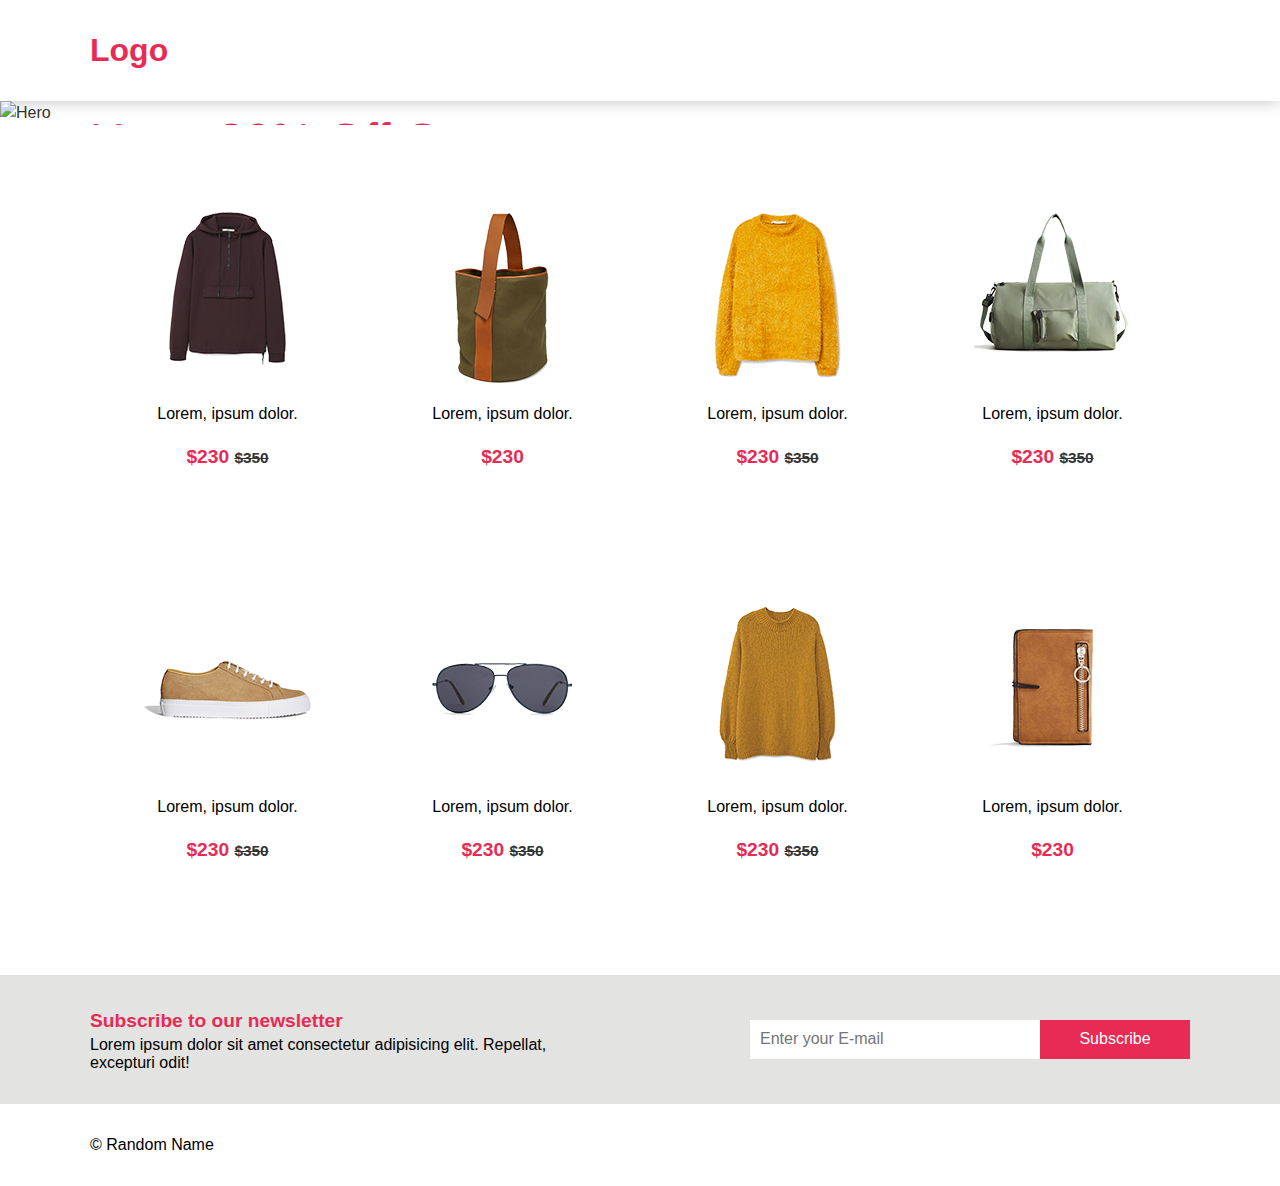
==== index.html @ e75d687c "Add Newsletter markup and style" ====
<!DOCTYPE html>
<html lang="en">
  <head>
    <meta charset="UTF-8" />
    <meta name="viewport" content="width=device-width, initial-scale=1.0" />
    <title>Shop</title>
    <link rel="stylesheet" href="css/style.min.css" />
  </head>
  <body>
    <!-- Main header -->
    <header class="main-header">
      <div class="row">
        <div class="main-header__logo">
          <h1>Logo</h1>
        </div>

        <nav class="main-header__nav">
          <ul>
            <li>
              <a href="#">
                <ion-icon name="person-outline" size="large"></ion-icon>
              </a>
            </li>
            <li>
              <a href="#">
                <ion-icon name="cart-outline" size="large"></ion-icon>
              </a>
            </li>
          </ul>
        </nav>
      </div>
    </header>

    <!-- Hero -->
    <div class="hero">
      <div class="hero__item">
        <img src="images/hero.jpg" alt="Hero" class="hero__item--image" />
        <div class="row">
          <div class="hero__item--content">
            <h2 class="hero__item--title">Up to 30% Off On New Arrivals</h2>
            <p class="hero__item--text">
              Lorem ipsum dolor sit, amet consectetur adipisicing elit. Tenetur,
              veritatis fugit pariatur voluptatem vero incidunt aspernatur.
            </p>
            <a href="#" class="hero__item--btn">Go to Store</a>
          </div>
        </div>
      </div>
    </div>

    <div class="products">
      <div class="row">
        <!-- Product 1 -->
        <div class="product">
          <figure>
            <img src="images/products/product_1.png" alt="Product" />
            <figcaption>Lorem, ipsum dolor.</figcaption>
          </figure>
          <p class="product__price">
            <span class="product__price--normal">$230</span>
            <span class="product__price--was">$350</span>
          </p>
          <button class="product__add-cart">
            <ion-icon name="cart-outline" size="large"></ion-icon>
          </button>
        </div>
        <!-- Product 1 -->
        <div class="product">
          <figure>
            <img src="images/products/product_2.png" alt="Product" />
            <figcaption>Lorem, ipsum dolor.</figcaption>
          </figure>
          <p class="product__price">
            <span class="product__price--normal">$230</span>
          </p>
          <button class="product__add-cart">
            <ion-icon name="cart-outline" size="large"></ion-icon>
          </button>
        </div>
        <!-- Product 1 -->
        <div class="product">
          <figure>
            <img src="images/products/product_3.png" alt="Product" />
            <figcaption>Lorem, ipsum dolor.</figcaption>
          </figure>
          <p class="product__price">
            <span class="product__price--normal">$230</span>
            <span class="product__price--was">$350</span>
          </p>
          <button class="product__add-cart">
            <ion-icon name="cart-outline" size="large"></ion-icon>
          </button>
        </div>
        <!-- Product 1 -->
        <div class="product">
          <figure>
            <img src="images/products/product_4.png" alt="Product" />
            <figcaption>Lorem, ipsum dolor.</figcaption>
          </figure>
          <p class="product__price">
            <span class="product__price--normal">$230</span>
            <span class="product__price--was">$350</span>
          </p>
          <button class="product__add-cart">
            <ion-icon name="cart-outline" size="large"></ion-icon>
          </button>
        </div>
        <!-- Product 1 -->
        <div class="product">
          <figure>
            <img src="images/products/product_5.png" alt="Product" />
            <figcaption>Lorem, ipsum dolor.</figcaption>
          </figure>
          <p class="product__price">
            <span class="product__price--normal">$230</span>
            <span class="product__price--was">$350</span>
          </p>
          <button class="product__add-cart">
            <ion-icon name="cart-outline" size="large"></ion-icon>
          </button>
        </div>
        <!-- Product 1 -->
        <div class="product">
          <figure>
            <img src="images/products/product_6.png" alt="Product" />
            <figcaption>Lorem, ipsum dolor.</figcaption>
          </figure>
          <p class="product__price">
            <span class="product__price--normal">$230</span>
            <span class="product__price--was">$350</span>
          </p>
          <button class="product__add-cart">
            <ion-icon name="cart-outline" size="large"></ion-icon>
          </button>
        </div>
        <!-- Product 1 -->
        <div class="product">
          <figure>
            <img src="images/products/product_7.png" alt="Product" />
            <figcaption>Lorem, ipsum dolor.</figcaption>
          </figure>
          <p class="product__price">
            <span class="product__price--normal">$230</span>
            <span class="product__price--was">$350</span>
          </p>
          <button class="product__add-cart">
            <ion-icon name="cart-outline" size="large"></ion-icon>
          </button>
        </div>
        <!-- Product 1 -->
        <div class="product">
          <figure>
            <img src="images/products/product_8.png" alt="Product" />
            <figcaption>Lorem, ipsum dolor.</figcaption>
          </figure>
          <p class="product__price">
            <span class="product__price--normal">$230</span>
          </p>
          <button class="product__add-cart">
            <ion-icon name="cart-outline" size="large"></ion-icon>
          </button>
        </div>
      </div>
    </div>

    <div class="newsletter">
      <div class="row">
        <div class="newsletter__content">
          <h2>Subscribe to our newsletter</h2>
          <p>
            Lorem ipsum dolor sit amet consectetur adipisicing elit. Repellat,
            excepturi odit!
          </p>
        </div>
        <div class="newsletter__form">
          <input
            type="email"
            name="email"
            class="newsletter__form--input newsletter__form--email"
            autocomplete="off"
            placeholder="Enter your E-mail"
          />
          <input
            type="submit"
            class="newsletter__form--input newsletter__form--submit"
            value="Subscribe"
          />
        </div>
      </div>
    </div>

    <!--  Main footer-->
    <footer class="main-footer">
      <div class="row">
        <p>
          &copy; Random Name
        </p>
      </div>
    </footer>
    <!-- <script src="https://unpkg.com/ionicons@5.0.0/dist/ionicons.js"></script> -->
  </body>
</html>
---- css/style.min.css ----
*:before,*:after,*{padding:0;margin:0;border:0;-webkit-box-sizing:border-box;box-sizing:border-box;font-size:100%;max-width:100%;background:none}li{list-style:none}a{text-decoration:none}input,::-webkit-input-placeholder{font-family:inherit;outline:none}input,:-ms-input-placeholder{font-family:inherit;outline:none}input,::-ms-input-placeholder{font-family:inherit;outline:none}input,::placeholder{font-family:inherit;outline:none}button,input[type="submit"]{cursor:pointer;font:inherit}body{font-family:-apple-system, BlinkMacSystemFont, "Segoe UI", Roboto, Oxygen, Ubuntu, Cantarell, "Open Sans", "Helvetica Neue", sans-serif}.row{margin:auto;max-width:1100px}.main-header{background:#fff;-webkit-box-shadow:0 0 16px rgba(0,0,0,0.25);box-shadow:0 0 16px rgba(0,0,0,0.25)}.main-header .row{padding:2rem 0;display:-webkit-box;display:-ms-flexbox;display:flex;-webkit-box-pack:justify;-ms-flex-pack:justify;justify-content:space-between;-webkit-box-align:center;-ms-flex-align:center;align-items:center}.main-header__nav,.main-header__logo{-webkit-box-flex:1;-ms-flex:1;flex:1}.main-header__logo{font-size:2rem;color:#e72b54}.main-header__nav{text-align:right}.main-header__nav li{display:inline-block;margin:0 1rem}.main-header__nav li a{color:#333}.hero{width:100%;position:relative;overflow:hidden}.hero .hero__item{color:#333;line-height:1.5}.hero .hero__item--content{width:30%;position:absolute;top:15%;z-index:10}.hero .hero__item--title{font-weight:lighter;font-size:3rem;color:#e72b54;margin-bottom:1rem}.hero .hero__item--text{margin-bottom:2rem}.hero .hero__item--btn{border:2px solid #e72b54;background:#e72b54;border-radius:2rem;color:#fff;padding:0.8rem 2rem;display:inline-block;font-weight:600;-webkit-transition:0.4s ease-out;transition:0.4s ease-out}.hero .hero__item--btn:hover{-webkit-transform:translateY(-5px);transform:translateY(-5px)}.hero__content{position:relative;z-index:1;width:30%}.products{padding:2rem 0}.products .row{display:-webkit-box;display:-ms-flexbox;display:flex;-ms-flex-wrap:wrap;flex-wrap:wrap;-webkit-box-align:center;-ms-flex-align:center;align-items:center;-ms-flex-pack:distribute;justify-content:space-around}.product{width:25%;margin-bottom:2rem;text-align:center;border:2px solid transparent;-webkit-transition:0.4s ease-out box-shadow;transition:0.4s ease-out box-shadow;border-radius:10px;overflow:hidden}.product:hover{-webkit-box-shadow:0 25px 29px rgba(63,78,100,0.15);box-shadow:0 25px 29px rgba(63,78,100,0.15);border-style:solid;border-color:#ebebeb}.product:hover .product__add-cart{opacity:1}.product__price{margin:1rem 0;font-weight:bold;color:#e72b54;font-size:120%}.product__price--was{font-size:80%;color:#333;text-decoration:line-through}.product figure figcaption{line-height:2}.product__add-cart{background:#e72b54;-webkit-transition:0.4s ease-out;transition:0.4s ease-out;pointer-events:all;color:#fff;display:block;width:100%;padding:1rem;opacity:0}.newsletter{background:#e3e3e1;padding:2rem 0}.newsletter .row{display:-webkit-box;display:-ms-flexbox;display:flex;-webkit-box-pack:justify;-ms-flex-pack:justify;justify-content:space-between;-webkit-box-align:center;-ms-flex-align:center;align-items:center}.newsletter__content{-webkit-box-flex:0.45;-ms-flex:0.45;flex:0.45}.newsletter__content h2{font-size:120%;color:#e72b54;line-height:1.5}.newsletter__form{display:-webkit-box;display:-ms-flexbox;display:flex;-webkit-box-flex:0.4;-ms-flex:0.4;flex:0.4}.newsletter__form--input{font-size:100%;-webkit-transition:0.4s ease-out;transition:0.4s ease-out}.newsletter__form--email{background:#fff;padding:10px;-webkit-box-flex:1.5;-ms-flex:1.5;flex:1.5;border-bottom:1px solid #fff}.newsletter__form--email:focus{border-color:#e72b54}.newsletter__form--submit{-webkit-box-flex:0.5;-ms-flex:0.5;flex:0.5;padding:10px 30px;background:#e72b54;color:#fff}.newsletter__form--submit:hover,.newsletter__form--submit:focus{background:rgba(231,43,84,0.5)}.main-footer{padding:2rem 0;background:#fff}@media (max-width: 700px){.main-header .row{display:block}.main-header__logo{text-align:center}}
/*# sourceMappingURL=style.min.css.map */
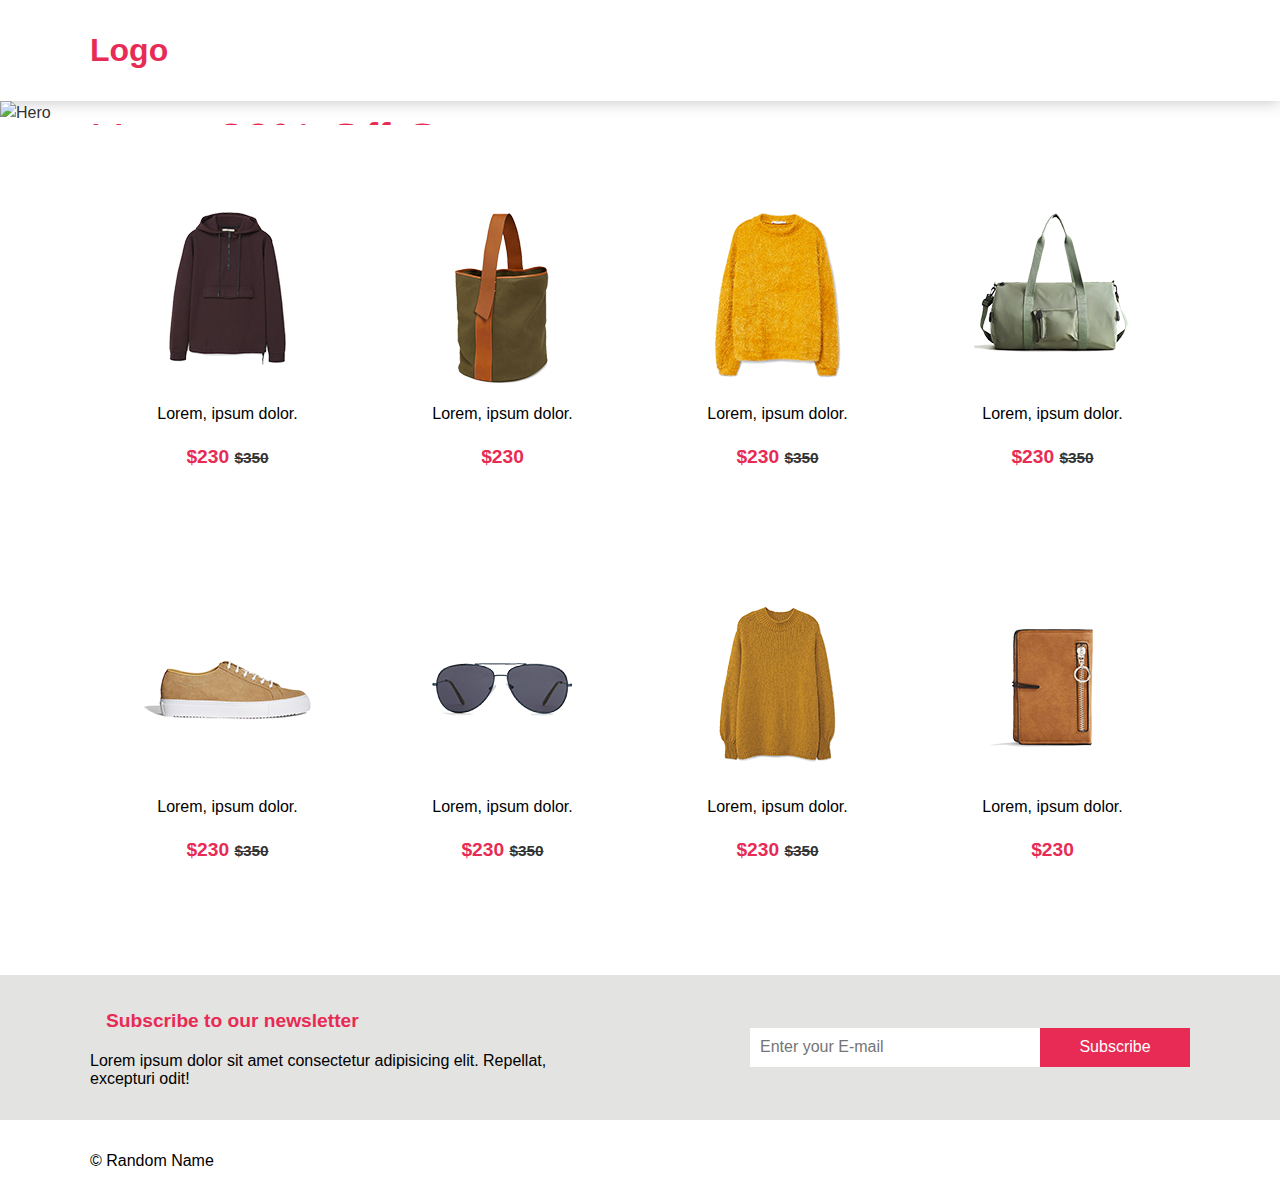
==== commit 57468522: "Add newsletter icon" ====
--- a/index.html
+++ b/index.html
@@ -166,7 +166,10 @@
     <div class="newsletter">
       <div class="row">
         <div class="newsletter__content">
-          <h2>Subscribe to our newsletter</h2>
+          <h2>
+            <ion-icon name="mail-outline" size="large"></ion-icon>
+            <span>Subscribe to our newsletter</span>
+          </h2>
           <p>
             Lorem ipsum dolor sit amet consectetur adipisicing elit. Repellat,
             excepturi odit!
@@ -197,6 +200,6 @@
         </p>
       </div>
     </footer>
-    <!-- <script src="https://unpkg.com/ionicons@5.0.0/dist/ionicons.js"></script> -->
+    <script src="https://unpkg.com/ionicons@5.0.0/dist/ionicons.js"></script>
   </body>
 </html>
--- a/css/style.min.css
+++ b/css/style.min.css
@@ -1,3 +1,3 @@
 *:before,*:after,*{padding:0;margin:0;border:0;-webkit-box-sizing:border-box;box-sizing:border-box;font-size:100%;max-width:100%;background:none}li{list-style:none}a{text-decoration:none}input,::-webkit-input-placeholder{font-family:inherit;outline:none}input,:-ms-input-placeholder{font-family:inherit;outline:none}input,::-ms-input-placeholder{font-family:inherit;outline:none}input,::placeholder{font-family:inherit;outline:none}button,input[type="submit"]{cursor:pointer;font:inherit}body{font-family:-apple-system, BlinkMacSystemFont, "Segoe UI", Roboto, Oxygen,- Ubuntu, Cantarell, "Open Sans", "Helvetica Neue", sans-serif}.row{margin:auto;max-width:1100px}.main-header{background:#fff;-webkit-box-shadow:0 0 16px rgba(0,0,0,0.25);box-shadow:0 0 16px rgba(0,0,0,0.25)}.main-header .row{padding:2rem 0;display:-webkit-box;display:-ms-flexbox;display:flex;-webkit-box-pack:justify;-ms-flex-pack:justify;justify-content:space-between;-webkit-box-align:center;-ms-flex-align:center;align-items:center}.main-header__nav,.main-header__logo{-webkit-box-flex:1;-ms-flex:1;flex:1}.main-header__logo{font-size:2rem;color:#e72b54}.main-header__nav{text-align:right}.main-header__nav li{display:inline-block;margin:0 1rem}.main-header__nav li a{color:#333}.hero{width:100%;position:relative;overflow:hidden}.hero .hero__item{color:#333;line-height:1.5}.hero .hero__item--content{width:30%;position:absolute;top:15%;z-index:10}.hero .hero__item--title{font-weight:lighter;font-size:3rem;color:#e72b54;margin-bottom:1rem}.hero .hero__item--text{margin-bottom:2rem}.hero .hero__item--btn{border:2px solid #e72b54;background:#e72b54;border-radius:2rem;color:#fff;padding:0.8rem 2rem;display:inline-block;font-weight:600;-webkit-transition:0.4s ease-out;transition:0.4s ease-out}.hero .hero__item--btn:hover{-webkit-transform:translateY(-5px);transform:translateY(-5px)}.hero__content{position:relative;z-index:1;width:30%}.products{padding:2rem 0}.products .row{display:-webkit-box;display:-ms-flexbox;display:flex;-ms-flex-wrap:wrap;flex-wrap:wrap;-webkit-box-align:center;-ms-flex-align:center;align-items:center;-ms-flex-pack:distribute;justify-content:space-around}.product{width:25%;margin-bottom:2rem;text-align:center;border:2px solid transparent;-webkit-transition:0.4s ease-out box-shadow;transition:0.4s ease-out box-shadow;border-radius:10px;overflow:hidden}.product:hover{-webkit-box-shadow:0 25px 29px rgba(63,78,100,0.15);box-shadow:0 25px 29px rgba(63,78,100,0.15);border-style:solid;border-color:#ebebeb}.product:hover .product__add-cart{opacity:1}.product__price{margin:1rem 0;font-weight:bold;color:#e72b54;font-size:120%}.product__price--was{font-size:80%;color:#333;text-decoration:line-through}.product figure figcaption{line-height:2}.product__add-cart{background:#e72b54;-webkit-transition:0.4s ease-out;transition:0.4s ease-out;pointer-events:all;color:#fff;display:block;width:100%;padding:1rem;opacity:0}.newsletter{background:#e3e3e1;padding:2rem 0}.newsletter .row{display:-webkit-box;display:-ms-flexbox;display:flex;-webkit-box-pack:justify;-ms-flex-pack:justify;justify-content:space-between;-webkit-box-align:center;-ms-flex-align:center;align-items:center}.newsletter__content{-webkit-box-flex:0.45;-ms-flex:0.45;flex:0.45}.newsletter__content h2{font-size:120%;color:#e72b54;line-height:1.5}.newsletter__form{display:-webkit-box;display:-ms-flexbox;display:flex;-webkit-box-flex:0.4;-ms-flex:0.4;flex:0.4}.newsletter__form--input{font-size:100%;-webkit-transition:0.4s ease-out;transition:0.4s ease-out}.newsletter__form--email{background:#fff;padding:10px;-webkit-box-flex:1.5;-ms-flex:1.5;flex:1.5;border-bottom:1px solid #fff}.newsletter__form--email:focus{border-color:#e72b54}.newsletter__form--submit{-webkit-box-flex:0.5;-ms-flex:0.5;flex:0.5;padding:10px 30px;background:#e72b54;color:#fff}.newsletter__form--submit:hover,.newsletter__form--submit:focus{background:rgba(231,43,84,0.5)}.main-footer{padding:2rem 0;background:#fff}@media (max-width: 700px){.main-header .row{display:block}.main-header__logo{text-align:center}}
+ Ubuntu, Cantarell, "Open Sans", "Helvetica Neue", sans-serif}.row{margin:auto;max-width:1100px}.main-header{background:#fff;-webkit-box-shadow:0 0 16px rgba(0,0,0,0.25);box-shadow:0 0 16px rgba(0,0,0,0.25)}.main-header .row{padding:2rem 0;display:-webkit-box;display:-ms-flexbox;display:flex;-webkit-box-pack:justify;-ms-flex-pack:justify;justify-content:space-between;-webkit-box-align:center;-ms-flex-align:center;align-items:center}.main-header__nav,.main-header__logo{-webkit-box-flex:1;-ms-flex:1;flex:1}.main-header__logo{font-size:2rem;color:#e72b54}.main-header__nav{text-align:right}.main-header__nav li{display:inline-block;margin:0 1rem}.main-header__nav li a{color:#333}.hero{width:100%;position:relative;overflow:hidden}.hero .hero__item{color:#333;line-height:1.5}.hero .hero__item--content{width:30%;position:absolute;top:15%;z-index:10}.hero .hero__item--title{font-weight:lighter;font-size:3rem;color:#e72b54;margin-bottom:1rem}.hero .hero__item--text{margin-bottom:2rem}.hero .hero__item--btn{border:2px solid #e72b54;background:#e72b54;border-radius:2rem;color:#fff;padding:0.8rem 2rem;display:inline-block;font-weight:600;-webkit-transition:0.4s ease-out;transition:0.4s ease-out}.hero .hero__item--btn:hover{-webkit-transform:translateY(-5px);transform:translateY(-5px)}.hero__content{position:relative;z-index:1;width:30%}.products{padding:2rem 0}.products .row{display:-webkit-box;display:-ms-flexbox;display:flex;-ms-flex-wrap:wrap;flex-wrap:wrap;-webkit-box-align:center;-ms-flex-align:center;align-items:center;-ms-flex-pack:distribute;justify-content:space-around}.product{width:25%;margin-bottom:2rem;text-align:center;border:2px solid transparent;-webkit-transition:0.4s ease-out box-shadow;transition:0.4s ease-out box-shadow;border-radius:10px;overflow:hidden}.product:hover{-webkit-box-shadow:0 25px 29px rgba(63,78,100,0.15);box-shadow:0 25px 29px rgba(63,78,100,0.15);border-style:solid;border-color:#ebebeb}.product:hover .product__add-cart{opacity:1}.product__price{margin:1rem 0;font-weight:bold;color:#e72b54;font-size:120%}.product__price--was{font-size:80%;color:#333;text-decoration:line-through}.product figure figcaption{line-height:2}.product__add-cart{background:#e72b54;-webkit-transition:0.4s ease-out;transition:0.4s ease-out;pointer-events:all;color:#fff;display:block;width:100%;padding:1rem;opacity:0}.newsletter{background:#e3e3e1;padding:2rem 0}.newsletter .row{display:-webkit-box;display:-ms-flexbox;display:flex;-webkit-box-pack:justify;-ms-flex-pack:justify;justify-content:space-between;-webkit-box-align:center;-ms-flex-align:center;align-items:center}.newsletter__content{-webkit-box-flex:0.45;-ms-flex:0.45;flex:0.45}.newsletter__content h2{font-size:120%;color:#e72b54;line-height:1.5;display:-webkit-box;display:-ms-flexbox;display:flex;-webkit-box-align:center;-ms-flex-align:center;align-items:center;margin-bottom:1rem}.newsletter__content h2 span{display:inline-block;margin-left:1rem}.newsletter__form{display:-webkit-box;display:-ms-flexbox;display:flex;-webkit-box-flex:0.4;-ms-flex:0.4;flex:0.4}.newsletter__form--input{font-size:100%;-webkit-transition:0.4s ease-out;transition:0.4s ease-out}.newsletter__form--email{background:#fff;padding:10px;-webkit-box-flex:1.5;-ms-flex:1.5;flex:1.5;border-bottom:1px solid #fff}.newsletter__form--email:focus{border-color:#e72b54}.newsletter__form--submit{-webkit-box-flex:0.5;-ms-flex:0.5;flex:0.5;padding:10px 30px;background:#e72b54;color:#fff}.newsletter__form--submit:hover,.newsletter__form--submit:focus{background:rgba(231,43,84,0.5)}.main-footer{padding:2rem 0;background:#fff}@media (max-width: 700px){.main-header .row{display:block}.main-header__logo{text-align:center}}
 /*# sourceMappingURL=style.min.css.map */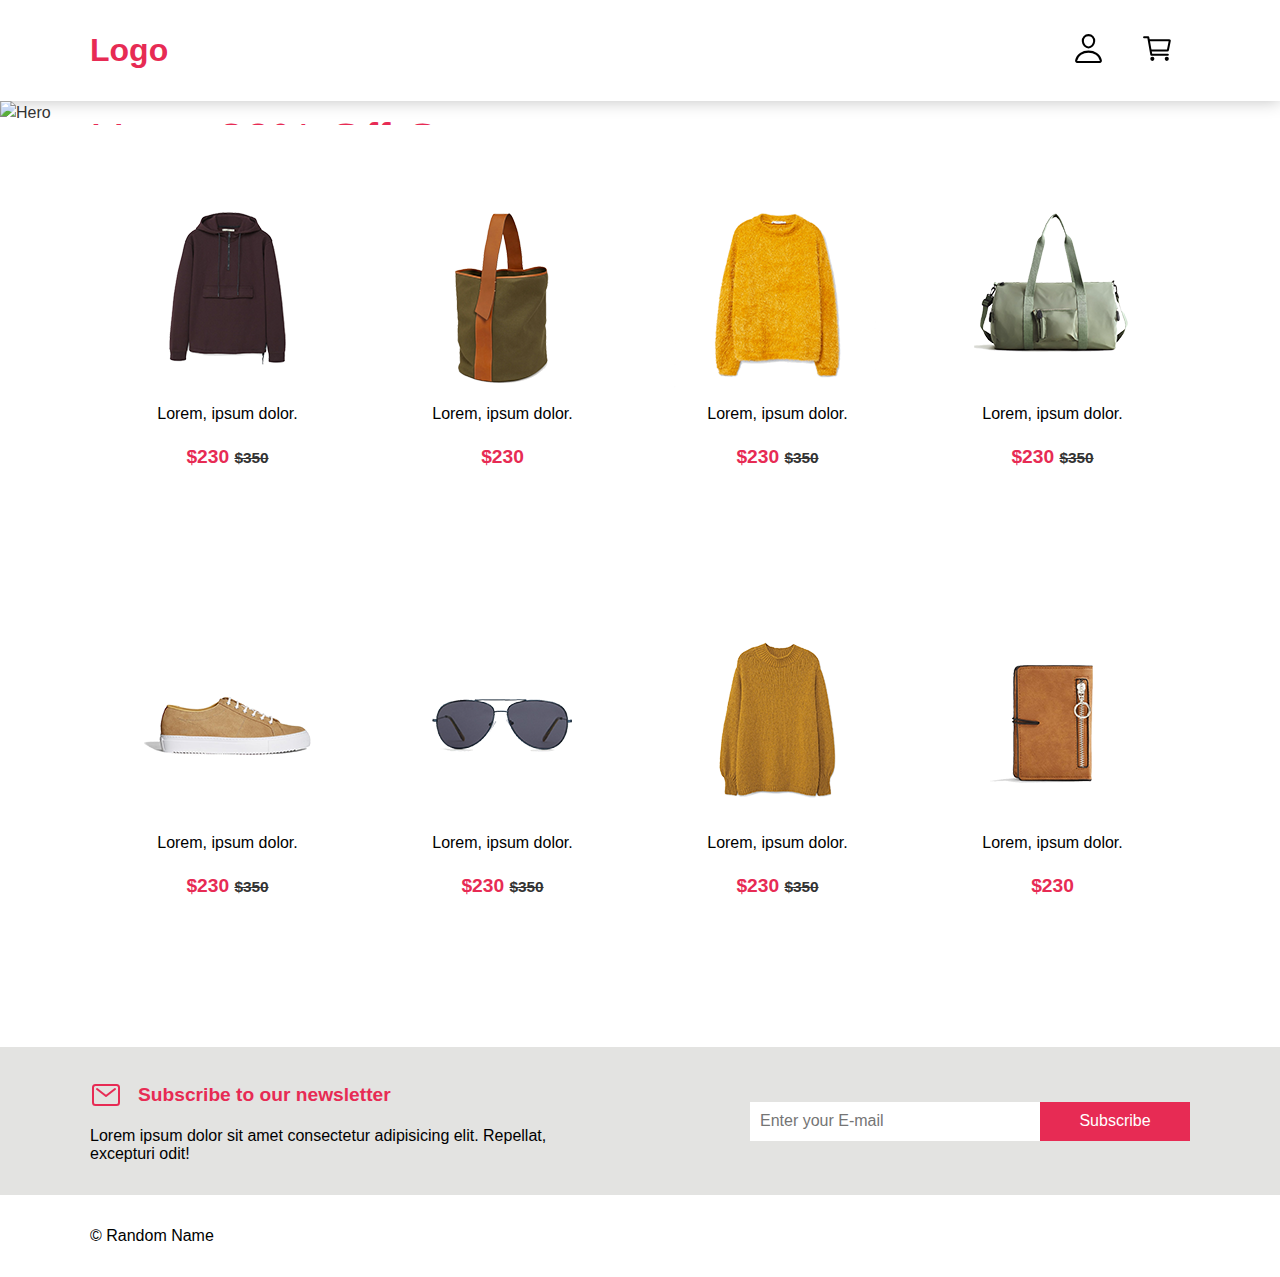
==== commit c3b6b02c: "Replace ionicon CDN with SVG on add to cart button" ====
--- a/index.html
+++ b/index.html
@@ -3,7 +3,7 @@
   <head>
     <meta charset="UTF-8" />
     <meta name="viewport" content="width=device-width, initial-scale=1.0" />
-    <title>Shop</title>
+    <title>Home</title>
     <link rel="stylesheet" href="css/style.min.css" />
   </head>
   <body>
@@ -18,12 +18,89 @@
           <ul>
             <li>
               <a href="#">
-                <ion-icon name="person-outline" size="large"></ion-icon>
+                <svg
+                  xmlns="http://www.w3.org/2000/svg"
+                  width="33px"
+                  height="33px"
+                  viewBox="0 0 512 512"
+                >
+                  <title>My Account</title>
+                  <path
+                    d="M344,144c-3.92,52.87-44,96-88,96s-84.15-43.12-88-96c-4-55,35-96,88-96S348,90,344,144Z"
+                    style="
+                      fill: none;
+                      stroke: #000;
+                      stroke-linecap: round;
+                      stroke-linejoin: round;
+                      stroke-width: 32px;
+                    "
+                  />
+                  <path
+                    d="M256,304c-87,0-175.3,48-191.64,138.6C62.39,453.52,68.57,464,80,464H432c11.44,0,17.62-10.48,15.65-21.4C431.3,352,343,304,256,304Z"
+                    style="
+                      fill: none;
+                      stroke: #000;
+                      stroke-miterlimit: 10;
+                      stroke-width: 32px;
+                    "
+                  />
+                </svg>
               </a>
             </li>
             <li>
               <a href="#">
-                <ion-icon name="cart-outline" size="large"></ion-icon>
+                <svg
+                  xmlns="http://www.w3.org/2000/svg"
+                  width="33px"
+                  height="33px"
+                  viewBox="0 0 512 512"
+                >
+                  <title>Cart</title>
+                  <circle
+                    cx="176"
+                    cy="416"
+                    r="16"
+                    style="
+                      fill: none;
+                      stroke: #000;
+                      stroke-linecap: round;
+                      stroke-linejoin: round;
+                      stroke-width: 32px;
+                    "
+                  />
+                  <circle
+                    cx="400"
+                    cy="416"
+                    r="16"
+                    style="
+                      fill: none;
+                      stroke: #000;
+                      stroke-linecap: round;
+                      stroke-linejoin: round;
+                      stroke-width: 32px;
+                    "
+                  />
+                  <polyline
+                    points="48 80 112 80 160 352 416 352"
+                    style="
+                      fill: none;
+                      stroke: #000;
+                      stroke-linecap: round;
+                      stroke-linejoin: round;
+                      stroke-width: 32px;
+                    "
+                  />
+                  <path
+                    d="M160,288H409.44a8,8,0,0,0,7.85-6.43l28.8-144a8,8,0,0,0-7.85-9.57H128"
+                    style="
+                      fill: none;
+                      stroke: #000;
+                      stroke-linecap: round;
+                      stroke-linejoin: round;
+                      stroke-width: 32px;
+                    "
+                  />
+                </svg>
               </a>
             </li>
           </ul>
@@ -61,7 +138,53 @@
             <span class="product__price--was">$350</span>
           </p>
           <button class="product__add-cart">
-            <ion-icon name="cart-outline" size="large"></ion-icon>
+            <svg
+              xmlns="http://www.w3.org/2000/svg"
+              width="32px"
+              height="32px"
+              viewBox="0 0 512 512"
+            >
+              <circle
+                cx="176"
+                cy="416"
+                r="16"
+                style="
+                  fill: none;
+                  stroke-linecap: round;
+                  stroke-linejoin: round;
+                  stroke-width: 32px;
+                "
+              />
+              <circle
+                cx="400"
+                cy="416"
+                r="16"
+                style="
+                  fill: none;
+                  stroke-linecap: round;
+                  stroke-linejoin: round;
+                  stroke-width: 32px;
+                "
+              />
+              <polyline
+                points="48 80 112 80 160 352 416 352"
+                style="
+                  fill: none;
+                  stroke-linecap: round;
+                  stroke-linejoin: round;
+                  stroke-width: 32px;
+                "
+              />
+              <path
+                d="M160,288H409.44a8,8,0,0,0,7.85-6.43l28.8-144a8,8,0,0,0-7.85-9.57H128"
+                style="
+                  fill: none;
+                  stroke-linecap: round;
+                  stroke-linejoin: round;
+                  stroke-width: 32px;
+                "
+              />
+            </svg>
           </button>
         </div>
         <!-- Product 1 -->
@@ -74,7 +197,53 @@
             <span class="product__price--normal">$230</span>
           </p>
           <button class="product__add-cart">
-            <ion-icon name="cart-outline" size="large"></ion-icon>
+            <svg
+              xmlns="http://www.w3.org/2000/svg"
+              width="32px"
+              height="32px"
+              viewBox="0 0 512 512"
+            >
+              <circle
+                cx="176"
+                cy="416"
+                r="16"
+                style="
+                  fill: none;
+                  stroke-linecap: round;
+                  stroke-linejoin: round;
+                  stroke-width: 32px;
+                "
+              />
+              <circle
+                cx="400"
+                cy="416"
+                r="16"
+                style="
+                  fill: none;
+                  stroke-linecap: round;
+                  stroke-linejoin: round;
+                  stroke-width: 32px;
+                "
+              />
+              <polyline
+                points="48 80 112 80 160 352 416 352"
+                style="
+                  fill: none;
+                  stroke-linecap: round;
+                  stroke-linejoin: round;
+                  stroke-width: 32px;
+                "
+              />
+              <path
+                d="M160,288H409.44a8,8,0,0,0,7.85-6.43l28.8-144a8,8,0,0,0-7.85-9.57H128"
+                style="
+                  fill: none;
+                  stroke-linecap: round;
+                  stroke-linejoin: round;
+                  stroke-width: 32px;
+                "
+              />
+            </svg>
           </button>
         </div>
         <!-- Product 1 -->
@@ -88,7 +257,53 @@
             <span class="product__price--was">$350</span>
           </p>
           <button class="product__add-cart">
-            <ion-icon name="cart-outline" size="large"></ion-icon>
+            <svg
+              xmlns="http://www.w3.org/2000/svg"
+              width="32px"
+              height="32px"
+              viewBox="0 0 512 512"
+            >
+              <circle
+                cx="176"
+                cy="416"
+                r="16"
+                style="
+                  fill: none;
+                  stroke-linecap: round;
+                  stroke-linejoin: round;
+                  stroke-width: 32px;
+                "
+              />
+              <circle
+                cx="400"
+                cy="416"
+                r="16"
+                style="
+                  fill: none;
+                  stroke-linecap: round;
+                  stroke-linejoin: round;
+                  stroke-width: 32px;
+                "
+              />
+              <polyline
+                points="48 80 112 80 160 352 416 352"
+                style="
+                  fill: none;
+                  stroke-linecap: round;
+                  stroke-linejoin: round;
+                  stroke-width: 32px;
+                "
+              />
+              <path
+                d="M160,288H409.44a8,8,0,0,0,7.85-6.43l28.8-144a8,8,0,0,0-7.85-9.57H128"
+                style="
+                  fill: none;
+                  stroke-linecap: round;
+                  stroke-linejoin: round;
+                  stroke-width: 32px;
+                "
+              />
+            </svg>
           </button>
         </div>
         <!-- Product 1 -->
@@ -102,7 +317,53 @@
             <span class="product__price--was">$350</span>
           </p>
           <button class="product__add-cart">
-            <ion-icon name="cart-outline" size="large"></ion-icon>
+            <svg
+              xmlns="http://www.w3.org/2000/svg"
+              width="32px"
+              height="32px"
+              viewBox="0 0 512 512"
+            >
+              <circle
+                cx="176"
+                cy="416"
+                r="16"
+                style="
+                  fill: none;
+                  stroke-linecap: round;
+                  stroke-linejoin: round;
+                  stroke-width: 32px;
+                "
+              />
+              <circle
+                cx="400"
+                cy="416"
+                r="16"
+                style="
+                  fill: none;
+                  stroke-linecap: round;
+                  stroke-linejoin: round;
+                  stroke-width: 32px;
+                "
+              />
+              <polyline
+                points="48 80 112 80 160 352 416 352"
+                style="
+                  fill: none;
+                  stroke-linecap: round;
+                  stroke-linejoin: round;
+                  stroke-width: 32px;
+                "
+              />
+              <path
+                d="M160,288H409.44a8,8,0,0,0,7.85-6.43l28.8-144a8,8,0,0,0-7.85-9.57H128"
+                style="
+                  fill: none;
+                  stroke-linecap: round;
+                  stroke-linejoin: round;
+                  stroke-width: 32px;
+                "
+              />
+            </svg>
           </button>
         </div>
         <!-- Product 1 -->
@@ -116,7 +377,53 @@
             <span class="product__price--was">$350</span>
           </p>
           <button class="product__add-cart">
-            <ion-icon name="cart-outline" size="large"></ion-icon>
+            <svg
+              xmlns="http://www.w3.org/2000/svg"
+              width="32px"
+              height="32px"
+              viewBox="0 0 512 512"
+            >
+              <circle
+                cx="176"
+                cy="416"
+                r="16"
+                style="
+                  fill: none;
+                  stroke-linecap: round;
+                  stroke-linejoin: round;
+                  stroke-width: 32px;
+                "
+              />
+              <circle
+                cx="400"
+                cy="416"
+                r="16"
+                style="
+                  fill: none;
+                  stroke-linecap: round;
+                  stroke-linejoin: round;
+                  stroke-width: 32px;
+                "
+              />
+              <polyline
+                points="48 80 112 80 160 352 416 352"
+                style="
+                  fill: none;
+                  stroke-linecap: round;
+                  stroke-linejoin: round;
+                  stroke-width: 32px;
+                "
+              />
+              <path
+                d="M160,288H409.44a8,8,0,0,0,7.85-6.43l28.8-144a8,8,0,0,0-7.85-9.57H128"
+                style="
+                  fill: none;
+                  stroke-linecap: round;
+                  stroke-linejoin: round;
+                  stroke-width: 32px;
+                "
+              />
+            </svg>
           </button>
         </div>
         <!-- Product 1 -->
@@ -130,7 +437,53 @@
             <span class="product__price--was">$350</span>
           </p>
           <button class="product__add-cart">
-            <ion-icon name="cart-outline" size="large"></ion-icon>
+            <svg
+              xmlns="http://www.w3.org/2000/svg"
+              width="32px"
+              height="32px"
+              viewBox="0 0 512 512"
+            >
+              <circle
+                cx="176"
+                cy="416"
+                r="16"
+                style="
+                  fill: none;
+                  stroke-linecap: round;
+                  stroke-linejoin: round;
+                  stroke-width: 32px;
+                "
+              />
+              <circle
+                cx="400"
+                cy="416"
+                r="16"
+                style="
+                  fill: none;
+                  stroke-linecap: round;
+                  stroke-linejoin: round;
+                  stroke-width: 32px;
+                "
+              />
+              <polyline
+                points="48 80 112 80 160 352 416 352"
+                style="
+                  fill: none;
+                  stroke-linecap: round;
+                  stroke-linejoin: round;
+                  stroke-width: 32px;
+                "
+              />
+              <path
+                d="M160,288H409.44a8,8,0,0,0,7.85-6.43l28.8-144a8,8,0,0,0-7.85-9.57H128"
+                style="
+                  fill: none;
+                  stroke-linecap: round;
+                  stroke-linejoin: round;
+                  stroke-width: 32px;
+                "
+              />
+            </svg>
           </button>
         </div>
         <!-- Product 1 -->
@@ -144,7 +497,53 @@
             <span class="product__price--was">$350</span>
           </p>
           <button class="product__add-cart">
-            <ion-icon name="cart-outline" size="large"></ion-icon>
+            <svg
+              xmlns="http://www.w3.org/2000/svg"
+              width="32px"
+              height="32px"
+              viewBox="0 0 512 512"
+            >
+              <circle
+                cx="176"
+                cy="416"
+                r="16"
+                style="
+                  fill: none;
+                  stroke-linecap: round;
+                  stroke-linejoin: round;
+                  stroke-width: 32px;
+                "
+              />
+              <circle
+                cx="400"
+                cy="416"
+                r="16"
+                style="
+                  fill: none;
+                  stroke-linecap: round;
+                  stroke-linejoin: round;
+                  stroke-width: 32px;
+                "
+              />
+              <polyline
+                points="48 80 112 80 160 352 416 352"
+                style="
+                  fill: none;
+                  stroke-linecap: round;
+                  stroke-linejoin: round;
+                  stroke-width: 32px;
+                "
+              />
+              <path
+                d="M160,288H409.44a8,8,0,0,0,7.85-6.43l28.8-144a8,8,0,0,0-7.85-9.57H128"
+                style="
+                  fill: none;
+                  stroke-linecap: round;
+                  stroke-linejoin: round;
+                  stroke-width: 32px;
+                "
+              />
+            </svg>
           </button>
         </div>
         <!-- Product 1 -->
@@ -157,7 +556,53 @@
             <span class="product__price--normal">$230</span>
           </p>
           <button class="product__add-cart">
-            <ion-icon name="cart-outline" size="large"></ion-icon>
+            <svg
+              xmlns="http://www.w3.org/2000/svg"
+              width="32px"
+              height="32px"
+              viewBox="0 0 512 512"
+            >
+              <circle
+                cx="176"
+                cy="416"
+                r="16"
+                style="
+                  fill: none;
+                  stroke-linecap: round;
+                  stroke-linejoin: round;
+                  stroke-width: 32px;
+                "
+              />
+              <circle
+                cx="400"
+                cy="416"
+                r="16"
+                style="
+                  fill: none;
+                  stroke-linecap: round;
+                  stroke-linejoin: round;
+                  stroke-width: 32px;
+                "
+              />
+              <polyline
+                points="48 80 112 80 160 352 416 352"
+                style="
+                  fill: none;
+                  stroke-linecap: round;
+                  stroke-linejoin: round;
+                  stroke-width: 32px;
+                "
+              />
+              <path
+                d="M160,288H409.44a8,8,0,0,0,7.85-6.43l28.8-144a8,8,0,0,0-7.85-9.57H128"
+                style="
+                  fill: none;
+                  stroke-linecap: round;
+                  stroke-linejoin: round;
+                  stroke-width: 32px;
+                "
+              />
+            </svg>
           </button>
         </div>
       </div>
@@ -167,7 +612,36 @@
       <div class="row">
         <div class="newsletter__content">
           <h2>
-            <ion-icon name="mail-outline" size="large"></ion-icon>
+            <svg
+              xmlns="http://www.w3.org/2000/svg"
+              width="32"
+              height="32"
+              viewBox="0 0 512 512"
+            >
+              <rect
+                x="48"
+                y="96"
+                width="416"
+                height="320"
+                rx="40"
+                ry="40"
+                style="
+                  fill: none;
+                  stroke-linecap: round;
+                  stroke-linejoin: round;
+                  stroke-width: 32px;
+                "
+              />
+              <polyline
+                points="112 160 256 272 400 160"
+                style="
+                  fill: none;
+                  stroke-linecap: round;
+                  stroke-linejoin: round;
+                  stroke-width: 32px;
+                "
+              />
+            </svg>
             <span>Subscribe to our newsletter</span>
           </h2>
           <p>
@@ -200,6 +674,5 @@
         </p>
       </div>
     </footer>
-    <script src="https://unpkg.com/ionicons@5.0.0/dist/ionicons.js"></script>
   </body>
 </html>
--- a/css/style.min.css
+++ b/css/style.min.css
@@ -1,3 +1,3 @@
-*:before,*:after,*{padding:0;margin:0;border:0;-webkit-box-sizing:border-box;box-sizing:border-box;font-size:100%;max-width:100%;background:none}li{list-style:none}a{text-decoration:none}input,::-webkit-input-placeholder{font-family:inherit;outline:none}input,:-ms-input-placeholder{font-family:inherit;outline:none}input,::-ms-input-placeholder{font-family:inherit;outline:none}input,::placeholder{font-family:inherit;outline:none}button,input[type="submit"]{cursor:pointer;font:inherit}body{font-family:-apple-system, BlinkMacSystemFont, "Segoe UI", Roboto, Oxygen,- Ubuntu, Cantarell, "Open Sans", "Helvetica Neue", sans-serif}.row{margin:auto;max-width:1100px}.main-header{background:#fff;-webkit-box-shadow:0 0 16px rgba(0,0,0,0.25);box-shadow:0 0 16px rgba(0,0,0,0.25)}.main-header .row{padding:2rem 0;display:-webkit-box;display:-ms-flexbox;display:flex;-webkit-box-pack:justify;-ms-flex-pack:justify;justify-content:space-between;-webkit-box-align:center;-ms-flex-align:center;align-items:center}.main-header__nav,.main-header__logo{-webkit-box-flex:1;-ms-flex:1;flex:1}.main-header__logo{font-size:2rem;color:#e72b54}.main-header__nav{text-align:right}.main-header__nav li{display:inline-block;margin:0 1rem}.main-header__nav li a{color:#333}.hero{width:100%;position:relative;overflow:hidden}.hero .hero__item{color:#333;line-height:1.5}.hero .hero__item--content{width:30%;position:absolute;top:15%;z-index:10}.hero .hero__item--title{font-weight:lighter;font-size:3rem;color:#e72b54;margin-bottom:1rem}.hero .hero__item--text{margin-bottom:2rem}.hero .hero__item--btn{border:2px solid #e72b54;background:#e72b54;border-radius:2rem;color:#fff;padding:0.8rem 2rem;display:inline-block;font-weight:600;-webkit-transition:0.4s ease-out;transition:0.4s ease-out}.hero .hero__item--btn:hover{-webkit-transform:translateY(-5px);transform:translateY(-5px)}.hero__content{position:relative;z-index:1;width:30%}.products{padding:2rem 0}.products .row{display:-webkit-box;display:-ms-flexbox;display:flex;-ms-flex-wrap:wrap;flex-wrap:wrap;-webkit-box-align:center;-ms-flex-align:center;align-items:center;-ms-flex-pack:distribute;justify-content:space-around}.product{width:25%;margin-bottom:2rem;text-align:center;border:2px solid transparent;-webkit-transition:0.4s ease-out box-shadow;transition:0.4s ease-out box-shadow;border-radius:10px;overflow:hidden}.product:hover{-webkit-box-shadow:0 25px 29px rgba(63,78,100,0.15);box-shadow:0 25px 29px rgba(63,78,100,0.15);border-style:solid;border-color:#ebebeb}.product:hover .product__add-cart{opacity:1}.product__price{margin:1rem 0;font-weight:bold;color:#e72b54;font-size:120%}.product__price--was{font-size:80%;color:#333;text-decoration:line-through}.product figure figcaption{line-height:2}.product__add-cart{background:#e72b54;-webkit-transition:0.4s ease-out;transition:0.4s ease-out;pointer-events:all;color:#fff;display:block;width:100%;padding:1rem;opacity:0}.newsletter{background:#e3e3e1;padding:2rem 0}.newsletter .row{display:-webkit-box;display:-ms-flexbox;display:flex;-webkit-box-pack:justify;-ms-flex-pack:justify;justify-content:space-between;-webkit-box-align:center;-ms-flex-align:center;align-items:center}.newsletter__content{-webkit-box-flex:0.45;-ms-flex:0.45;flex:0.45}.newsletter__content h2{font-size:120%;color:#e72b54;line-height:1.5;display:-webkit-box;display:-ms-flexbox;display:flex;-webkit-box-align:center;-ms-flex-align:center;align-items:center;margin-bottom:1rem}.newsletter__content h2 span{display:inline-block;margin-left:1rem}.newsletter__form{display:-webkit-box;display:-ms-flexbox;display:flex;-webkit-box-flex:0.4;-ms-flex:0.4;flex:0.4}.newsletter__form--input{font-size:100%;-webkit-transition:0.4s ease-out;transition:0.4s ease-out}.newsletter__form--email{background:#fff;padding:10px;-webkit-box-flex:1.5;-ms-flex:1.5;flex:1.5;border-bottom:1px solid #fff}.newsletter__form--email:focus{border-color:#e72b54}.newsletter__form--submit{-webkit-box-flex:0.5;-ms-flex:0.5;flex:0.5;padding:10px 30px;background:#e72b54;color:#fff}.newsletter__form--submit:hover,.newsletter__form--submit:focus{background:rgba(231,43,84,0.5)}.main-footer{padding:2rem 0;background:#fff}@media (max-width: 700px){.main-header .row{display:block}.main-header__logo{text-align:center}}
+*:before,*:after,*{padding:0;margin:0;border:0;-webkit-box-sizing:border-box;box-sizing:border-box;font-size:100%;max-width:100%;background:none}li{list-style:none}a{text-decoration:none}input,::-webkit-input-placeholder{font-family:inherit;outline:none}input,:-ms-input-placeholder{font-family:inherit;outline:none}input,::-ms-input-placeholder{font-family:inherit;outline:none}input,::placeholder{font-family:inherit;outline:none}button,input[type="submit"]{cursor:pointer;outline:none;font:inherit}body{font-family:-apple-system, BlinkMacSystemFont, "Segoe UI", Roboto, Oxygen,+ Ubuntu, Cantarell, "Open Sans", "Helvetica Neue", sans-serif}.row{margin:auto;max-width:1100px}.main-header{background:#fff;-webkit-box-shadow:0 0 16px rgba(0,0,0,0.25);box-shadow:0 0 16px rgba(0,0,0,0.25)}.main-header .row{padding:2rem 0;display:-webkit-box;display:-ms-flexbox;display:flex;-webkit-box-pack:justify;-ms-flex-pack:justify;justify-content:space-between;-webkit-box-align:center;-ms-flex-align:center;align-items:center}.main-header__nav,.main-header__logo{-webkit-box-flex:1;-ms-flex:1;flex:1}.main-header__logo{font-size:2rem;color:#e72b54}.main-header__nav{text-align:right}.main-header__nav li{display:inline-block;margin:0 1rem}.main-header__nav li a{color:#333}.hero{width:100%;position:relative;overflow:hidden}.hero .hero__item{color:#333;line-height:1.5}.hero .hero__item--content{width:30%;position:absolute;top:15%;z-index:10}.hero .hero__item--title{font-weight:lighter;font-size:3rem;color:#e72b54;margin-bottom:1rem}.hero .hero__item--text{margin-bottom:2rem}.hero .hero__item--btn{border:2px solid #e72b54;background:#e72b54;border-radius:2rem;color:#fff;padding:0.8rem 2rem;display:inline-block;font-weight:600;-webkit-transition:0.4s ease-out;transition:0.4s ease-out}.hero .hero__item--btn:hover{-webkit-transform:translateY(-5px);transform:translateY(-5px)}.hero__content{position:relative;z-index:1;width:30%}.products{padding:2rem 0}.products .row{display:-webkit-box;display:-ms-flexbox;display:flex;-ms-flex-wrap:wrap;flex-wrap:wrap;-webkit-box-align:center;-ms-flex-align:center;align-items:center;-ms-flex-pack:distribute;justify-content:space-around}.product{width:25%;margin-bottom:2rem;text-align:center;border:2px solid transparent;-webkit-transition:0.4s ease-out box-shadow;transition:0.4s ease-out box-shadow;border-radius:10px;overflow:hidden}.product:hover{-webkit-box-shadow:0 25px 29px rgba(63,78,100,0.15);box-shadow:0 25px 29px rgba(63,78,100,0.15);border-style:solid;border-color:#ebebeb}.product:hover .product__add-cart{opacity:1}.product__price{margin:1rem 0;font-weight:bold;color:#e72b54;font-size:120%}.product__price--was{font-size:80%;color:#333;text-decoration:line-through}.product figure figcaption{line-height:2}.product__add-cart{background:#e72b54;-webkit-transition:0.4s ease-out;transition:0.4s ease-out;pointer-events:all;color:#fff;display:block;width:100%;padding:1rem;opacity:0}.product__add-cart svg path,.product__add-cart svg circle,.product__add-cart svg polyline{stroke:#fff}.product__add-cart:hover{background:rgba(231,43,84,0.5)}.newsletter{background:#e3e3e1;padding:2rem 0}.newsletter .row{display:-webkit-box;display:-ms-flexbox;display:flex;-webkit-box-pack:justify;-ms-flex-pack:justify;justify-content:space-between;-webkit-box-align:center;-ms-flex-align:center;align-items:center}.newsletter__content{-webkit-box-flex:0.45;-ms-flex:0.45;flex:0.45}.newsletter__content svg rect,.newsletter__content svg polyline{stroke:#e72b54}.newsletter__content h2{font-size:120%;color:#e72b54;line-height:1.5;display:-webkit-box;display:-ms-flexbox;display:flex;-webkit-box-align:center;-ms-flex-align:center;align-items:center;margin-bottom:1rem}.newsletter__content h2 span{display:inline-block;margin-left:1rem}.newsletter__form{display:-webkit-box;display:-ms-flexbox;display:flex;-webkit-box-flex:0.4;-ms-flex:0.4;flex:0.4}.newsletter__form--input{font-size:100%;-webkit-transition:0.4s ease-out;transition:0.4s ease-out}.newsletter__form--email{background:#fff;padding:10px;-webkit-box-flex:1.5;-ms-flex:1.5;flex:1.5;border-bottom:1px solid #fff}.newsletter__form--email:focus{border-color:#e72b54}.newsletter__form--submit{-webkit-box-flex:0.5;-ms-flex:0.5;flex:0.5;padding:10px 30px;background:#e72b54;color:#fff}.newsletter__form--submit:hover,.newsletter__form--submit:focus{background:rgba(231,43,84,0.5)}.cart-item{display:-webkit-box;display:-ms-flexbox;display:flex;-webkit-box-align:center;-ms-flex-align:center;align-items:center;-webkit-box-pack:justify;-ms-flex-pack:justify;justify-content:space-between;border-bottom:1px solid #e3e3e1}.cart-item__product{display:-webkit-box;display:-ms-flexbox;display:flex;-webkit-box-align:center;-ms-flex-align:center;align-items:center}.cart-item__quantity{display:-webkit-box;display:-ms-flexbox;display:flex;-webkit-box-align:center;-ms-flex-align:center;align-items:center;font-size:150%}.cart-item__quantity--add:hover,.cart-item__quantity--reduce:hover{color:#e72b54}.cart-item__quantity--count{color:#333;margin:0 2rem;padding:0.5rem 1rem;border:#e3e3e1 2px solid}.cart-item__price{color:#e72b54;font-weight:bold}.cart-item__remove{font-size:150%;font-weight:bold}.cart-item__remove:hover{color:#e72b54}.cart__footer{margin:2rem 0;display:-webkit-box;display:-ms-flexbox;display:flex;-webkit-box-align:center;-ms-flex-align:center;align-items:center;-webkit-box-pack:justify;-ms-flex-pack:justify;justify-content:space-between}.cart__footer--to-home a{color:#e72b54;display:-webkit-box;display:-ms-flexbox;display:flex;-webkit-box-align:center;-ms-flex-align:center;align-items:center}.cart__footer--subtotal span{font-size:150%;font-weight:bold;color:#e72b54;margin-left:1rem}.main-footer{padding:2rem 0;background:#fff}@media (max-width: 700px){.main-header .row{display:block}.main-header__logo{text-align:center}}
 /*# sourceMappingURL=style.min.css.map */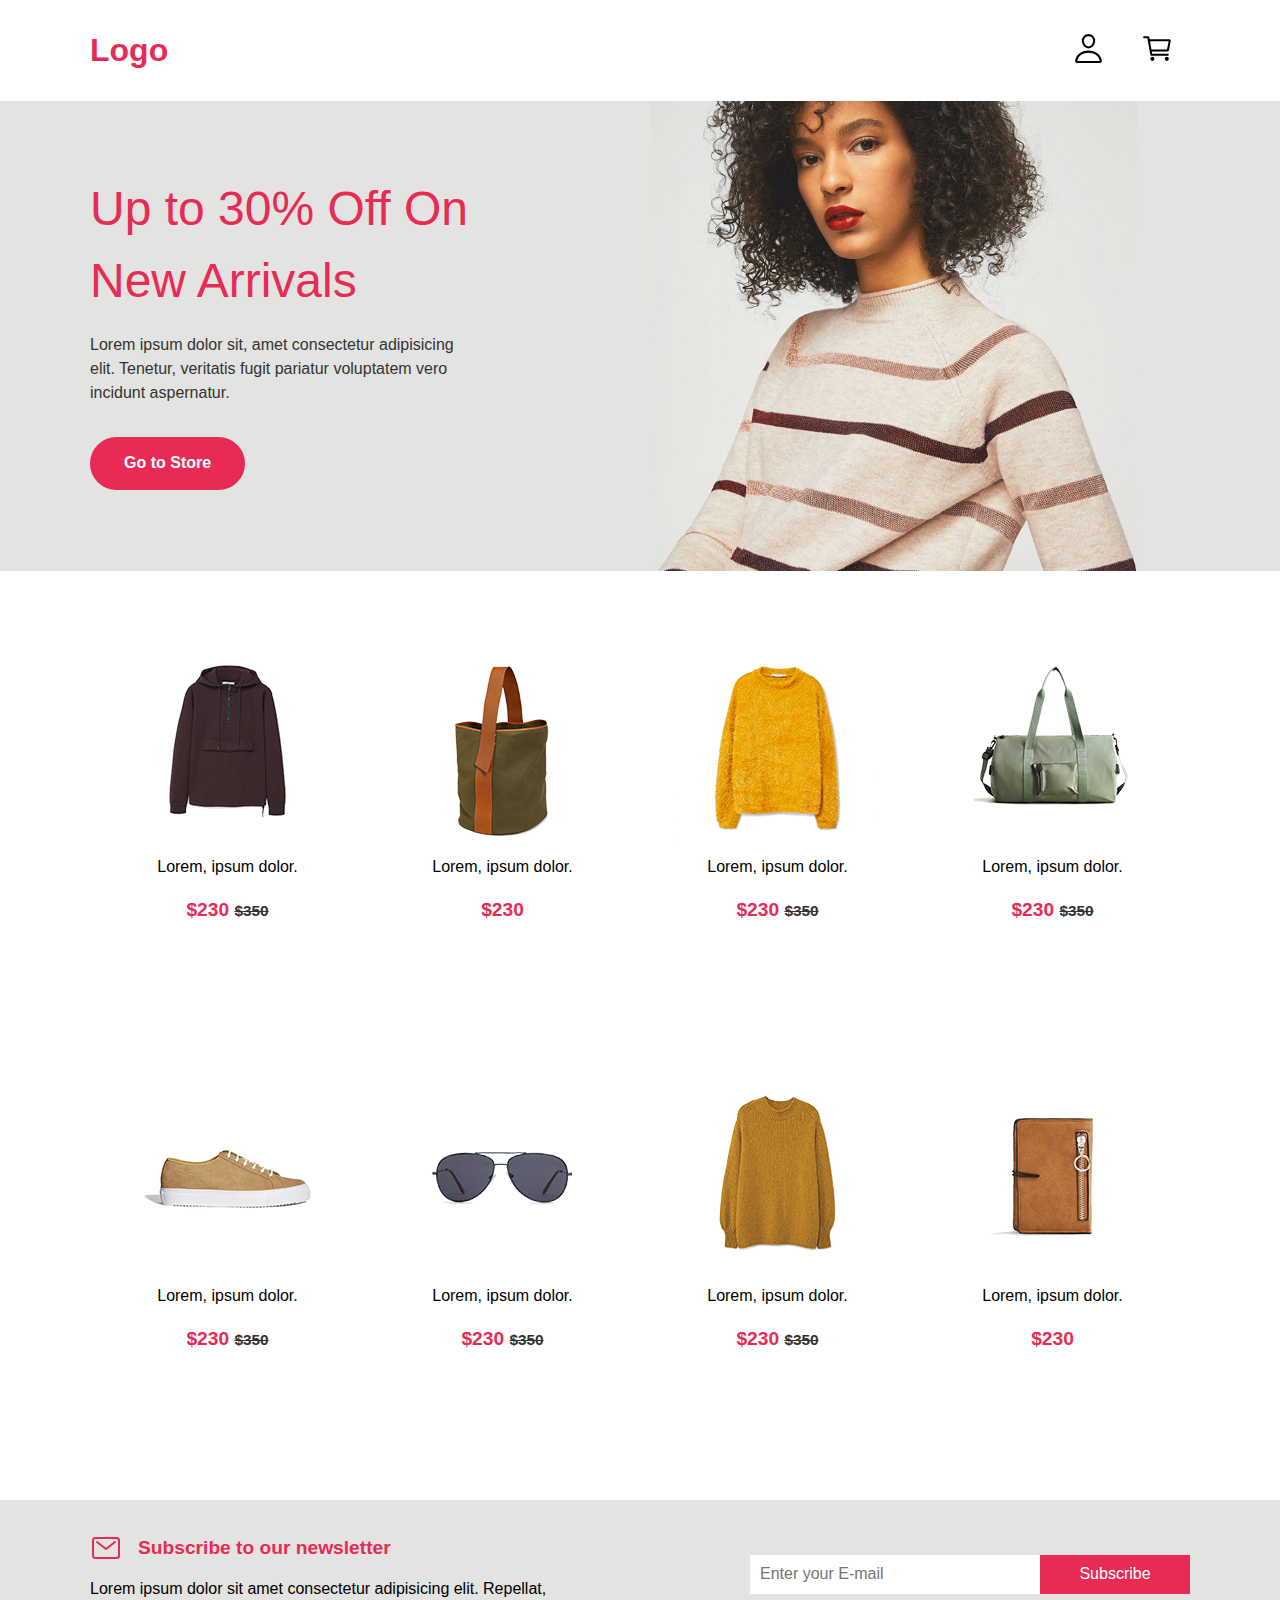
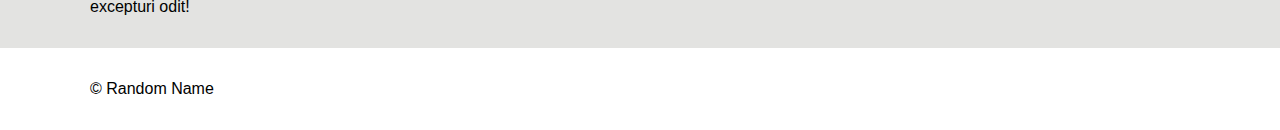
==== commit ae54d3ea: "Add product page" ====
--- a/index.html
+++ b/index.html
@@ -18,12 +18,7 @@
           <ul>
             <li>
               <a href="#">
-                <svg
-                  xmlns="http://www.w3.org/2000/svg"
-                  width="33px"
-                  height="33px"
-                  viewBox="0 0 512 512"
-                >
+                <svg width="33px" height="33px" viewBox="0 0 512 512">
                   <title>My Account</title>
                   <path
                     d="M344,144c-3.92,52.87-44,96-88,96s-84.15-43.12-88-96c-4-55,35-96,88-96S348,90,344,144Z"
@@ -48,13 +43,8 @@
               </a>
             </li>
             <li>
-              <a href="#">
-                <svg
-                  xmlns="http://www.w3.org/2000/svg"
-                  width="33px"
-                  height="33px"
-                  viewBox="0 0 512 512"
-                >
+              <a href="cart.html">
+                <svg width="33px" height="33px" viewBox="0 0 512 512">
                   <title>Cart</title>
                   <circle
                     cx="176"
@@ -111,7 +101,11 @@
     <!-- Hero -->
     <div class="hero">
       <div class="hero__item">
-        <img src="images/hero.jpg" alt="Hero" class="hero__item--image" />
+        <img
+          src="images/slide/slide-05.jpg"
+          alt="Hero"
+          class="hero__item--image"
+        />
         <div class="row">
           <div class="hero__item--content">
             <h2 class="hero__item--title">Up to 30% Off On New Arrivals</h2>
@@ -138,12 +132,7 @@
             <span class="product__price--was">$350</span>
           </p>
           <button class="product__add-cart">
-            <svg
-              xmlns="http://www.w3.org/2000/svg"
-              width="32px"
-              height="32px"
-              viewBox="0 0 512 512"
-            >
+            <svg width="32px" height="32px" viewBox="0 0 512 512">
               <circle
                 cx="176"
                 cy="416"
@@ -197,12 +186,7 @@
             <span class="product__price--normal">$230</span>
           </p>
           <button class="product__add-cart">
-            <svg
-              xmlns="http://www.w3.org/2000/svg"
-              width="32px"
-              height="32px"
-              viewBox="0 0 512 512"
-            >
+            <svg width="32px" height="32px" viewBox="0 0 512 512">
               <circle
                 cx="176"
                 cy="416"
@@ -257,12 +241,7 @@
             <span class="product__price--was">$350</span>
           </p>
           <button class="product__add-cart">
-            <svg
-              xmlns="http://www.w3.org/2000/svg"
-              width="32px"
-              height="32px"
-              viewBox="0 0 512 512"
-            >
+            <svg width="32px" height="32px" viewBox="0 0 512 512">
               <circle
                 cx="176"
                 cy="416"
@@ -317,12 +296,7 @@
             <span class="product__price--was">$350</span>
           </p>
           <button class="product__add-cart">
-            <svg
-              xmlns="http://www.w3.org/2000/svg"
-              width="32px"
-              height="32px"
-              viewBox="0 0 512 512"
-            >
+            <svg width="32px" height="32px" viewBox="0 0 512 512">
               <circle
                 cx="176"
                 cy="416"
@@ -377,12 +351,7 @@
             <span class="product__price--was">$350</span>
           </p>
           <button class="product__add-cart">
-            <svg
-              xmlns="http://www.w3.org/2000/svg"
-              width="32px"
-              height="32px"
-              viewBox="0 0 512 512"
-            >
+            <svg width="32px" height="32px" viewBox="0 0 512 512">
               <circle
                 cx="176"
                 cy="416"
@@ -437,12 +406,7 @@
             <span class="product__price--was">$350</span>
           </p>
           <button class="product__add-cart">
-            <svg
-              xmlns="http://www.w3.org/2000/svg"
-              width="32px"
-              height="32px"
-              viewBox="0 0 512 512"
-            >
+            <svg width="32px" height="32px" viewBox="0 0 512 512">
               <circle
                 cx="176"
                 cy="416"
@@ -497,12 +461,7 @@
             <span class="product__price--was">$350</span>
           </p>
           <button class="product__add-cart">
-            <svg
-              xmlns="http://www.w3.org/2000/svg"
-              width="32px"
-              height="32px"
-              viewBox="0 0 512 512"
-            >
+            <svg width="32px" height="32px" viewBox="0 0 512 512">
               <circle
                 cx="176"
                 cy="416"
@@ -556,12 +515,7 @@
             <span class="product__price--normal">$230</span>
           </p>
           <button class="product__add-cart">
-            <svg
-              xmlns="http://www.w3.org/2000/svg"
-              width="32px"
-              height="32px"
-              viewBox="0 0 512 512"
-            >
+            <svg width="32px" height="32px" viewBox="0 0 512 512">
               <circle
                 cx="176"
                 cy="416"
@@ -612,12 +566,7 @@
       <div class="row">
         <div class="newsletter__content">
           <h2>
-            <svg
-              xmlns="http://www.w3.org/2000/svg"
-              width="32"
-              height="32"
-              viewBox="0 0 512 512"
-            >
+            <svg width="32" height="32" viewBox="0 0 512 512">
               <rect
                 x="48"
                 y="96"
--- a/css/style.min.css
+++ b/css/style.min.css
@@ -1,3 +1,3 @@
 *:before,*:after,*{padding:0;margin:0;border:0;-webkit-box-sizing:border-box;box-sizing:border-box;font-size:100%;max-width:100%;background:none}li{list-style:none}a{text-decoration:none}input,::-webkit-input-placeholder{font-family:inherit;outline:none}input,:-ms-input-placeholder{font-family:inherit;outline:none}input,::-ms-input-placeholder{font-family:inherit;outline:none}input,::placeholder{font-family:inherit;outline:none}button,input[type="submit"]{cursor:pointer;outline:none;font:inherit}body{font-family:-apple-system, BlinkMacSystemFont, "Segoe UI", Roboto, Oxygen,- Ubuntu, Cantarell, "Open Sans", "Helvetica Neue", sans-serif}.row{margin:auto;max-width:1100px}.main-header{background:#fff;-webkit-box-shadow:0 0 16px rgba(0,0,0,0.25);box-shadow:0 0 16px rgba(0,0,0,0.25)}.main-header .row{padding:2rem 0;display:-webkit-box;display:-ms-flexbox;display:flex;-webkit-box-pack:justify;-ms-flex-pack:justify;justify-content:space-between;-webkit-box-align:center;-ms-flex-align:center;align-items:center}.main-header__nav,.main-header__logo{-webkit-box-flex:1;-ms-flex:1;flex:1}.main-header__logo{font-size:2rem;color:#e72b54}.main-header__nav{text-align:right}.main-header__nav li{display:inline-block;margin:0 1rem}.main-header__nav li a{color:#333}.hero{width:100%;position:relative;overflow:hidden}.hero .hero__item{color:#333;line-height:1.5}.hero .hero__item--content{width:30%;position:absolute;top:15%;z-index:10}.hero .hero__item--title{font-weight:lighter;font-size:3rem;color:#e72b54;margin-bottom:1rem}.hero .hero__item--text{margin-bottom:2rem}.hero .hero__item--btn{border:2px solid #e72b54;background:#e72b54;border-radius:2rem;color:#fff;padding:0.8rem 2rem;display:inline-block;font-weight:600;-webkit-transition:0.4s ease-out;transition:0.4s ease-out}.hero .hero__item--btn:hover{-webkit-transform:translateY(-5px);transform:translateY(-5px)}.hero__content{position:relative;z-index:1;width:30%}.products{padding:2rem 0}.products .row{display:-webkit-box;display:-ms-flexbox;display:flex;-ms-flex-wrap:wrap;flex-wrap:wrap;-webkit-box-align:center;-ms-flex-align:center;align-items:center;-ms-flex-pack:distribute;justify-content:space-around}.product{width:25%;margin-bottom:2rem;text-align:center;border:2px solid transparent;-webkit-transition:0.4s ease-out box-shadow;transition:0.4s ease-out box-shadow;border-radius:10px;overflow:hidden}.product:hover{-webkit-box-shadow:0 25px 29px rgba(63,78,100,0.15);box-shadow:0 25px 29px rgba(63,78,100,0.15);border-style:solid;border-color:#ebebeb}.product:hover .product__add-cart{opacity:1}.product__price{margin:1rem 0;font-weight:bold;color:#e72b54;font-size:120%}.product__price--was{font-size:80%;color:#333;text-decoration:line-through}.product figure figcaption{line-height:2}.product__add-cart{background:#e72b54;-webkit-transition:0.4s ease-out;transition:0.4s ease-out;pointer-events:all;color:#fff;display:block;width:100%;padding:1rem;opacity:0}.product__add-cart svg path,.product__add-cart svg circle,.product__add-cart svg polyline{stroke:#fff}.product__add-cart:hover{background:rgba(231,43,84,0.5)}.newsletter{background:#e3e3e1;padding:2rem 0}.newsletter .row{display:-webkit-box;display:-ms-flexbox;display:flex;-webkit-box-pack:justify;-ms-flex-pack:justify;justify-content:space-between;-webkit-box-align:center;-ms-flex-align:center;align-items:center}.newsletter__content{-webkit-box-flex:0.45;-ms-flex:0.45;flex:0.45}.newsletter__content svg rect,.newsletter__content svg polyline{stroke:#e72b54}.newsletter__content h2{font-size:120%;color:#e72b54;line-height:1.5;display:-webkit-box;display:-ms-flexbox;display:flex;-webkit-box-align:center;-ms-flex-align:center;align-items:center;margin-bottom:1rem}.newsletter__content h2 span{display:inline-block;margin-left:1rem}.newsletter__form{display:-webkit-box;display:-ms-flexbox;display:flex;-webkit-box-flex:0.4;-ms-flex:0.4;flex:0.4}.newsletter__form--input{font-size:100%;-webkit-transition:0.4s ease-out;transition:0.4s ease-out}.newsletter__form--email{background:#fff;padding:10px;-webkit-box-flex:1.5;-ms-flex:1.5;flex:1.5;border-bottom:1px solid #fff}.newsletter__form--email:focus{border-color:#e72b54}.newsletter__form--submit{-webkit-box-flex:0.5;-ms-flex:0.5;flex:0.5;padding:10px 30px;background:#e72b54;color:#fff}.newsletter__form--submit:hover,.newsletter__form--submit:focus{background:rgba(231,43,84,0.5)}.cart-item{display:-webkit-box;display:-ms-flexbox;display:flex;-webkit-box-align:center;-ms-flex-align:center;align-items:center;-webkit-box-pack:justify;-ms-flex-pack:justify;justify-content:space-between;border-bottom:1px solid #e3e3e1}.cart-item__product{display:-webkit-box;display:-ms-flexbox;display:flex;-webkit-box-align:center;-ms-flex-align:center;align-items:center}.cart-item__quantity{display:-webkit-box;display:-ms-flexbox;display:flex;-webkit-box-align:center;-ms-flex-align:center;align-items:center;font-size:150%}.cart-item__quantity--add:hover,.cart-item__quantity--reduce:hover{color:#e72b54}.cart-item__quantity--count{color:#333;margin:0 2rem;padding:0.5rem 1rem;border:#e3e3e1 2px solid}.cart-item__price{color:#e72b54;font-weight:bold}.cart-item__remove{font-size:150%;font-weight:bold}.cart-item__remove:hover{color:#e72b54}.cart__footer{margin:2rem 0;display:-webkit-box;display:-ms-flexbox;display:flex;-webkit-box-align:center;-ms-flex-align:center;align-items:center;-webkit-box-pack:justify;-ms-flex-pack:justify;justify-content:space-between}.cart__footer--to-home a{color:#e72b54;display:-webkit-box;display:-ms-flexbox;display:flex;-webkit-box-align:center;-ms-flex-align:center;align-items:center}.cart__footer--subtotal span{font-size:150%;font-weight:bold;color:#e72b54;margin-left:1rem}.main-footer{padding:2rem 0;background:#fff}@media (max-width: 700px){.main-header .row{display:block}.main-header__logo{text-align:center}}
+ Ubuntu, Cantarell, "Open Sans", "Helvetica Neue", sans-serif}.row{margin:auto;max-width:1100px}.main-header{background:#fff;-webkit-box-shadow:0 0 10px rgba(0,0,0,0.25);box-shadow:0 0 10px rgba(0,0,0,0.25)}.main-header .row{padding:2rem 0;display:-webkit-box;display:-ms-flexbox;display:flex;-webkit-box-pack:justify;-ms-flex-pack:justify;justify-content:space-between;-webkit-box-align:center;-ms-flex-align:center;align-items:center}.main-header__nav,.main-header__logo{-webkit-box-flex:1;-ms-flex:1;flex:1}.main-header__logo{font-size:2rem;color:#e72b54}.main-header__nav{text-align:right}.main-header__nav li{display:inline-block;margin:0 1rem}.main-header__nav li a{color:#333}.hero{width:100%;position:relative;overflow:hidden}.hero .hero__item{color:#333;line-height:1.5}.hero .hero__item--content{width:30%;position:absolute;top:15%;z-index:10}.hero .hero__item--title{font-weight:lighter;font-size:3rem;color:#e72b54;margin-bottom:1rem}.hero .hero__item--text{margin-bottom:2rem}.hero .hero__item--btn{border:2px solid #e72b54;background:#e72b54;border-radius:2rem;color:#fff;padding:0.8rem 2rem;display:inline-block;font-weight:600;-webkit-transition:0.4s ease-out;transition:0.4s ease-out}.hero .hero__item--btn:hover{-webkit-transform:translateY(-5px);transform:translateY(-5px)}.hero__content{position:relative;z-index:1;width:30%}.products{padding:2rem 0}.products .row{display:-webkit-box;display:-ms-flexbox;display:flex;-ms-flex-wrap:wrap;flex-wrap:wrap;-webkit-box-align:center;-ms-flex-align:center;align-items:center;-ms-flex-pack:distribute;justify-content:space-around}.product{width:25%;margin-bottom:2rem;text-align:center;border:2px solid transparent;-webkit-transition:0.4s ease-out box-shadow;transition:0.4s ease-out box-shadow;border-radius:10px;overflow:hidden}.product:hover,.product:focus{-webkit-box-shadow:0 25px 29px rgba(63,78,100,0.15);box-shadow:0 25px 29px rgba(63,78,100,0.15);border-style:solid;border-color:#ebebeb}.product:hover .product__add-cart,.product:focus .product__add-cart{opacity:1}.product__price{margin:1rem 0;font-weight:bold;color:#e72b54;font-size:120%}.product__price--was{font-size:80%;color:#333;text-decoration:line-through}.product figure figcaption{line-height:2}.product__add-cart{background:#e72b54;-webkit-transition:0.4s ease-out;transition:0.4s ease-out;pointer-events:all;color:#fff;display:block;width:100%;padding:1rem;opacity:0}.product__add-cart svg path,.product__add-cart svg circle,.product__add-cart svg polyline{stroke:#fff}.product__add-cart:hover{background:#b11436}.newsletter{background:#e3e3e1;padding:2rem 0}.newsletter .row{display:-webkit-box;display:-ms-flexbox;display:flex;-webkit-box-pack:justify;-ms-flex-pack:justify;justify-content:space-between;-webkit-box-align:center;-ms-flex-align:center;align-items:center}.newsletter__content{-webkit-box-flex:0.45;-ms-flex:0.45;flex:0.45}.newsletter__content svg rect,.newsletter__content svg polyline{stroke:#e72b54}.newsletter__content h2{font-size:120%;color:#e72b54;line-height:1.5;display:-webkit-box;display:-ms-flexbox;display:flex;-webkit-box-align:center;-ms-flex-align:center;align-items:center;margin-bottom:1rem}.newsletter__content h2 span{display:inline-block;margin-left:1rem}.newsletter__form{display:-webkit-box;display:-ms-flexbox;display:flex;-webkit-box-flex:0.4;-ms-flex:0.4;flex:0.4}.newsletter__form--input{font-size:100%;-webkit-transition:0.4s ease-out;transition:0.4s ease-out}.newsletter__form--email{background:#fff;padding:10px;-webkit-box-flex:1.5;-ms-flex:1.5;flex:1.5;border-bottom:1px solid #fff}.newsletter__form--email:focus{border-color:#e72b54}.newsletter__form--submit{-webkit-box-flex:0.5;-ms-flex:0.5;flex:0.5;padding:10px 30px;background:#e72b54;color:#fff}.newsletter__form--submit:hover,.newsletter__form--submit:focus{background:rgba(231,43,84,0.5)}.cart-item{display:-webkit-box;display:-ms-flexbox;display:flex;-webkit-box-align:center;-ms-flex-align:center;align-items:center;-webkit-box-pack:justify;-ms-flex-pack:justify;justify-content:space-between;border-bottom:1px solid #e3e3e1}.cart-item__product{display:-webkit-box;display:-ms-flexbox;display:flex;-webkit-box-align:center;-ms-flex-align:center;align-items:center}.cart-item__quantity{display:-webkit-box;display:-ms-flexbox;display:flex;-webkit-box-align:center;-ms-flex-align:center;align-items:center;font-size:120%}.cart-item__quantity--add,.cart-item__quantity--reduce{font-size:150%;-webkit-transition:0.4s ease-out color;transition:0.4s ease-out color}.cart-item__quantity--add:hover,.cart-item__quantity--reduce:hover{color:#e72b54}.cart-item__quantity--count{color:#333;margin:0 2rem;padding:0.5rem 1rem;border:#e3e3e1 2px solid}.cart-item__price{color:#e72b54;font-size:120%}.cart-item__remove{font-size:150%;font-weight:bold;-webkit-transition:0.4s ease-out color;transition:0.4s ease-out color;font-size:150%}.cart-item__remove:hover{color:#e72b54}.cart__footer{margin:2rem 0;display:-webkit-box;display:-ms-flexbox;display:flex;-webkit-box-align:center;-ms-flex-align:center;align-items:center;-webkit-box-pack:justify;-ms-flex-pack:justify;justify-content:space-between}.cart__footer--to-home a{color:#e72b54;display:-webkit-box;display:-ms-flexbox;display:flex;-webkit-box-align:center;-ms-flex-align:center;align-items:center}.cart__footer--to-home a svg{margin-right:0.5rem;-webkit-transition:0.4s ease-out transform;transition:0.4s ease-out transform}.cart__footer--to-home a svg polyline,.cart__footer--to-home a svg line,.cart__footer--to-home a svg path{stroke:#e72b54}.cart__footer--to-home a:hover svg{-webkit-transform:translateX(-8px);transform:translateX(-8px)}.cart__footer--checkout-btn{display:-webkit-box;display:-ms-flexbox;display:flex;font-size:150%;-webkit-box-align:center;-ms-flex-align:center;align-items:center;-webkit-box-pack:justify;-ms-flex-pack:justify;justify-content:space-between;background:#e72b54;padding:1rem 3rem;color:#fff;border-radius:5px;-webkit-transition:0.4s ease-out background;transition:0.4s ease-out background}.cart__footer--checkout-btn:hover{background:#9b112f}.cart__footer--checkout-btn svg{-webkit-transition:0.4s ease-out;transition:0.4s ease-out;margin-right:1.5rem}.cart__footer--checkout-btn svg path,.cart__footer--checkout-btn svg polyline{stroke:#fff}.cart__footer--subtotal span{font-size:150%;font-weight:bold;color:#e72b54;margin-left:1rem}.main-footer{padding:2rem 0;background:#fff}@media (max-width: 700px){.main-header .row{display:block}.main-header__logo{text-align:center}}
 /*# sourceMappingURL=style.min.css.map */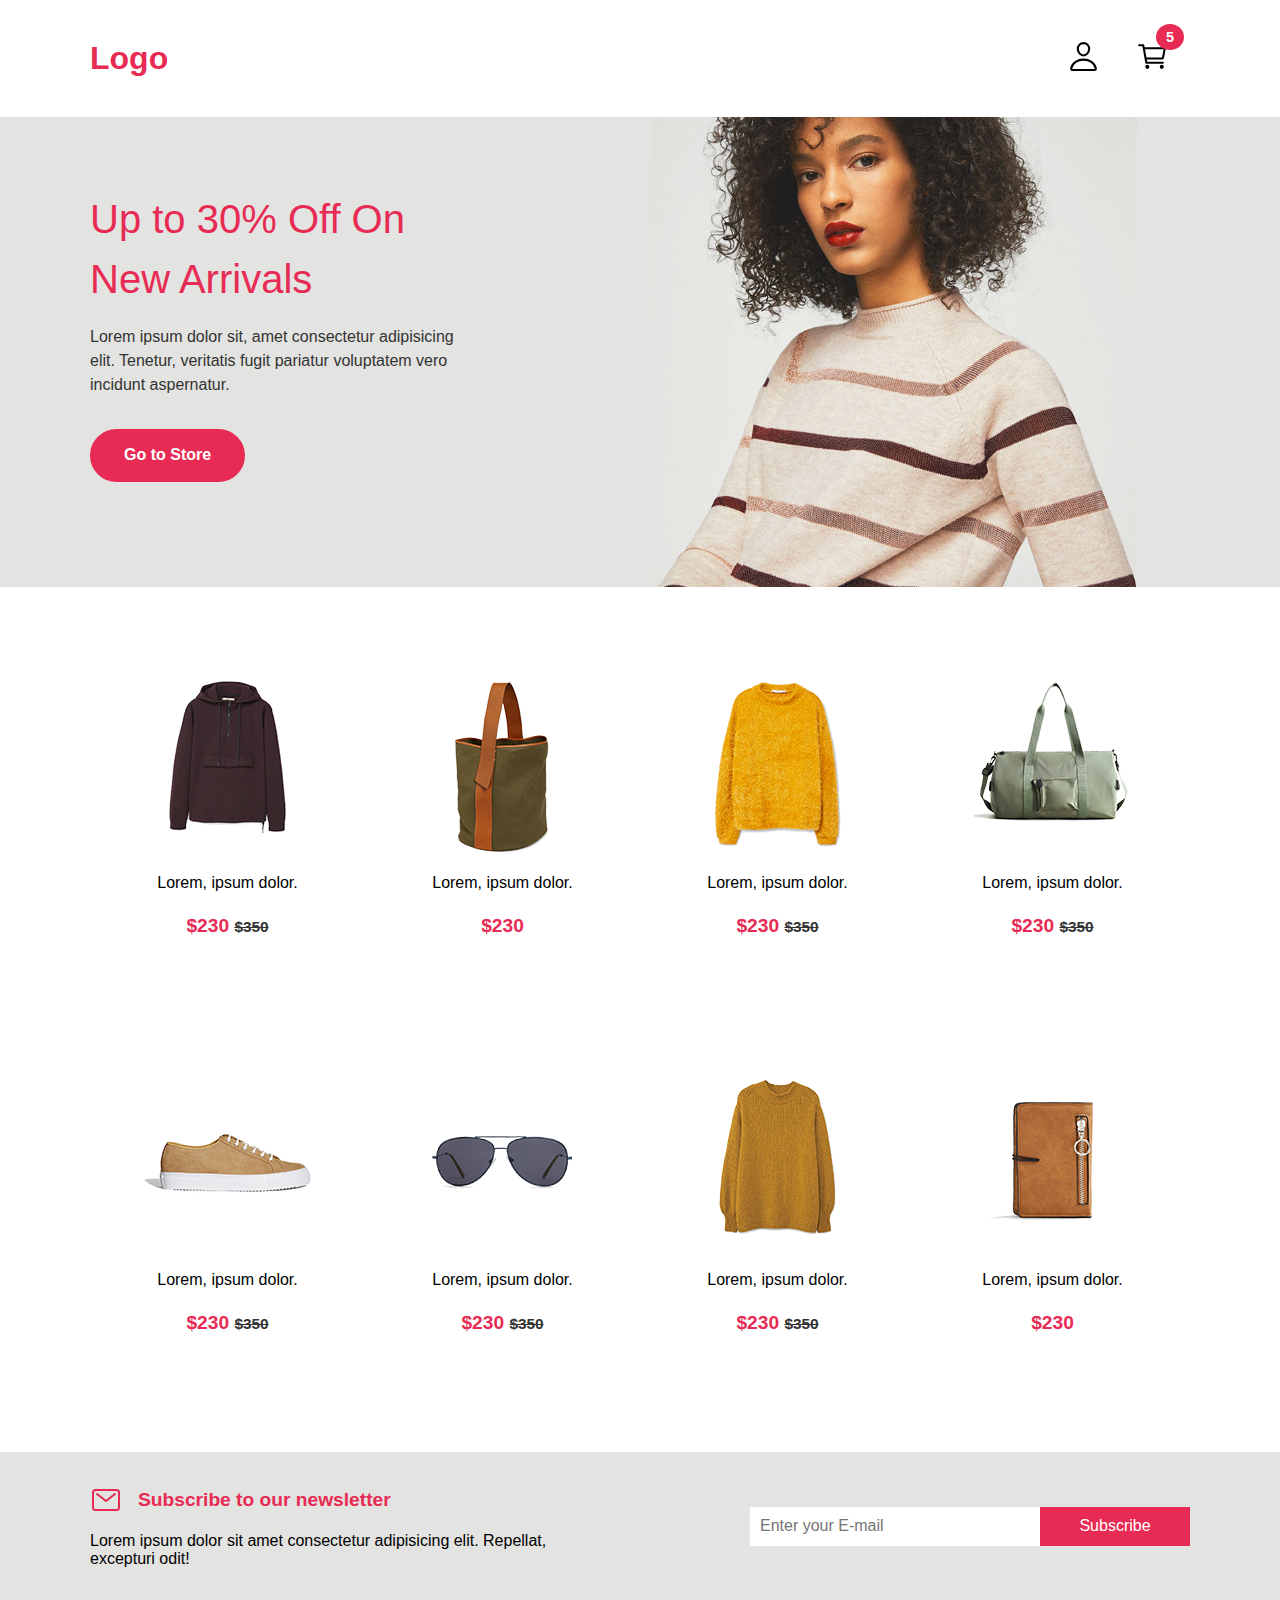
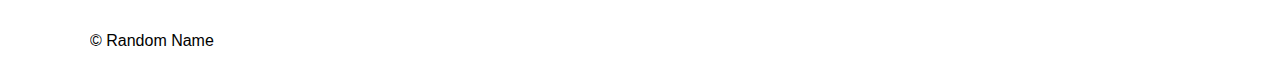
==== commit 512d8330: "Add CSS for cart badge" ====
--- a/index.html
+++ b/index.html
@@ -43,7 +43,10 @@
               </a>
             </li>
             <li>
-              <a href="cart.html">
+              <a href="cart.html" class="main-header__nav--cart-icon">
+                <span class="badge">
+                  5
+                </span>
                 <svg width="33px" height="33px" viewBox="0 0 512 512">
                   <title>Cart</title>
                   <circle
--- a/css/style.min.css
+++ b/css/style.min.css
@@ -1,3 +1,3 @@
 *:before,*:after,*{padding:0;margin:0;border:0;-webkit-box-sizing:border-box;box-sizing:border-box;font-size:100%;max-width:100%;background:none}li{list-style:none}a{text-decoration:none}input,::-webkit-input-placeholder{font-family:inherit;outline:none}input,:-ms-input-placeholder{font-family:inherit;outline:none}input,::-ms-input-placeholder{font-family:inherit;outline:none}input,::placeholder{font-family:inherit;outline:none}button,input[type="submit"]{cursor:pointer;outline:none;font:inherit}body{font-family:-apple-system, BlinkMacSystemFont, "Segoe UI", Roboto, Oxygen,- Ubuntu, Cantarell, "Open Sans", "Helvetica Neue", sans-serif}.row{margin:auto;max-width:1100px}.main-header{background:#fff;-webkit-box-shadow:0 0 10px rgba(0,0,0,0.25);box-shadow:0 0 10px rgba(0,0,0,0.25)}.main-header .row{padding:2rem 0;display:-webkit-box;display:-ms-flexbox;display:flex;-webkit-box-pack:justify;-ms-flex-pack:justify;justify-content:space-between;-webkit-box-align:center;-ms-flex-align:center;align-items:center}.main-header__nav,.main-header__logo{-webkit-box-flex:1;-ms-flex:1;flex:1}.main-header__logo{font-size:2rem;color:#e72b54}.main-header__nav{text-align:right}.main-header__nav li{display:inline-block;margin:0 1rem}.main-header__nav li a{color:#333}.hero{width:100%;position:relative;overflow:hidden}.hero .hero__item{color:#333;line-height:1.5}.hero .hero__item--content{width:30%;position:absolute;top:15%;z-index:10}.hero .hero__item--title{font-weight:lighter;font-size:3rem;color:#e72b54;margin-bottom:1rem}.hero .hero__item--text{margin-bottom:2rem}.hero .hero__item--btn{border:2px solid #e72b54;background:#e72b54;border-radius:2rem;color:#fff;padding:0.8rem 2rem;display:inline-block;font-weight:600;-webkit-transition:0.4s ease-out;transition:0.4s ease-out}.hero .hero__item--btn:hover{-webkit-transform:translateY(-5px);transform:translateY(-5px)}.hero__content{position:relative;z-index:1;width:30%}.products{padding:2rem 0}.products .row{display:-webkit-box;display:-ms-flexbox;display:flex;-ms-flex-wrap:wrap;flex-wrap:wrap;-webkit-box-align:center;-ms-flex-align:center;align-items:center;-ms-flex-pack:distribute;justify-content:space-around}.product{width:25%;margin-bottom:2rem;text-align:center;border:2px solid transparent;-webkit-transition:0.4s ease-out box-shadow;transition:0.4s ease-out box-shadow;border-radius:10px;overflow:hidden}.product:hover,.product:focus{-webkit-box-shadow:0 25px 29px rgba(63,78,100,0.15);box-shadow:0 25px 29px rgba(63,78,100,0.15);border-style:solid;border-color:#ebebeb}.product:hover .product__add-cart,.product:focus .product__add-cart{opacity:1}.product__price{margin:1rem 0;font-weight:bold;color:#e72b54;font-size:120%}.product__price--was{font-size:80%;color:#333;text-decoration:line-through}.product figure figcaption{line-height:2}.product__add-cart{background:#e72b54;-webkit-transition:0.4s ease-out;transition:0.4s ease-out;pointer-events:all;color:#fff;display:block;width:100%;padding:1rem;opacity:0}.product__add-cart svg path,.product__add-cart svg circle,.product__add-cart svg polyline{stroke:#fff}.product__add-cart:hover{background:#b11436}.newsletter{background:#e3e3e1;padding:2rem 0}.newsletter .row{display:-webkit-box;display:-ms-flexbox;display:flex;-webkit-box-pack:justify;-ms-flex-pack:justify;justify-content:space-between;-webkit-box-align:center;-ms-flex-align:center;align-items:center}.newsletter__content{-webkit-box-flex:0.45;-ms-flex:0.45;flex:0.45}.newsletter__content svg rect,.newsletter__content svg polyline{stroke:#e72b54}.newsletter__content h2{font-size:120%;color:#e72b54;line-height:1.5;display:-webkit-box;display:-ms-flexbox;display:flex;-webkit-box-align:center;-ms-flex-align:center;align-items:center;margin-bottom:1rem}.newsletter__content h2 span{display:inline-block;margin-left:1rem}.newsletter__form{display:-webkit-box;display:-ms-flexbox;display:flex;-webkit-box-flex:0.4;-ms-flex:0.4;flex:0.4}.newsletter__form--input{font-size:100%;-webkit-transition:0.4s ease-out;transition:0.4s ease-out}.newsletter__form--email{background:#fff;padding:10px;-webkit-box-flex:1.5;-ms-flex:1.5;flex:1.5;border-bottom:1px solid #fff}.newsletter__form--email:focus{border-color:#e72b54}.newsletter__form--submit{-webkit-box-flex:0.5;-ms-flex:0.5;flex:0.5;padding:10px 30px;background:#e72b54;color:#fff}.newsletter__form--submit:hover,.newsletter__form--submit:focus{background:rgba(231,43,84,0.5)}.cart-item{display:-webkit-box;display:-ms-flexbox;display:flex;-webkit-box-align:center;-ms-flex-align:center;align-items:center;-webkit-box-pack:justify;-ms-flex-pack:justify;justify-content:space-between;border-bottom:1px solid #e3e3e1}.cart-item__product{display:-webkit-box;display:-ms-flexbox;display:flex;-webkit-box-align:center;-ms-flex-align:center;align-items:center}.cart-item__quantity{display:-webkit-box;display:-ms-flexbox;display:flex;-webkit-box-align:center;-ms-flex-align:center;align-items:center;font-size:120%}.cart-item__quantity--add,.cart-item__quantity--reduce{font-size:150%;-webkit-transition:0.4s ease-out color;transition:0.4s ease-out color}.cart-item__quantity--add:hover,.cart-item__quantity--reduce:hover{color:#e72b54}.cart-item__quantity--count{color:#333;margin:0 2rem;padding:0.5rem 1rem;border:#e3e3e1 2px solid}.cart-item__price{color:#e72b54;font-size:120%}.cart-item__remove{font-size:150%;font-weight:bold;-webkit-transition:0.4s ease-out color;transition:0.4s ease-out color;font-size:150%}.cart-item__remove:hover{color:#e72b54}.cart__footer{margin:2rem 0;display:-webkit-box;display:-ms-flexbox;display:flex;-webkit-box-align:center;-ms-flex-align:center;align-items:center;-webkit-box-pack:justify;-ms-flex-pack:justify;justify-content:space-between}.cart__footer--to-home a{color:#e72b54;display:-webkit-box;display:-ms-flexbox;display:flex;-webkit-box-align:center;-ms-flex-align:center;align-items:center}.cart__footer--to-home a svg{margin-right:0.5rem;-webkit-transition:0.4s ease-out transform;transition:0.4s ease-out transform}.cart__footer--to-home a svg polyline,.cart__footer--to-home a svg line,.cart__footer--to-home a svg path{stroke:#e72b54}.cart__footer--to-home a:hover svg{-webkit-transform:translateX(-8px);transform:translateX(-8px)}.cart__footer--checkout-btn{display:-webkit-box;display:-ms-flexbox;display:flex;font-size:150%;-webkit-box-align:center;-ms-flex-align:center;align-items:center;-webkit-box-pack:justify;-ms-flex-pack:justify;justify-content:space-between;background:#e72b54;padding:1rem 3rem;color:#fff;border-radius:5px;-webkit-transition:0.4s ease-out background;transition:0.4s ease-out background}.cart__footer--checkout-btn:hover{background:#9b112f}.cart__footer--checkout-btn svg{-webkit-transition:0.4s ease-out;transition:0.4s ease-out;margin-right:1.5rem}.cart__footer--checkout-btn svg path,.cart__footer--checkout-btn svg polyline{stroke:#fff}.cart__footer--subtotal span{font-size:150%;font-weight:bold;color:#e72b54;margin-left:1rem}.main-footer{padding:2rem 0;background:#fff}@media (max-width: 700px){.main-header .row{display:block}.main-header__logo{text-align:center}}
+ Ubuntu, Cantarell, "Open Sans", "Helvetica Neue", sans-serif}.row{margin:auto;max-width:1100px;overflow:auto}.main-header{background:#fff;-webkit-box-shadow:0 0 10px rgba(0,0,0,0.25);box-shadow:0 0 10px rgba(0,0,0,0.25);padding:1.5rem 0}.main-header .row{display:-webkit-box;display:-ms-flexbox;display:flex;-webkit-box-pack:justify;-ms-flex-pack:justify;justify-content:space-between;-webkit-box-align:center;-ms-flex-align:center;align-items:center}.main-header__nav,.main-header__logo{-webkit-box-flex:1;-ms-flex:1;flex:1}.main-header__logo{font-size:2rem;color:#e72b54}.main-header__nav{text-align:right}.main-header__nav li{display:inline-block;margin:0 1rem}.main-header__nav--cart-icon{padding-right:0.3rem}.main-header__nav li a{color:#333;display:inline-block;position:relative;padding-top:1rem;margin-bottom:1rem}.main-header__nav li a .badge{background:#e72b54;font-size:90%;color:#fff;border-radius:50%;font-weight:bold;position:absolute;right:-10px;top:0;padding:5px 10px}.hero{width:100%;position:relative}.hero__item{color:#333;line-height:1.5}.hero__item--content{width:30%;position:absolute;top:15%;z-index:10}.hero__item--title{font-weight:lighter;font-size:250%;color:#e72b54;margin-bottom:1rem}.hero__item--text{margin-bottom:2rem}.hero__item--btn{border:2px solid #e72b54;background:#e72b54;border-radius:2rem;color:#fff;padding:0.8rem 2rem;display:inline-block;font-weight:600;-webkit-transition:0.4s ease-out;transition:0.4s ease-out}.hero__item--btn:hover{-webkit-transform:translateY(-5px);transform:translateY(-5px)}.products{padding:2rem 0}.products .row{display:-webkit-box;display:-ms-flexbox;display:flex;-ms-flex-wrap:wrap;flex-wrap:wrap;-webkit-box-align:center;-ms-flex-align:center;align-items:center;-ms-flex-pack:distribute;justify-content:space-around}.product{width:25%;text-align:center;border:2px solid transparent;-webkit-transition:0.4s ease-out box-shadow;transition:0.4s ease-out box-shadow;border-radius:10px;overflow:hidden}.product:hover,.product:focus{-webkit-box-shadow:0 25px 29px rgba(63,78,100,0.15);box-shadow:0 25px 29px rgba(63,78,100,0.15);border-style:solid;border-color:#ebebeb}.product:hover .product__add-cart,.product:focus .product__add-cart{opacity:1;pointer-events:all}.product__price{margin:1rem 0;font-weight:bold;color:#e72b54;font-size:120%}.product__price--was{font-size:80%;color:#333;text-decoration:line-through}.product figure figcaption{line-height:2}.product__add-cart{background:#e72b54;-webkit-transition:0.4s ease-out;transition:0.4s ease-out;pointer-events:none;color:#fff;display:block;width:100%;padding:1rem;opacity:0}.product__add-cart:hover{background:#b11436}.product svg path,.product svg circle,.product svg polyline{stroke:#fff}.newsletter{background:#e3e3e1;padding:2rem 0}.newsletter .row{display:-webkit-box;display:-ms-flexbox;display:flex;-webkit-box-pack:justify;-ms-flex-pack:justify;justify-content:space-between;-webkit-box-align:center;-ms-flex-align:center;align-items:center}.newsletter__content{-webkit-box-flex:0.45;-ms-flex:0.45;flex:0.45}.newsletter__content svg rect,.newsletter__content svg polyline{stroke:#e72b54}.newsletter__content h2{font-size:120%;color:#e72b54;line-height:1.5;display:-webkit-box;display:-ms-flexbox;display:flex;-webkit-box-align:center;-ms-flex-align:center;align-items:center;margin-bottom:1rem}.newsletter__content h2 span{display:inline-block;margin-left:1rem}.newsletter__form{display:-webkit-box;display:-ms-flexbox;display:flex;-webkit-box-flex:0.4;-ms-flex:0.4;flex:0.4}.newsletter__form--input{font-size:100%;-webkit-transition:0.4s ease-out;transition:0.4s ease-out}.newsletter__form--email{background:#fff;padding:10px;-webkit-box-flex:1.5;-ms-flex:1.5;flex:1.5;border-bottom:1px solid #fff}.newsletter__form--email:focus{border-color:#e72b54}.newsletter__form--submit{-webkit-box-flex:0.5;-ms-flex:0.5;flex:0.5;padding:10px 30px;background:#e72b54;color:#fff}.newsletter__form--submit:hover,.newsletter__form--submit:focus{background:rgba(231,43,84,0.5)}.cart-item{display:-webkit-box;display:-ms-flexbox;display:flex;-webkit-box-align:center;-ms-flex-align:center;align-items:center;-webkit-box-pack:justify;-ms-flex-pack:justify;justify-content:space-between;border-bottom:1px solid #e3e3e1}.cart-item__product{display:-webkit-box;display:-ms-flexbox;display:flex;-webkit-box-align:center;-ms-flex-align:center;align-items:center}.cart-item__quantity{display:-webkit-box;display:-ms-flexbox;display:flex;-webkit-box-align:center;-ms-flex-align:center;align-items:center;font-size:120%}.cart-item__quantity--add,.cart-item__quantity--reduce{font-size:150%;-webkit-transition:0.4s ease-out color;transition:0.4s ease-out color}.cart-item__quantity--add:hover,.cart-item__quantity--reduce:hover{color:#e72b54}.cart-item__quantity--count{color:#333;margin:0 2rem;padding:0.5rem 1rem;border:#e3e3e1 2px solid}.cart-item__price{color:#e72b54;font-size:120%}.cart-item__remove{font-size:150%;font-weight:bold;-webkit-transition:0.4s ease-out color;transition:0.4s ease-out color;font-size:150%}.cart-item__remove:hover{color:#e72b54}.cart__footer{margin:2rem 0;display:-webkit-box;display:-ms-flexbox;display:flex;-webkit-box-align:center;-ms-flex-align:center;align-items:center;-webkit-box-pack:justify;-ms-flex-pack:justify;justify-content:space-between}.cart__footer--to-home a{color:#e72b54;display:-webkit-box;display:-ms-flexbox;display:flex;-webkit-box-align:center;-ms-flex-align:center;align-items:center}.cart__footer--to-home a svg{margin-right:0.5rem;-webkit-transition:0.4s ease-out transform;transition:0.4s ease-out transform}.cart__footer--to-home a svg polyline,.cart__footer--to-home a svg line,.cart__footer--to-home a svg path{stroke:#e72b54}.cart__footer--to-home a:hover svg{-webkit-transform:translateX(-8px);transform:translateX(-8px)}.cart__footer--checkout-btn{display:-webkit-box;display:-ms-flexbox;display:flex;font-size:150%;-webkit-box-align:center;-ms-flex-align:center;align-items:center;-webkit-box-pack:justify;-ms-flex-pack:justify;justify-content:space-between;background:#e72b54;padding:1rem 3rem;color:#fff;border-radius:5px;-webkit-transition:0.4s ease-out background;transition:0.4s ease-out background}.cart__footer--checkout-btn:hover{background:#9b112f}.cart__footer--checkout-btn svg{-webkit-transition:0.4s ease-out;transition:0.4s ease-out;margin-right:1.5rem}.cart__footer--checkout-btn svg path,.cart__footer--checkout-btn svg polyline{stroke:#fff}.cart__footer--subtotal span{font-size:150%;font-weight:bold;color:#e72b54;margin-left:1rem}.product-detail{margin:3rem 0}.product-detail .row{display:-webkit-box;display:-ms-flexbox;display:flex;-webkit-box-pack:justify;-ms-flex-pack:justify;justify-content:space-between}.product-detail__add-to-cart{color:#fff;display:-webkit-box;display:-ms-flexbox;display:flex;-webkit-box-align:center;-ms-flex-align:center;align-items:center;font-size:150%;background:#e72b54;padding:0.8rem 1.5rem;border-radius:5px;-webkit-transition:0.4s ease-out background;transition:0.4s ease-out background}.product-detail__add-to-cart:hover{background:#9b112f}.product-detail__add-to-cart svg{margin-right:1rem}.product-detail__add-to-cart svg polyline,.product-detail__add-to-cart svg path,.product-detail__add-to-cart svg circle{stroke:#fff}.product-detail__content{width:45%}.product-detail__content--title{font-size:150%;line-height:2;color:#e72b54}.product-detail__content--description{line-height:2;margin-bottom:2rem}.product-detail__price{line-height:3;display:-webkit-box;display:-ms-flexbox;display:flex;-webkit-box-align:center;-ms-flex-align:center;align-items:center}.product-detail__price--normal{margin-right:1rem;font-size:2rem;color:#e72b54}.product-detail__price--old{text-decoration:line-through}.product-detail__preview{border-right:1px dashed #b2b2ac;padding-right:2rem;width:50%;display:-webkit-box;display:-ms-flexbox;display:flex}.product-detail__preview--image{-webkit-box-flex:1.5;-ms-flex:1.5;flex:1.5;margin-left:1rem}.product-detail__preview--thumbnails{-webkit-box-flex:0.4;-ms-flex:0.4;flex:0.4;display:-webkit-box;display:-ms-flexbox;display:flex;-webkit-box-orient:vertical;-webkit-box-direction:normal;-ms-flex-direction:column;flex-direction:column}.product-detail__preview--thumbnails img{cursor:pointer;margin-bottom:1rem}.main-footer{padding:2rem 0;background:#fff}@media (max-width: 1000px){.hero .row,.main-header .row,.newsletter .row,.main-footer .row{padding:0 2.5rem}.main-header{padding:1rem 0}.hero{width:100%;position:relative}.hero__item--content{width:50%;top:10%}.hero__item--btn{padding:0.5rem 1rem}.hero__item--title{font-size:180%}.hero__item--text{margin:1rem 0}.products .product{width:30%}.newsletter .row{-webkit-box-orient:vertical;-webkit-box-direction:normal;-ms-flex-direction:column;flex-direction:column}.newsletter__content{-webkit-box-flex:1;-ms-flex:1;flex:1;width:100%;text-align:center;margin-bottom:2rem}.newsletter__content h2{-webkit-box-orient:vertical;-webkit-box-direction:normal;-ms-flex-direction:column;flex-direction:column;-ms-flex-pack:distribute;justify-content:space-around;margin-bottom:1rem}.newsletter__content h2 svg{height:50px;width:50px}.newsletter__form{-webkit-box-flex:1;-ms-flex:1;flex:1;width:80%}}@media (max-width: 750px){.hero .hero__item--content{width:50%;top:10%}.hero .hero__item--title{font-size:150%}.products{padding:0 2rem;margin-bottom:1rem}.products .product{width:50%}}@media (max-width: 650px){.hero{width:100%;position:relative;margin-bottom:2rem}.hero .row{padding:0}.hero__item{min-height:100vh;background-image:url("../images/slide/slide-05-mobile.jpg");background-size:cover}.hero__item:after{content:"";background:rgba(0,0,0,0.6);position:absolute;height:100%;width:100%;top:0;left:0}.hero__item--title{font-weight:bold;color:#fff;font-size:200% !important}.hero__item--text{padding:1.5rem;color:#fff}.hero__item--image{display:none}.hero__item--content{text-align:center;width:90% !important;padding:10rem 0;margin:auto;position:relative;top:0}.newsletter__form{-webkit-box-flex:1;-ms-flex:1;flex:1;width:100%}}@media (max-width: 450px){.products .product{width:90%}.newsletter__form{-webkit-box-orient:vertical;-webkit-box-direction:normal;-ms-flex-direction:column;flex-direction:column}.newsletter__form--submit,.newsletter__form--email{-webkit-box-flex:1;-ms-flex:1;flex:1}}
 /*# sourceMappingURL=style.min.css.map */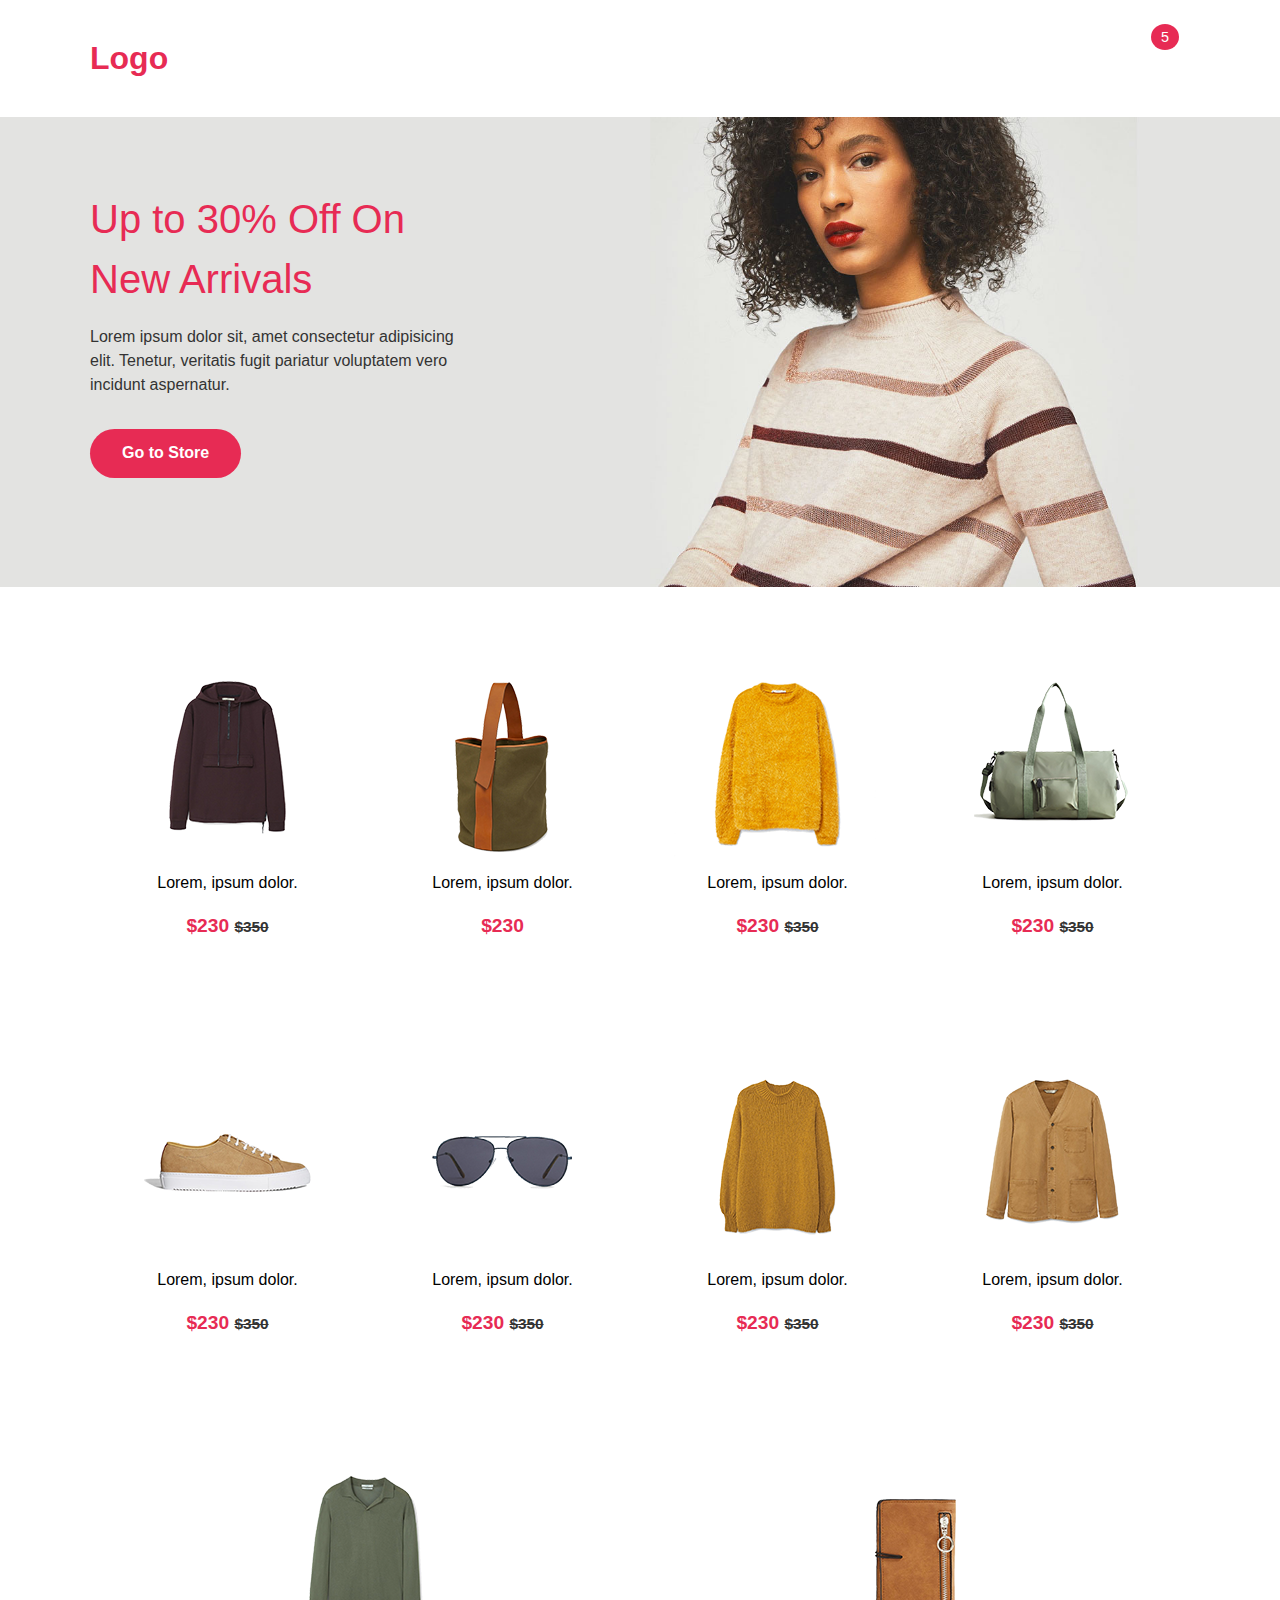
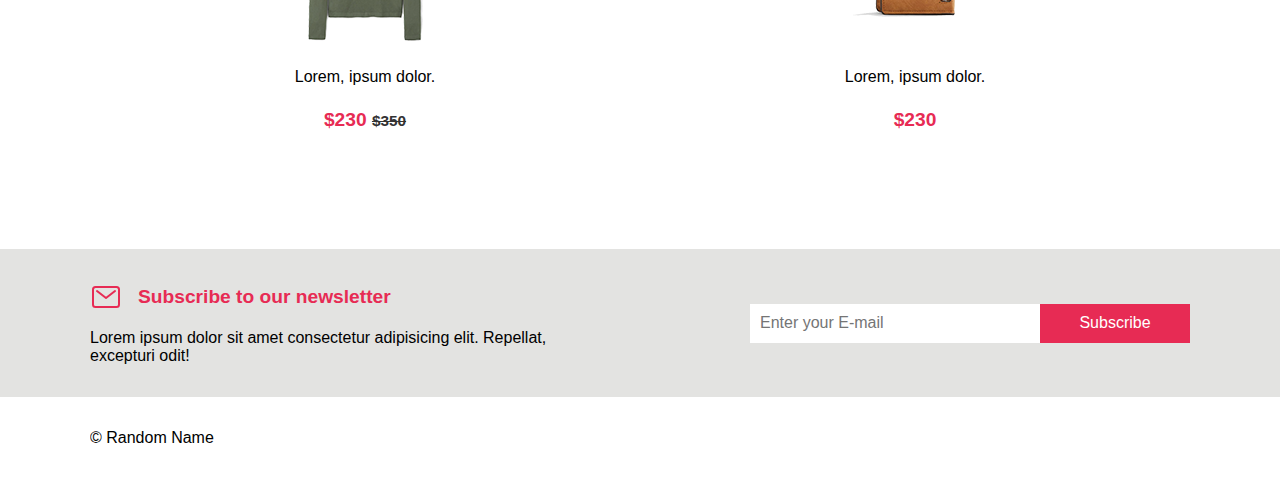
==== commit 1ab088af: "Add theme-color meta tag" ====
--- a/index.html
+++ b/index.html
@@ -4,6 +4,7 @@
     <meta charset="UTF-8" />
     <meta name="viewport" content="width=device-width, initial-scale=1.0" />
     <title>Home</title>
+    <meta name="theme-color" content="#e72b54" />
     <link rel="stylesheet" href="css/style.min.css" />
   </head>
   <body>
@@ -11,20 +12,18 @@
     <header class="main-header">
       <div class="row">
         <div class="main-header__logo">
-          <h1>Logo</h1>
-        </div>
-
+          <h1><a href="/">Logo</a></h1>
+        </div>
         <nav class="main-header__nav">
           <ul>
             <li>
-              <a href="#">
+              <a href="/login.html">
                 <svg width="33px" height="33px" viewBox="0 0 512 512">
                   <title>My Account</title>
                   <path
                     d="M344,144c-3.92,52.87-44,96-88,96s-84.15-43.12-88-96c-4-55,35-96,88-96S348,90,344,144Z"
                     style="
                       fill: none;
-                      stroke: #000;
                       stroke-linecap: round;
                       stroke-linejoin: round;
                       stroke-width: 32px;
@@ -34,7 +33,6 @@
                     d="M256,304c-87,0-175.3,48-191.64,138.6C62.39,453.52,68.57,464,80,464H432c11.44,0,17.62-10.48,15.65-21.4C431.3,352,343,304,256,304Z"
                     style="
                       fill: none;
-                      stroke: #000;
                       stroke-miterlimit: 10;
                       stroke-width: 32px;
                     "
@@ -55,7 +53,6 @@
                     r="16"
                     style="
                       fill: none;
-                      stroke: #000;
                       stroke-linecap: round;
                       stroke-linejoin: round;
                       stroke-width: 32px;
@@ -67,7 +64,6 @@
                     r="16"
                     style="
                       fill: none;
-                      stroke: #000;
                       stroke-linecap: round;
                       stroke-linejoin: round;
                       stroke-width: 32px;
@@ -77,7 +73,6 @@
                     points="48 80 112 80 160 352 416 352"
                     style="
                       fill: none;
-                      stroke: #000;
                       stroke-linecap: round;
                       stroke-linejoin: round;
                       stroke-width: 32px;
@@ -87,7 +82,6 @@
                     d="M160,288H409.44a8,8,0,0,0,7.85-6.43l28.8-144a8,8,0,0,0-7.85-9.57H128"
                     style="
                       fill: none;
-                      stroke: #000;
                       stroke-linecap: round;
                       stroke-linejoin: round;
                       stroke-width: 32px;
@@ -128,7 +122,11 @@
         <div class="product">
           <figure>
             <img src="images/products/product_1.png" alt="Product" />
-            <figcaption>Lorem, ipsum dolor.</figcaption>
+            <a href="product.html">
+              <a href="product.html">
+                <figcaption>Lorem, ipsum dolor.</figcaption>
+              </a>
+            </a>
           </figure>
           <p class="product__price">
             <span class="product__price--normal">$230</span>
@@ -183,7 +181,9 @@
         <div class="product">
           <figure>
             <img src="images/products/product_2.png" alt="Product" />
-            <figcaption>Lorem, ipsum dolor.</figcaption>
+            <a href="product.html">
+              <figcaption>Lorem, ipsum dolor.</figcaption>
+            </a>
           </figure>
           <p class="product__price">
             <span class="product__price--normal">$230</span>
@@ -237,7 +237,9 @@
         <div class="product">
           <figure>
             <img src="images/products/product_3.png" alt="Product" />
-            <figcaption>Lorem, ipsum dolor.</figcaption>
+            <a href="product.html">
+              <figcaption>Lorem, ipsum dolor.</figcaption>
+            </a>
           </figure>
           <p class="product__price">
             <span class="product__price--normal">$230</span>
@@ -292,7 +294,9 @@
         <div class="product">
           <figure>
             <img src="images/products/product_4.png" alt="Product" />
-            <figcaption>Lorem, ipsum dolor.</figcaption>
+            <a href="product.html">
+              <figcaption>Lorem, ipsum dolor.</figcaption>
+            </a>
           </figure>
           <p class="product__price">
             <span class="product__price--normal">$230</span>
@@ -347,7 +351,9 @@
         <div class="product">
           <figure>
             <img src="images/products/product_5.png" alt="Product" />
-            <figcaption>Lorem, ipsum dolor.</figcaption>
+            <a href="product.html">
+              <figcaption>Lorem, ipsum dolor.</figcaption>
+            </a>
           </figure>
           <p class="product__price">
             <span class="product__price--normal">$230</span>
@@ -402,7 +408,9 @@
         <div class="product">
           <figure>
             <img src="images/products/product_6.png" alt="Product" />
-            <figcaption>Lorem, ipsum dolor.</figcaption>
+            <a href="product.html">
+              <figcaption>Lorem, ipsum dolor.</figcaption>
+            </a>
           </figure>
           <p class="product__price">
             <span class="product__price--normal">$230</span>
@@ -457,7 +465,9 @@
         <div class="product">
           <figure>
             <img src="images/products/product_7.png" alt="Product" />
-            <figcaption>Lorem, ipsum dolor.</figcaption>
+            <a href="product.html">
+              <figcaption>Lorem, ipsum dolor.</figcaption>
+            </a>
           </figure>
           <p class="product__price">
             <span class="product__price--normal">$230</span>
@@ -508,11 +518,127 @@
             </svg>
           </button>
         </div>
+        <!-- Product -->
+        <div class="product">
+          <figure>
+            <img src="images/products/product_9.png" alt="Product" />
+            <a href="product.html">
+              <figcaption>Lorem, ipsum dolor.</figcaption>
+            </a>
+          </figure>
+          <p class="product__price">
+            <span class="product__price--normal">$230</span>
+            <span class="product__price--was">$350</span>
+          </p>
+          <button class="product__add-cart">
+            <svg width="32px" height="32px" viewBox="0 0 512 512">
+              <circle
+                cx="176"
+                cy="416"
+                r="16"
+                style="
+                  fill: none;
+                  stroke-linecap: round;
+                  stroke-linejoin: round;
+                  stroke-width: 32px;
+                "
+              />
+              <circle
+                cx="400"
+                cy="416"
+                r="16"
+                style="
+                  fill: none;
+                  stroke-linecap: round;
+                  stroke-linejoin: round;
+                  stroke-width: 32px;
+                "
+              />
+              <polyline
+                points="48 80 112 80 160 352 416 352"
+                style="
+                  fill: none;
+                  stroke-linecap: round;
+                  stroke-linejoin: round;
+                  stroke-width: 32px;
+                "
+              />
+              <path
+                d="M160,288H409.44a8,8,0,0,0,7.85-6.43l28.8-144a8,8,0,0,0-7.85-9.57H128"
+                style="
+                  fill: none;
+                  stroke-linecap: round;
+                  stroke-linejoin: round;
+                  stroke-width: 32px;
+                "
+              />
+            </svg>
+          </button>
+        </div>
+        <!-- Product -->
+        <div class="product">
+          <figure>
+            <img src="images/products/product_10.png" alt="Product" />
+            <a href="product.html">
+              <figcaption>Lorem, ipsum dolor.</figcaption>
+            </a>
+          </figure>
+          <p class="product__price">
+            <span class="product__price--normal">$230</span>
+            <span class="product__price--was">$350</span>
+          </p>
+          <button class="product__add-cart">
+            <svg width="32px" height="32px" viewBox="0 0 512 512">
+              <circle
+                cx="176"
+                cy="416"
+                r="16"
+                style="
+                  fill: none;
+                  stroke-linecap: round;
+                  stroke-linejoin: round;
+                  stroke-width: 32px;
+                "
+              />
+              <circle
+                cx="400"
+                cy="416"
+                r="16"
+                style="
+                  fill: none;
+                  stroke-linecap: round;
+                  stroke-linejoin: round;
+                  stroke-width: 32px;
+                "
+              />
+              <polyline
+                points="48 80 112 80 160 352 416 352"
+                style="
+                  fill: none;
+                  stroke-linecap: round;
+                  stroke-linejoin: round;
+                  stroke-width: 32px;
+                "
+              />
+              <path
+                d="M160,288H409.44a8,8,0,0,0,7.85-6.43l28.8-144a8,8,0,0,0-7.85-9.57H128"
+                style="
+                  fill: none;
+                  stroke-linecap: round;
+                  stroke-linejoin: round;
+                  stroke-width: 32px;
+                "
+              />
+            </svg>
+          </button>
+        </div>
         <!-- Product 1 -->
         <div class="product">
           <figure>
             <img src="images/products/product_8.png" alt="Product" />
-            <figcaption>Lorem, ipsum dolor.</figcaption>
+            <a href="product.html">
+              <figcaption>Lorem, ipsum dolor.</figcaption>
+            </a>
           </figure>
           <p class="product__price">
             <span class="product__price--normal">$230</span>
--- a/css/style.min.css
+++ b/css/style.min.css
@@ -1,3 +1,3 @@
-*:before,*:after,*{padding:0;margin:0;border:0;-webkit-box-sizing:border-box;box-sizing:border-box;font-size:100%;max-width:100%;background:none}li{list-style:none}a{text-decoration:none}input,::-webkit-input-placeholder{font-family:inherit;outline:none}input,:-ms-input-placeholder{font-family:inherit;outline:none}input,::-ms-input-placeholder{font-family:inherit;outline:none}input,::placeholder{font-family:inherit;outline:none}button,input[type="submit"]{cursor:pointer;outline:none;font:inherit}body{font-family:-apple-system, BlinkMacSystemFont, "Segoe UI", Roboto, Oxygen,- Ubuntu, Cantarell, "Open Sans", "Helvetica Neue", sans-serif}.row{margin:auto;max-width:1100px;overflow:auto}.main-header{background:#fff;-webkit-box-shadow:0 0 10px rgba(0,0,0,0.25);box-shadow:0 0 10px rgba(0,0,0,0.25);padding:1.5rem 0}.main-header .row{display:-webkit-box;display:-ms-flexbox;display:flex;-webkit-box-pack:justify;-ms-flex-pack:justify;justify-content:space-between;-webkit-box-align:center;-ms-flex-align:center;align-items:center}.main-header__nav,.main-header__logo{-webkit-box-flex:1;-ms-flex:1;flex:1}.main-header__logo{font-size:2rem;color:#e72b54}.main-header__nav{text-align:right}.main-header__nav li{display:inline-block;margin:0 1rem}.main-header__nav--cart-icon{padding-right:0.3rem}.main-header__nav li a{color:#333;display:inline-block;position:relative;padding-top:1rem;margin-bottom:1rem}.main-header__nav li a .badge{background:#e72b54;font-size:90%;color:#fff;border-radius:50%;font-weight:bold;position:absolute;right:-10px;top:0;padding:5px 10px}.hero{width:100%;position:relative}.hero__item{color:#333;line-height:1.5}.hero__item--content{width:30%;position:absolute;top:15%;z-index:10}.hero__item--title{font-weight:lighter;font-size:250%;color:#e72b54;margin-bottom:1rem}.hero__item--text{margin-bottom:2rem}.hero__item--btn{border:2px solid #e72b54;background:#e72b54;border-radius:2rem;color:#fff;padding:0.8rem 2rem;display:inline-block;font-weight:600;-webkit-transition:0.4s ease-out;transition:0.4s ease-out}.hero__item--btn:hover{-webkit-transform:translateY(-5px);transform:translateY(-5px)}.products{padding:2rem 0}.products .row{display:-webkit-box;display:-ms-flexbox;display:flex;-ms-flex-wrap:wrap;flex-wrap:wrap;-webkit-box-align:center;-ms-flex-align:center;align-items:center;-ms-flex-pack:distribute;justify-content:space-around}.product{width:25%;text-align:center;border:2px solid transparent;-webkit-transition:0.4s ease-out box-shadow;transition:0.4s ease-out box-shadow;border-radius:10px;overflow:hidden}.product:hover,.product:focus{-webkit-box-shadow:0 25px 29px rgba(63,78,100,0.15);box-shadow:0 25px 29px rgba(63,78,100,0.15);border-style:solid;border-color:#ebebeb}.product:hover .product__add-cart,.product:focus .product__add-cart{opacity:1;pointer-events:all}.product__price{margin:1rem 0;font-weight:bold;color:#e72b54;font-size:120%}.product__price--was{font-size:80%;color:#333;text-decoration:line-through}.product figure figcaption{line-height:2}.product__add-cart{background:#e72b54;-webkit-transition:0.4s ease-out;transition:0.4s ease-out;pointer-events:none;color:#fff;display:block;width:100%;padding:1rem;opacity:0}.product__add-cart:hover{background:#b11436}.product svg path,.product svg circle,.product svg polyline{stroke:#fff}.newsletter{background:#e3e3e1;padding:2rem 0}.newsletter .row{display:-webkit-box;display:-ms-flexbox;display:flex;-webkit-box-pack:justify;-ms-flex-pack:justify;justify-content:space-between;-webkit-box-align:center;-ms-flex-align:center;align-items:center}.newsletter__content{-webkit-box-flex:0.45;-ms-flex:0.45;flex:0.45}.newsletter__content svg rect,.newsletter__content svg polyline{stroke:#e72b54}.newsletter__content h2{font-size:120%;color:#e72b54;line-height:1.5;display:-webkit-box;display:-ms-flexbox;display:flex;-webkit-box-align:center;-ms-flex-align:center;align-items:center;margin-bottom:1rem}.newsletter__content h2 span{display:inline-block;margin-left:1rem}.newsletter__form{display:-webkit-box;display:-ms-flexbox;display:flex;-webkit-box-flex:0.4;-ms-flex:0.4;flex:0.4}.newsletter__form--input{font-size:100%;-webkit-transition:0.4s ease-out;transition:0.4s ease-out}.newsletter__form--email{background:#fff;padding:10px;-webkit-box-flex:1.5;-ms-flex:1.5;flex:1.5;border-bottom:1px solid #fff}.newsletter__form--email:focus{border-color:#e72b54}.newsletter__form--submit{-webkit-box-flex:0.5;-ms-flex:0.5;flex:0.5;padding:10px 30px;background:#e72b54;color:#fff}.newsletter__form--submit:hover,.newsletter__form--submit:focus{background:rgba(231,43,84,0.5)}.cart-item{display:-webkit-box;display:-ms-flexbox;display:flex;-webkit-box-align:center;-ms-flex-align:center;align-items:center;-webkit-box-pack:justify;-ms-flex-pack:justify;justify-content:space-between;border-bottom:1px solid #e3e3e1}.cart-item__product{display:-webkit-box;display:-ms-flexbox;display:flex;-webkit-box-align:center;-ms-flex-align:center;align-items:center}.cart-item__quantity{display:-webkit-box;display:-ms-flexbox;display:flex;-webkit-box-align:center;-ms-flex-align:center;align-items:center;font-size:120%}.cart-item__quantity--add,.cart-item__quantity--reduce{font-size:150%;-webkit-transition:0.4s ease-out color;transition:0.4s ease-out color}.cart-item__quantity--add:hover,.cart-item__quantity--reduce:hover{color:#e72b54}.cart-item__quantity--count{color:#333;margin:0 2rem;padding:0.5rem 1rem;border:#e3e3e1 2px solid}.cart-item__price{color:#e72b54;font-size:120%}.cart-item__remove{font-size:150%;font-weight:bold;-webkit-transition:0.4s ease-out color;transition:0.4s ease-out color;font-size:150%}.cart-item__remove:hover{color:#e72b54}.cart__footer{margin:2rem 0;display:-webkit-box;display:-ms-flexbox;display:flex;-webkit-box-align:center;-ms-flex-align:center;align-items:center;-webkit-box-pack:justify;-ms-flex-pack:justify;justify-content:space-between}.cart__footer--to-home a{color:#e72b54;display:-webkit-box;display:-ms-flexbox;display:flex;-webkit-box-align:center;-ms-flex-align:center;align-items:center}.cart__footer--to-home a svg{margin-right:0.5rem;-webkit-transition:0.4s ease-out transform;transition:0.4s ease-out transform}.cart__footer--to-home a svg polyline,.cart__footer--to-home a svg line,.cart__footer--to-home a svg path{stroke:#e72b54}.cart__footer--to-home a:hover svg{-webkit-transform:translateX(-8px);transform:translateX(-8px)}.cart__footer--checkout-btn{display:-webkit-box;display:-ms-flexbox;display:flex;font-size:150%;-webkit-box-align:center;-ms-flex-align:center;align-items:center;-webkit-box-pack:justify;-ms-flex-pack:justify;justify-content:space-between;background:#e72b54;padding:1rem 3rem;color:#fff;border-radius:5px;-webkit-transition:0.4s ease-out background;transition:0.4s ease-out background}.cart__footer--checkout-btn:hover{background:#9b112f}.cart__footer--checkout-btn svg{-webkit-transition:0.4s ease-out;transition:0.4s ease-out;margin-right:1.5rem}.cart__footer--checkout-btn svg path,.cart__footer--checkout-btn svg polyline{stroke:#fff}.cart__footer--subtotal span{font-size:150%;font-weight:bold;color:#e72b54;margin-left:1rem}.product-detail{margin:3rem 0}.product-detail .row{display:-webkit-box;display:-ms-flexbox;display:flex;-webkit-box-pack:justify;-ms-flex-pack:justify;justify-content:space-between}.product-detail__add-to-cart{color:#fff;display:-webkit-box;display:-ms-flexbox;display:flex;-webkit-box-align:center;-ms-flex-align:center;align-items:center;font-size:150%;background:#e72b54;padding:0.8rem 1.5rem;border-radius:5px;-webkit-transition:0.4s ease-out background;transition:0.4s ease-out background}.product-detail__add-to-cart:hover{background:#9b112f}.product-detail__add-to-cart svg{margin-right:1rem}.product-detail__add-to-cart svg polyline,.product-detail__add-to-cart svg path,.product-detail__add-to-cart svg circle{stroke:#fff}.product-detail__content{width:45%}.product-detail__content--title{font-size:150%;line-height:2;color:#e72b54}.product-detail__content--description{line-height:2;margin-bottom:2rem}.product-detail__price{line-height:3;display:-webkit-box;display:-ms-flexbox;display:flex;-webkit-box-align:center;-ms-flex-align:center;align-items:center}.product-detail__price--normal{margin-right:1rem;font-size:2rem;color:#e72b54}.product-detail__price--old{text-decoration:line-through}.product-detail__preview{border-right:1px dashed #b2b2ac;padding-right:2rem;width:50%;display:-webkit-box;display:-ms-flexbox;display:flex}.product-detail__preview--image{-webkit-box-flex:1.5;-ms-flex:1.5;flex:1.5;margin-left:1rem}.product-detail__preview--thumbnails{-webkit-box-flex:0.4;-ms-flex:0.4;flex:0.4;display:-webkit-box;display:-ms-flexbox;display:flex;-webkit-box-orient:vertical;-webkit-box-direction:normal;-ms-flex-direction:column;flex-direction:column}.product-detail__preview--thumbnails img{cursor:pointer;margin-bottom:1rem}.main-footer{padding:2rem 0;background:#fff}@media (max-width: 1000px){.hero .row,.main-header .row,.newsletter .row,.main-footer .row{padding:0 2.5rem}.main-header{padding:1rem 0}.hero{width:100%;position:relative}.hero__item--content{width:50%;top:10%}.hero__item--btn{padding:0.5rem 1rem}.hero__item--title{font-size:180%}.hero__item--text{margin:1rem 0}.products .product{width:30%}.newsletter .row{-webkit-box-orient:vertical;-webkit-box-direction:normal;-ms-flex-direction:column;flex-direction:column}.newsletter__content{-webkit-box-flex:1;-ms-flex:1;flex:1;width:100%;text-align:center;margin-bottom:2rem}.newsletter__content h2{-webkit-box-orient:vertical;-webkit-box-direction:normal;-ms-flex-direction:column;flex-direction:column;-ms-flex-pack:distribute;justify-content:space-around;margin-bottom:1rem}.newsletter__content h2 svg{height:50px;width:50px}.newsletter__form{-webkit-box-flex:1;-ms-flex:1;flex:1;width:80%}}@media (max-width: 750px){.hero .hero__item--content{width:50%;top:10%}.hero .hero__item--title{font-size:150%}.products{padding:0 2rem;margin-bottom:1rem}.products .product{width:50%}}@media (max-width: 650px){.hero{width:100%;position:relative;margin-bottom:2rem}.hero .row{padding:0}.hero__item{min-height:100vh;background-image:url("../images/slide/slide-05-mobile.jpg");background-size:cover}.hero__item:after{content:"";background:rgba(0,0,0,0.6);position:absolute;height:100%;width:100%;top:0;left:0}.hero__item--title{font-weight:bold;color:#fff;font-size:200% !important}.hero__item--text{padding:1.5rem;color:#fff}.hero__item--image{display:none}.hero__item--content{text-align:center;width:90% !important;padding:10rem 0;margin:auto;position:relative;top:0}.newsletter__form{-webkit-box-flex:1;-ms-flex:1;flex:1;width:100%}}@media (max-width: 450px){.products .product{width:90%}.newsletter__form{-webkit-box-orient:vertical;-webkit-box-direction:normal;-ms-flex-direction:column;flex-direction:column}.newsletter__form--submit,.newsletter__form--email{-webkit-box-flex:1;-ms-flex:1;flex:1}}
+*:before,*:after,*{padding:0;margin:0;border:0;-webkit-box-sizing:border-box;box-sizing:border-box;font-size:100%;max-width:100%;background:none}li{list-style:none}a{text-decoration:none;color:inherit;cursor:pointer}input,::-webkit-input-placeholder{font-family:inherit;outline:none}input,:-ms-input-placeholder{font-family:inherit;outline:none}input,::-ms-input-placeholder{font-family:inherit;outline:none}input,::placeholder{font-family:inherit;outline:none}button,input[type="submit"]{cursor:pointer;outline:none;font:inherit}body{font-family:-apple-system, BlinkMacSystemFont, "Segoe UI", Roboto, Oxygen,+ Ubuntu, Cantarell, "Open Sans", "Helvetica Neue", sans-serif}.row{margin:auto;max-width:1100px;overflow:auto}.main-header{background:#fff;-webkit-box-shadow:0 0 10px rgba(0,0,0,0.25);box-shadow:0 0 10px rgba(0,0,0,0.25);padding:1.5rem 0}.main-header .row{display:-webkit-box;display:-ms-flexbox;display:flex;-webkit-box-pack:justify;-ms-flex-pack:justify;justify-content:space-between;-webkit-box-align:center;-ms-flex-align:center;align-items:center}.main-header__nav,.main-header__logo{-webkit-box-flex:1;-ms-flex:1;flex:1}.main-header__logo{font-size:2rem;color:#e72b54}.main-header__nav{text-align:right}.main-header__nav li{display:inline-block;margin:0 1rem}.main-header__nav--cart-icon{padding-right:0.3rem}.main-header__nav li a{color:#333;display:inline-block;position:relative;padding-top:1rem;margin-bottom:1rem}.main-header__nav li a .badge{background:#e72b54;font-size:90%;color:#fff;border-radius:50%;position:absolute;right:-5px;top:0;padding:5px 10px}.hero{width:100%;position:relative}.hero__item{color:#333;line-height:1.5}.hero__item--content{width:30%;position:absolute;top:15%;z-index:10}.hero__item--title{font-weight:lighter;font-size:250%;color:#e72b54;margin-bottom:1rem}.hero__item--text{margin-bottom:2rem}.hero__item--btn{background:#e72b54;-webkit-transition:0.4s ease-out background;transition:0.4s ease-out background;border-radius:2rem;color:#fff;padding:0.8rem 2rem;display:inline-block;font-weight:600}.hero__item--btn:hover,.hero__item--btn:focus{background:#9b112f}.products{padding:2rem 0}.products .row{display:-webkit-box;display:-ms-flexbox;display:flex;-ms-flex-wrap:wrap;flex-wrap:wrap;-webkit-box-align:center;-ms-flex-align:center;align-items:center;-ms-flex-pack:distribute;justify-content:space-around}.product{width:25%;text-align:center;border:2px solid transparent;-webkit-transition:0.4s ease-out border;transition:0.4s ease-out border;border-radius:10px;overflow:hidden}.product:hover,.product:focus{-webkit-box-shadow:0 25px 29px rgba(63,78,100,0.15);box-shadow:0 25px 29px rgba(63,78,100,0.15);border-style:solid;border-color:#ebebeb}.product:hover .product__add-cart,.product:focus .product__add-cart{opacity:1;pointer-events:all}.product__price{margin:1rem 0;font-weight:bold;color:#e72b54;font-size:120%}.product__price--was{font-size:80%;color:#333;text-decoration:line-through}.product figure figcaption{line-height:2}.product__add-cart{pointer-events:none;color:#fff;display:block;width:100%;padding:1rem;opacity:0;background:#e72b54;-webkit-transition:0.4s ease-out background;transition:0.4s ease-out background}.product__add-cart:hover,.product__add-cart:focus{background:#9b112f}.product svg path,.product svg circle,.product svg polyline{stroke:#fff}.newsletter{background:#e3e3e1;padding:2rem 0}.newsletter .row{display:-webkit-box;display:-ms-flexbox;display:flex;-webkit-box-pack:justify;-ms-flex-pack:justify;justify-content:space-between;-webkit-box-align:center;-ms-flex-align:center;align-items:center}.newsletter__content{-webkit-box-flex:0.45;-ms-flex:0.45;flex:0.45}.newsletter__content svg rect,.newsletter__content svg polyline{stroke:#e72b54}.newsletter__content h2{font-size:120%;color:#e72b54;line-height:1.5;display:-webkit-box;display:-ms-flexbox;display:flex;-webkit-box-align:center;-ms-flex-align:center;align-items:center;margin-bottom:1rem}.newsletter__content h2 span{display:inline-block;margin-left:1rem}.newsletter__form{display:-webkit-box;display:-ms-flexbox;display:flex;-webkit-box-flex:0.4;-ms-flex:0.4;flex:0.4}.newsletter__form--input{font-size:100%;-webkit-transition:0.4s ease-out;transition:0.4s ease-out}.newsletter__form--email{background:#fff;padding:10px;-webkit-box-flex:1.5;-ms-flex:1.5;flex:1.5;border-bottom:1px solid #fff}.newsletter__form--email:focus{border-color:#e72b54}.newsletter__form--submit{-webkit-box-flex:0.5;-ms-flex:0.5;flex:0.5;padding:10px 30px;color:#fff;background:#e72b54;-webkit-transition:0.4s ease-out background;transition:0.4s ease-out background}.newsletter__form--submit:hover,.newsletter__form--submit:focus{background:#9b112f}.cart-item{display:-webkit-box;display:-ms-flexbox;display:flex;-webkit-box-align:center;-ms-flex-align:center;align-items:center;-webkit-box-pack:justify;-ms-flex-pack:justify;justify-content:space-between;border-bottom:1px solid #e3e3e1;padding:1rem;position:relative}.cart-item__product{display:-webkit-box;display:-ms-flexbox;display:flex;-webkit-box-orient:vertical;-webkit-box-direction:normal;-ms-flex-direction:column;flex-direction:column;margin-right:1rem;-webkit-box-align:center;-ms-flex-align:center;align-items:center;text-align:center}.cart-item__product--link:hover{color:#e72b54}.cart-item__quantity--add,.cart-item__quantity--reduce{font-size:120%;font-weight:bolder;-webkit-transition:0.4s ease-out color;transition:0.4s ease-out color}.cart-item__quantity--add:hover,.cart-item__quantity--reduce:hover{color:#e72b54}.cart-item__quantity--count{width:25%;border:#e3e3e1 2px solid;padding:10px;text-align:center;color:#333;margin:0 2rem}.cart-item__price{color:#e72b54;font-size:120%;right:15%;bottom:15%}.cart-item__remove{padding:0 1rem;font-size:150%;font-weight:bold;-webkit-transition:0.4s ease-out color;transition:0.4s ease-out color;font-size:150%}.cart-item__remove:hover{color:#e72b54}.cart__footer{margin:2rem 0;display:-webkit-box;display:-ms-flexbox;display:flex;-webkit-box-align:center;-ms-flex-align:center;align-items:center;-webkit-box-pack:justify;-ms-flex-pack:justify;justify-content:space-between}.cart__footer--to-home{padding-left:1rem}.cart__footer--to-home a{color:#e72b54;display:-webkit-box;display:-ms-flexbox;display:flex;-webkit-box-align:center;-ms-flex-align:center;align-items:center}.cart__footer--to-home a svg{margin-right:0.5rem;-webkit-transition:0.4s ease-out transform;transition:0.4s ease-out transform}.cart__footer--to-home a svg polyline,.cart__footer--to-home a svg line,.cart__footer--to-home a svg path{stroke:#e72b54}.cart__footer--to-home a:hover svg{-webkit-transform:translateX(-8px);transform:translateX(-8px)}.cart__footer--checkout-btn{display:-webkit-box;display:-ms-flexbox;display:flex;font-size:150%;-webkit-box-align:center;-ms-flex-align:center;align-items:center;-webkit-box-pack:justify;-ms-flex-pack:justify;justify-content:space-between;padding:1rem 3rem;color:#fff;border-radius:5px;background:#e72b54;-webkit-transition:0.4s ease-out background;transition:0.4s ease-out background}.cart__footer--checkout-btn:hover,.cart__footer--checkout-btn:focus{background:#9b112f}.cart__footer--checkout-btn svg{-webkit-transition:0.4s ease-out;transition:0.4s ease-out;margin-right:1.5rem}.cart__footer--checkout-btn svg path,.cart__footer--checkout-btn svg polyline{stroke:#fff}.cart__footer--subtotal span{font-size:150%;font-weight:bold;color:#e72b54;margin-left:1rem}.product-detail{margin:3rem 0}.product-detail .row{display:-webkit-box;display:-ms-flexbox;display:flex;-webkit-box-pack:justify;-ms-flex-pack:justify;justify-content:space-between;-webkit-box-align:stretch;-ms-flex-align:stretch;align-items:stretch}.product-detail__add-to-cart{color:#fff;display:-webkit-box;display:-ms-flexbox;display:flex;-webkit-box-align:center;-ms-flex-align:center;align-items:center;font-size:150%;padding:0.8rem 1.5rem;border-radius:5px;background:#e72b54;-webkit-transition:0.4s ease-out background;transition:0.4s ease-out background}.product-detail__add-to-cart:hover,.product-detail__add-to-cart:focus{background:#9b112f}.product-detail__add-to-cart svg{margin-right:1rem}.product-detail__add-to-cart svg polyline,.product-detail__add-to-cart svg path,.product-detail__add-to-cart svg circle{stroke:#fff}.product-detail__content{width:45%}.product-detail__content--title{font-size:150%;line-height:2;color:#e72b54}.product-detail__content--description{line-height:2;margin-bottom:2rem}.product-detail__price{line-height:3;display:-webkit-box;display:-ms-flexbox;display:flex;-webkit-box-align:center;-ms-flex-align:center;align-items:center}.product-detail__price--normal{margin-right:1rem;font-size:2rem;color:#e72b54}.product-detail__price--old{text-decoration:line-through}.product-detail__preview{border-right:1px dashed #b2b2ac;padding-right:2rem;width:50%;display:-webkit-box;display:-ms-flexbox;display:flex}.product-detail__preview--image{-webkit-box-flex:1.5;-ms-flex:1.5;flex:1.5;margin-left:1rem}.product-detail__preview--thumbnails{-webkit-box-flex:0.4;-ms-flex:0.4;flex:0.4;display:-webkit-box;display:-ms-flexbox;display:flex;-webkit-box-orient:vertical;-webkit-box-direction:normal;-ms-flex-direction:column;flex-direction:column}.product-detail__preview--thumbnails img{max-height:150px;cursor:pointer;margin-bottom:1rem}.auth{background:#e5e5e3}.auth-form__wrap{background:#fff;border-radius:5px;max-width:600px;margin:4rem auto;-webkit-box-shadow:rgba(0,0,0,0.05) 0px 1.5rem 3rem 1rem;box-shadow:rgba(0,0,0,0.05) 0px 1.5rem 3rem 1rem;padding:2rem 3rem}.auth-form__wrap--title{color:#e72b54;font-size:150%}.auth-form__field{display:-webkit-box;display:-ms-flexbox;display:flex;-webkit-box-orient:vertical;-webkit-box-direction:normal;-ms-flex-direction:column;flex-direction:column;margin:2rem 0}.auth-form__input{background:#e3e3e1;padding:1rem;-webkit-box-flex:1;-ms-flex:1;flex:1;border-radius:5px;-webkit-transition:0.4s ease-out border;transition:0.4s ease-out border;border-bottom:2px solid transparent}.auth-form__input:focus{border-bottom-color:#e72b54}.auth-form__label{line-height:2}.auth-form__submit{color:#fff;border-radius:5px;padding:1rem 2rem;font-size:100% !important;background:#e72b54;-webkit-transition:0.4s ease-out background;transition:0.4s ease-out background}.auth-form__submit:hover,.auth-form__submit:focus{background:#9b112f}.auth-form__footer{display:-webkit-box;display:-ms-flexbox;display:flex;-webkit-box-pack:justify;-ms-flex-pack:justify;justify-content:space-between}.auth-form__footer a:hover{color:#e72b54}.main-footer{padding:2rem 0;background:#fff}@media (max-width: 1000px){.hero .row,.main-header .row,.newsletter .row,.main-footer .row,.product-detail .row,.cart .row{padding:0 2.5rem}.main-header{padding:1rem 0}.hero{width:100%;position:relative}.hero__item--content{width:50%;top:10%}.hero__item--btn{padding:0.5rem 1rem}.hero__item--title{font-size:180%}.hero__item--text{margin:1rem 0}.products .product{width:30%}.newsletter .row{-webkit-box-orient:vertical;-webkit-box-direction:normal;-ms-flex-direction:column;flex-direction:column}.newsletter__content{-webkit-box-flex:1;-ms-flex:1;flex:1;width:100%;text-align:center;margin-bottom:2rem}.newsletter__content h2{-webkit-box-orient:vertical;-webkit-box-direction:normal;-ms-flex-direction:column;flex-direction:column;-ms-flex-pack:distribute;justify-content:space-around;margin-bottom:1rem}.newsletter__content h2 svg{height:50px;width:50px}.newsletter__form{-webkit-box-flex:1;-ms-flex:1;flex:1;width:80%}}@media (max-width: 800px){.product-detail{margin:3rem 0}.product-detail .row{display:-webkit-box;display:-ms-flexbox;display:flex;-webkit-box-pack:justify;-ms-flex-pack:justify;justify-content:space-between;-webkit-box-orient:vertical;-webkit-box-direction:normal;-ms-flex-direction:column;flex-direction:column}.product-detail__price{line-height:1.5}.product-detail__content{margin:0;width:100%}.product-detail__preview{border-right:0;margin-bottom:1rem;padding-right:0;width:100%;display:-webkit-box;display:-ms-flexbox;display:flex;-webkit-box-orient:vertical;-webkit-box-direction:reverse;-ms-flex-direction:column-reverse;flex-direction:column-reverse}.product-detail__preview--image{-webkit-box-flex:1;-ms-flex:1;flex:1;margin-left:0}.product-detail__preview--thumbnails{width:100%;overflow-x:scroll;-webkit-box-flex:0.4;-ms-flex:0.4;flex:0.4;display:-webkit-box;display:-ms-flexbox;display:flex;-webkit-box-orient:horizontal;-webkit-box-direction:normal;-ms-flex-direction:row;flex-direction:row}.product-detail__preview--thumbnails img{margin:0.5rem 0.5rem 0 0}.cart-item__quantity{display:-webkit-box;display:-ms-flexbox;display:flex;-webkit-box-orient:vertical;-webkit-box-direction:reverse;-ms-flex-direction:column-reverse;flex-direction:column-reverse;-webkit-box-align:center;-ms-flex-align:center;align-items:center}.cart-item__quantity--add,.cart-item__quantity--reduce{margin:0.5rem 0}.cart-item__quantity--count{width:35%}.cart-item__price{font-size:100%;margin-right:1rem}}@media (max-width: 750px){.hero .hero__item--content{width:50%;top:10%}.hero .hero__item--title{font-size:150%}.products{padding:0 2rem;margin-bottom:1rem}.products .product{width:50%}}@media (max-width: 650px){.hero{width:100%;position:relative;margin-bottom:2rem}.hero .row{padding:0}.hero__item{min-height:80vh;background-image:url("../images/slide/slide-05-mobile.jpg");background-size:cover}.hero__item:after{content:"";background:rgba(0,0,0,0.6);position:absolute;height:100%;width:100%;top:0;left:0}.hero__item--title{font-weight:bold;color:#fff;font-size:200% !important}.hero__item--text{padding:1.5rem;color:#fff}.hero__item--image{display:none}.hero__item--content{text-align:center;width:90% !important;padding:10rem 0;margin:auto;position:relative;top:0}.newsletter__form{-webkit-box-flex:1;-ms-flex:1;flex:1;width:100%}.auth-form__wrap{width:100%;margin:auto;-webkit-box-shadow:none;box-shadow:none}}@media (max-width: 450px){.products .product{width:90%}.newsletter__form{-webkit-box-orient:vertical;-webkit-box-direction:normal;-ms-flex-direction:column;flex-direction:column}.newsletter__form--submit,.newsletter__form--email{-webkit-box-flex:1;-ms-flex:1;flex:1}}
 /*# sourceMappingURL=style.min.css.map */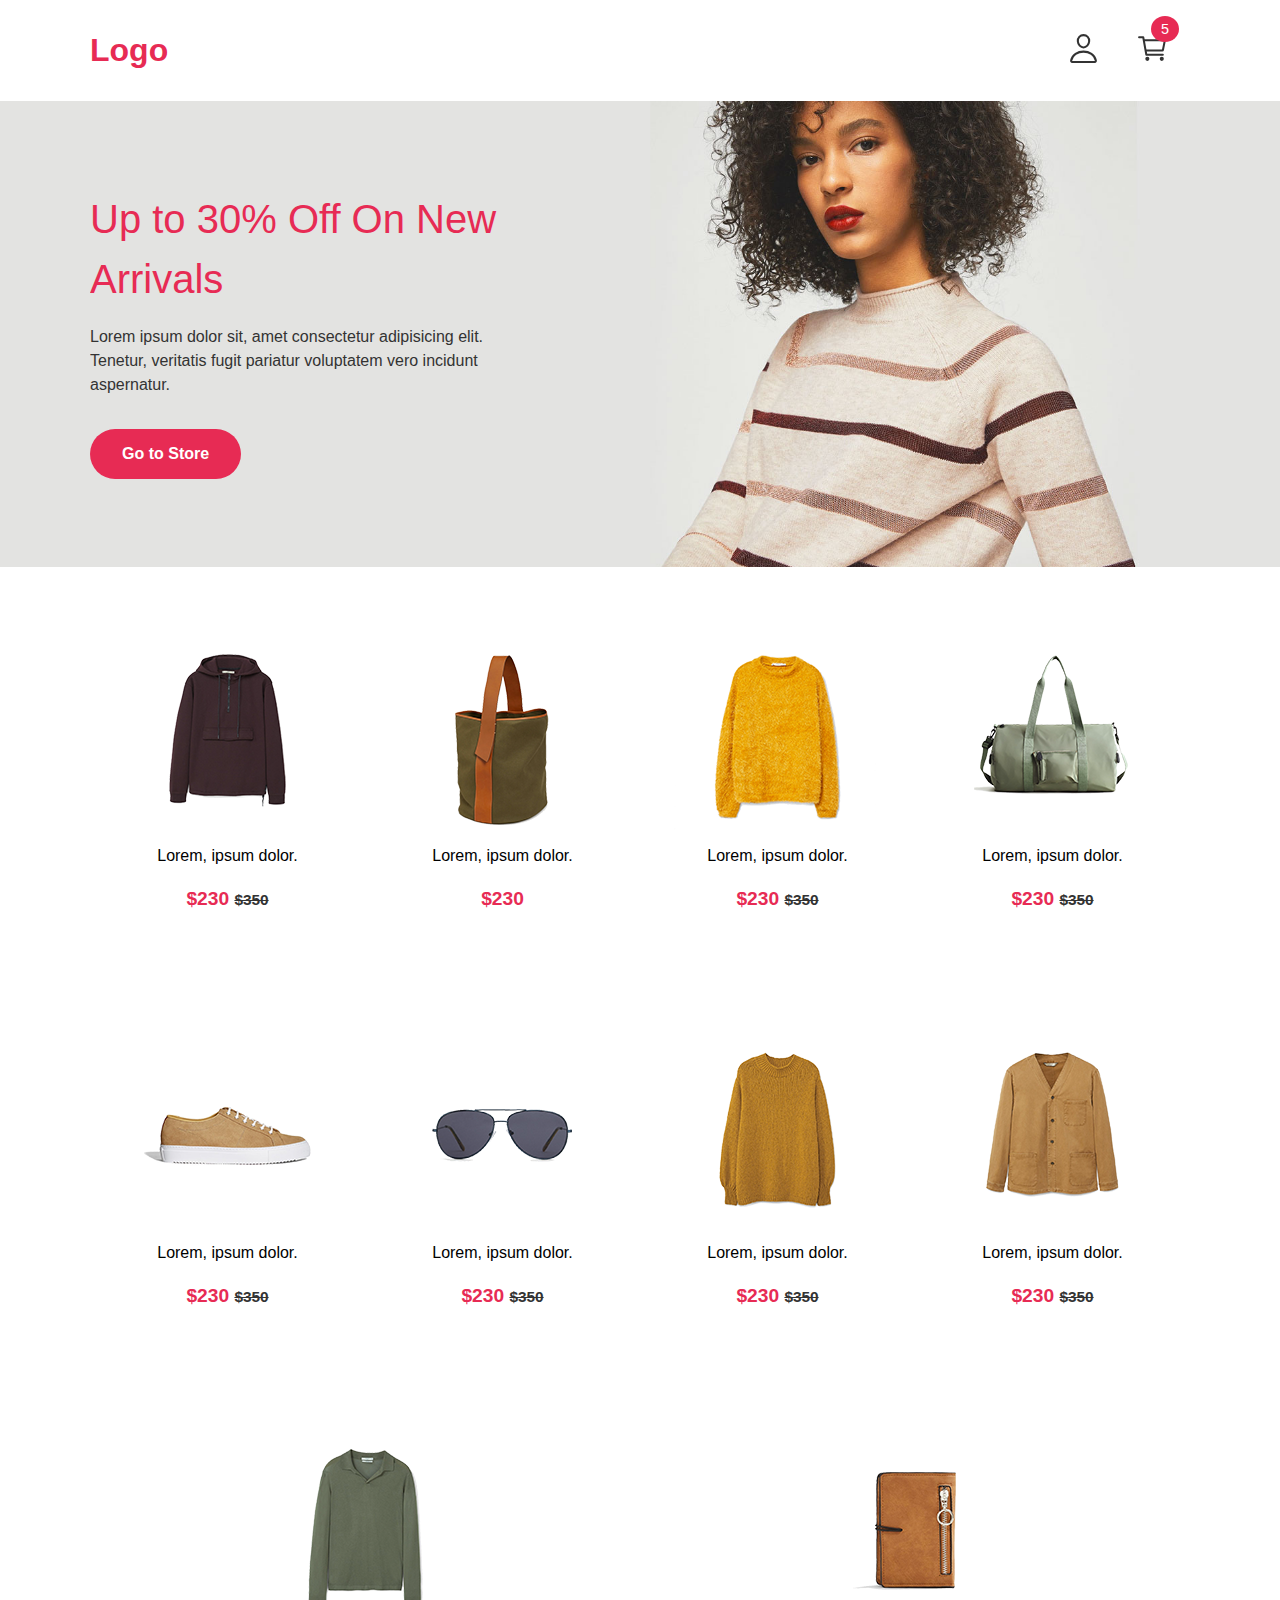
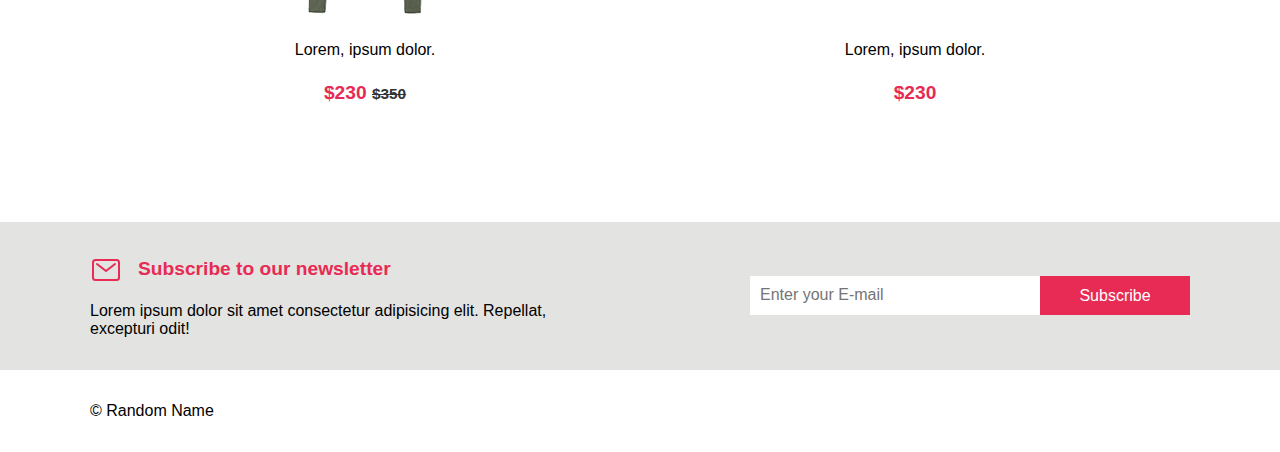
==== commit d3d55510: "Remove hero image for background" ====
--- a/index.html
+++ b/index.html
@@ -98,11 +98,6 @@
     <!-- Hero -->
     <div class="hero">
       <div class="hero__item">
-        <img
-          src="images/slide/slide-05.jpg"
-          alt="Hero"
-          class="hero__item--image"
-        />
         <div class="row">
           <div class="hero__item--content">
             <h2 class="hero__item--title">Up to 30% Off On New Arrivals</h2>
@@ -110,7 +105,7 @@
               Lorem ipsum dolor sit, amet consectetur adipisicing elit. Tenetur,
               veritatis fugit pariatur voluptatem vero incidunt aspernatur.
             </p>
-            <a href="#" class="hero__item--btn">Go to Store</a>
+            <a href="shop.html" class="hero__item--btn">Go to Store</a>
           </div>
         </div>
       </div>
--- a/css/style.min.css
+++ b/css/style.min.css
@@ -1,3 +1,3 @@
-*:before,*:after,*{padding:0;margin:0;border:0;-webkit-box-sizing:border-box;box-sizing:border-box;font-size:100%;max-width:100%;background:none}li{list-style:none}a{text-decoration:none;color:inherit;cursor:pointer}input,::-webkit-input-placeholder{font-family:inherit;outline:none}input,:-ms-input-placeholder{font-family:inherit;outline:none}input,::-ms-input-placeholder{font-family:inherit;outline:none}input,::placeholder{font-family:inherit;outline:none}button,input[type="submit"]{cursor:pointer;outline:none;font:inherit}body{font-family:-apple-system, BlinkMacSystemFont, "Segoe UI", Roboto, Oxygen,- Ubuntu, Cantarell, "Open Sans", "Helvetica Neue", sans-serif}.row{margin:auto;max-width:1100px;overflow:auto}.main-header{background:#fff;-webkit-box-shadow:0 0 10px rgba(0,0,0,0.25);box-shadow:0 0 10px rgba(0,0,0,0.25);padding:1.5rem 0}.main-header .row{display:-webkit-box;display:-ms-flexbox;display:flex;-webkit-box-pack:justify;-ms-flex-pack:justify;justify-content:space-between;-webkit-box-align:center;-ms-flex-align:center;align-items:center}.main-header__nav,.main-header__logo{-webkit-box-flex:1;-ms-flex:1;flex:1}.main-header__logo{font-size:2rem;color:#e72b54}.main-header__nav{text-align:right}.main-header__nav li{display:inline-block;margin:0 1rem}.main-header__nav--cart-icon{padding-right:0.3rem}.main-header__nav li a{color:#333;display:inline-block;position:relative;padding-top:1rem;margin-bottom:1rem}.main-header__nav li a .badge{background:#e72b54;font-size:90%;color:#fff;border-radius:50%;position:absolute;right:-5px;top:0;padding:5px 10px}.hero{width:100%;position:relative}.hero__item{color:#333;line-height:1.5}.hero__item--content{width:30%;position:absolute;top:15%;z-index:10}.hero__item--title{font-weight:lighter;font-size:250%;color:#e72b54;margin-bottom:1rem}.hero__item--text{margin-bottom:2rem}.hero__item--btn{background:#e72b54;-webkit-transition:0.4s ease-out background;transition:0.4s ease-out background;border-radius:2rem;color:#fff;padding:0.8rem 2rem;display:inline-block;font-weight:600}.hero__item--btn:hover,.hero__item--btn:focus{background:#9b112f}.products{padding:2rem 0}.products .row{display:-webkit-box;display:-ms-flexbox;display:flex;-ms-flex-wrap:wrap;flex-wrap:wrap;-webkit-box-align:center;-ms-flex-align:center;align-items:center;-ms-flex-pack:distribute;justify-content:space-around}.product{width:25%;text-align:center;border:2px solid transparent;-webkit-transition:0.4s ease-out border;transition:0.4s ease-out border;border-radius:10px;overflow:hidden}.product:hover,.product:focus{-webkit-box-shadow:0 25px 29px rgba(63,78,100,0.15);box-shadow:0 25px 29px rgba(63,78,100,0.15);border-style:solid;border-color:#ebebeb}.product:hover .product__add-cart,.product:focus .product__add-cart{opacity:1;pointer-events:all}.product__price{margin:1rem 0;font-weight:bold;color:#e72b54;font-size:120%}.product__price--was{font-size:80%;color:#333;text-decoration:line-through}.product figure figcaption{line-height:2}.product__add-cart{pointer-events:none;color:#fff;display:block;width:100%;padding:1rem;opacity:0;background:#e72b54;-webkit-transition:0.4s ease-out background;transition:0.4s ease-out background}.product__add-cart:hover,.product__add-cart:focus{background:#9b112f}.product svg path,.product svg circle,.product svg polyline{stroke:#fff}.newsletter{background:#e3e3e1;padding:2rem 0}.newsletter .row{display:-webkit-box;display:-ms-flexbox;display:flex;-webkit-box-pack:justify;-ms-flex-pack:justify;justify-content:space-between;-webkit-box-align:center;-ms-flex-align:center;align-items:center}.newsletter__content{-webkit-box-flex:0.45;-ms-flex:0.45;flex:0.45}.newsletter__content svg rect,.newsletter__content svg polyline{stroke:#e72b54}.newsletter__content h2{font-size:120%;color:#e72b54;line-height:1.5;display:-webkit-box;display:-ms-flexbox;display:flex;-webkit-box-align:center;-ms-flex-align:center;align-items:center;margin-bottom:1rem}.newsletter__content h2 span{display:inline-block;margin-left:1rem}.newsletter__form{display:-webkit-box;display:-ms-flexbox;display:flex;-webkit-box-flex:0.4;-ms-flex:0.4;flex:0.4}.newsletter__form--input{font-size:100%;-webkit-transition:0.4s ease-out;transition:0.4s ease-out}.newsletter__form--email{background:#fff;padding:10px;-webkit-box-flex:1.5;-ms-flex:1.5;flex:1.5;border-bottom:1px solid #fff}.newsletter__form--email:focus{border-color:#e72b54}.newsletter__form--submit{-webkit-box-flex:0.5;-ms-flex:0.5;flex:0.5;padding:10px 30px;color:#fff;background:#e72b54;-webkit-transition:0.4s ease-out background;transition:0.4s ease-out background}.newsletter__form--submit:hover,.newsletter__form--submit:focus{background:#9b112f}.cart-item{display:-webkit-box;display:-ms-flexbox;display:flex;-webkit-box-align:center;-ms-flex-align:center;align-items:center;-webkit-box-pack:justify;-ms-flex-pack:justify;justify-content:space-between;border-bottom:1px solid #e3e3e1;padding:1rem;position:relative}.cart-item__product{display:-webkit-box;display:-ms-flexbox;display:flex;-webkit-box-orient:vertical;-webkit-box-direction:normal;-ms-flex-direction:column;flex-direction:column;margin-right:1rem;-webkit-box-align:center;-ms-flex-align:center;align-items:center;text-align:center}.cart-item__product--link:hover{color:#e72b54}.cart-item__quantity--add,.cart-item__quantity--reduce{font-size:120%;font-weight:bolder;-webkit-transition:0.4s ease-out color;transition:0.4s ease-out color}.cart-item__quantity--add:hover,.cart-item__quantity--reduce:hover{color:#e72b54}.cart-item__quantity--count{width:25%;border:#e3e3e1 2px solid;padding:10px;text-align:center;color:#333;margin:0 2rem}.cart-item__price{color:#e72b54;font-size:120%;right:15%;bottom:15%}.cart-item__remove{padding:0 1rem;font-size:150%;font-weight:bold;-webkit-transition:0.4s ease-out color;transition:0.4s ease-out color;font-size:150%}.cart-item__remove:hover{color:#e72b54}.cart__footer{margin:2rem 0;display:-webkit-box;display:-ms-flexbox;display:flex;-webkit-box-align:center;-ms-flex-align:center;align-items:center;-webkit-box-pack:justify;-ms-flex-pack:justify;justify-content:space-between}.cart__footer--to-home{padding-left:1rem}.cart__footer--to-home a{color:#e72b54;display:-webkit-box;display:-ms-flexbox;display:flex;-webkit-box-align:center;-ms-flex-align:center;align-items:center}.cart__footer--to-home a svg{margin-right:0.5rem;-webkit-transition:0.4s ease-out transform;transition:0.4s ease-out transform}.cart__footer--to-home a svg polyline,.cart__footer--to-home a svg line,.cart__footer--to-home a svg path{stroke:#e72b54}.cart__footer--to-home a:hover svg{-webkit-transform:translateX(-8px);transform:translateX(-8px)}.cart__footer--checkout-btn{display:-webkit-box;display:-ms-flexbox;display:flex;font-size:150%;-webkit-box-align:center;-ms-flex-align:center;align-items:center;-webkit-box-pack:justify;-ms-flex-pack:justify;justify-content:space-between;padding:1rem 3rem;color:#fff;border-radius:5px;background:#e72b54;-webkit-transition:0.4s ease-out background;transition:0.4s ease-out background}.cart__footer--checkout-btn:hover,.cart__footer--checkout-btn:focus{background:#9b112f}.cart__footer--checkout-btn svg{-webkit-transition:0.4s ease-out;transition:0.4s ease-out;margin-right:1.5rem}.cart__footer--checkout-btn svg path,.cart__footer--checkout-btn svg polyline{stroke:#fff}.cart__footer--subtotal span{font-size:150%;font-weight:bold;color:#e72b54;margin-left:1rem}.product-detail{margin:3rem 0}.product-detail .row{display:-webkit-box;display:-ms-flexbox;display:flex;-webkit-box-pack:justify;-ms-flex-pack:justify;justify-content:space-between;-webkit-box-align:stretch;-ms-flex-align:stretch;align-items:stretch}.product-detail__add-to-cart{color:#fff;display:-webkit-box;display:-ms-flexbox;display:flex;-webkit-box-align:center;-ms-flex-align:center;align-items:center;font-size:150%;padding:0.8rem 1.5rem;border-radius:5px;background:#e72b54;-webkit-transition:0.4s ease-out background;transition:0.4s ease-out background}.product-detail__add-to-cart:hover,.product-detail__add-to-cart:focus{background:#9b112f}.product-detail__add-to-cart svg{margin-right:1rem}.product-detail__add-to-cart svg polyline,.product-detail__add-to-cart svg path,.product-detail__add-to-cart svg circle{stroke:#fff}.product-detail__content{width:45%}.product-detail__content--title{font-size:150%;line-height:2;color:#e72b54}.product-detail__content--description{line-height:2;margin-bottom:2rem}.product-detail__price{line-height:3;display:-webkit-box;display:-ms-flexbox;display:flex;-webkit-box-align:center;-ms-flex-align:center;align-items:center}.product-detail__price--normal{margin-right:1rem;font-size:2rem;color:#e72b54}.product-detail__price--old{text-decoration:line-through}.product-detail__preview{border-right:1px dashed #b2b2ac;padding-right:2rem;width:50%;display:-webkit-box;display:-ms-flexbox;display:flex}.product-detail__preview--image{-webkit-box-flex:1.5;-ms-flex:1.5;flex:1.5;margin-left:1rem}.product-detail__preview--thumbnails{-webkit-box-flex:0.4;-ms-flex:0.4;flex:0.4;display:-webkit-box;display:-ms-flexbox;display:flex;-webkit-box-orient:vertical;-webkit-box-direction:normal;-ms-flex-direction:column;flex-direction:column}.product-detail__preview--thumbnails img{max-height:150px;cursor:pointer;margin-bottom:1rem}.auth{background:#e5e5e3}.auth-form__wrap{background:#fff;border-radius:5px;max-width:600px;margin:4rem auto;-webkit-box-shadow:rgba(0,0,0,0.05) 0px 1.5rem 3rem 1rem;box-shadow:rgba(0,0,0,0.05) 0px 1.5rem 3rem 1rem;padding:2rem 3rem}.auth-form__wrap--title{color:#e72b54;font-size:150%}.auth-form__field{display:-webkit-box;display:-ms-flexbox;display:flex;-webkit-box-orient:vertical;-webkit-box-direction:normal;-ms-flex-direction:column;flex-direction:column;margin:2rem 0}.auth-form__input{background:#e3e3e1;padding:1rem;-webkit-box-flex:1;-ms-flex:1;flex:1;border-radius:5px;-webkit-transition:0.4s ease-out border;transition:0.4s ease-out border;border-bottom:2px solid transparent}.auth-form__input:focus{border-bottom-color:#e72b54}.auth-form__label{line-height:2}.auth-form__submit{color:#fff;border-radius:5px;padding:1rem 2rem;font-size:100% !important;background:#e72b54;-webkit-transition:0.4s ease-out background;transition:0.4s ease-out background}.auth-form__submit:hover,.auth-form__submit:focus{background:#9b112f}.auth-form__footer{display:-webkit-box;display:-ms-flexbox;display:flex;-webkit-box-pack:justify;-ms-flex-pack:justify;justify-content:space-between}.auth-form__footer a:hover{color:#e72b54}.main-footer{padding:2rem 0;background:#fff}@media (max-width: 1000px){.hero .row,.main-header .row,.newsletter .row,.main-footer .row,.product-detail .row,.cart .row{padding:0 2.5rem}.main-header{padding:1rem 0}.hero{width:100%;position:relative}.hero__item--content{width:50%;top:10%}.hero__item--btn{padding:0.5rem 1rem}.hero__item--title{font-size:180%}.hero__item--text{margin:1rem 0}.products .product{width:30%}.newsletter .row{-webkit-box-orient:vertical;-webkit-box-direction:normal;-ms-flex-direction:column;flex-direction:column}.newsletter__content{-webkit-box-flex:1;-ms-flex:1;flex:1;width:100%;text-align:center;margin-bottom:2rem}.newsletter__content h2{-webkit-box-orient:vertical;-webkit-box-direction:normal;-ms-flex-direction:column;flex-direction:column;-ms-flex-pack:distribute;justify-content:space-around;margin-bottom:1rem}.newsletter__content h2 svg{height:50px;width:50px}.newsletter__form{-webkit-box-flex:1;-ms-flex:1;flex:1;width:80%}}@media (max-width: 800px){.product-detail{margin:3rem 0}.product-detail .row{display:-webkit-box;display:-ms-flexbox;display:flex;-webkit-box-pack:justify;-ms-flex-pack:justify;justify-content:space-between;-webkit-box-orient:vertical;-webkit-box-direction:normal;-ms-flex-direction:column;flex-direction:column}.product-detail__price{line-height:1.5}.product-detail__content{margin:0;width:100%}.product-detail__preview{border-right:0;margin-bottom:1rem;padding-right:0;width:100%;display:-webkit-box;display:-ms-flexbox;display:flex;-webkit-box-orient:vertical;-webkit-box-direction:reverse;-ms-flex-direction:column-reverse;flex-direction:column-reverse}.product-detail__preview--image{-webkit-box-flex:1;-ms-flex:1;flex:1;margin-left:0}.product-detail__preview--thumbnails{width:100%;overflow-x:scroll;-webkit-box-flex:0.4;-ms-flex:0.4;flex:0.4;display:-webkit-box;display:-ms-flexbox;display:flex;-webkit-box-orient:horizontal;-webkit-box-direction:normal;-ms-flex-direction:row;flex-direction:row}.product-detail__preview--thumbnails img{margin:0.5rem 0.5rem 0 0}.cart-item__quantity{display:-webkit-box;display:-ms-flexbox;display:flex;-webkit-box-orient:vertical;-webkit-box-direction:reverse;-ms-flex-direction:column-reverse;flex-direction:column-reverse;-webkit-box-align:center;-ms-flex-align:center;align-items:center}.cart-item__quantity--add,.cart-item__quantity--reduce{margin:0.5rem 0}.cart-item__quantity--count{width:35%}.cart-item__price{font-size:100%;margin-right:1rem}}@media (max-width: 750px){.hero .hero__item--content{width:50%;top:10%}.hero .hero__item--title{font-size:150%}.products{padding:0 2rem;margin-bottom:1rem}.products .product{width:50%}}@media (max-width: 650px){.hero{width:100%;position:relative;margin-bottom:2rem}.hero .row{padding:0}.hero__item{min-height:80vh;background-image:url("../images/slide/slide-05-mobile.jpg");background-size:cover}.hero__item:after{content:"";background:rgba(0,0,0,0.6);position:absolute;height:100%;width:100%;top:0;left:0}.hero__item--title{font-weight:bold;color:#fff;font-size:200% !important}.hero__item--text{padding:1.5rem;color:#fff}.hero__item--image{display:none}.hero__item--content{text-align:center;width:90% !important;padding:10rem 0;margin:auto;position:relative;top:0}.newsletter__form{-webkit-box-flex:1;-ms-flex:1;flex:1;width:100%}.auth-form__wrap{width:100%;margin:auto;-webkit-box-shadow:none;box-shadow:none}}@media (max-width: 450px){.products .product{width:90%}.newsletter__form{-webkit-box-orient:vertical;-webkit-box-direction:normal;-ms-flex-direction:column;flex-direction:column}.newsletter__form--submit,.newsletter__form--email{-webkit-box-flex:1;-ms-flex:1;flex:1}}
+*:before,*:after,*{padding:0;margin:0;border:0;-webkit-box-sizing:border-box;box-sizing:border-box;font-size:100%;max-width:100%;background:none}li{list-style:none}a{text-decoration:none;color:inherit;cursor:pointer}input,::-webkit-input-placeholder{font-family:inherit;outline:none}input,:-ms-input-placeholder{font-family:inherit;outline:none}input,::-ms-input-placeholder{font-family:inherit;outline:none}input,::placeholder{font-family:inherit;outline:none}button,input[type="submit"]{cursor:pointer;outline:none;font:inherit}body{font-family:-apple-system, BlinkMacSystemFont, 'Segoe UI', Roboto, Oxygen,+ Ubuntu, Cantarell, 'Open Sans', 'Helvetica Neue', sans-serif}.row{margin:auto;max-width:1100px;overflow:auto}.main-header{background:#fff;-webkit-box-shadow:0 0 10px rgba(0,0,0,0.25);box-shadow:0 0 10px rgba(0,0,0,0.25);padding:1rem 0}.main-header .row{display:-webkit-box;display:-ms-flexbox;display:flex;-webkit-box-pack:justify;-ms-flex-pack:justify;justify-content:space-between;-webkit-box-align:center;-ms-flex-align:center;align-items:center}.main-header__nav,.main-header__logo{-webkit-box-flex:1;-ms-flex:1;flex:1}.main-header__logo{font-size:2rem;color:#e72b54}.main-header__nav{text-align:right}.main-header__nav li{display:inline-block;margin:0 1rem}.main-header__nav--cart-icon{padding-right:0.3rem}.main-header__nav li a{color:#333;display:inline-block;position:relative;padding-top:1rem;margin-bottom:1rem}.main-header__nav li a svg path,.main-header__nav li a svg circle,.main-header__nav li a svg polyline{-webkit-transition:0.4s ease-out;transition:0.4s ease-out;stroke:#333}.main-header__nav li a:hover svg path,.main-header__nav li a:hover svg circle,.main-header__nav li a:hover svg polyline{stroke:#e72b54}.main-header__nav li a .badge{background:#e72b54;font-size:90%;color:#fff;border-radius:50%;position:absolute;right:-5px;top:0;padding:5px 10px}.hero{width:100%}.hero__item{background-image:url("../../images/slide/slide-05.jpg");background-size:cover;color:#333;line-height:1.5}.hero__item--content{width:40%;padding:8% 0}.hero__item--title{font-weight:lighter;font-size:250%;color:#e72b54;margin-bottom:1rem}.hero__item--text{margin-bottom:2rem}.hero__item--btn{background:#e72b54;-webkit-transition:0.4s ease-out background;transition:0.4s ease-out background;border-radius:2rem;color:#fff;padding:0.8rem 2rem;display:inline-block;font-weight:600}.hero__item--btn:hover,.hero__item--btn:focus{background:#9b112f}.products{padding:2rem 0}.products__category{max-width:1100px;margin:1.5rem auto 1rem;color:#e72b54;font-weight:300;font-size:1.5rem;padding-bottom:0.6rem;-webkit-transition:border 400ms linear;transition:border 400ms linear}.products__category:hover{color:#f1879e}.products .row{display:-webkit-box;display:-ms-flexbox;display:flex;-ms-flex-wrap:wrap;flex-wrap:wrap;-webkit-box-align:center;-ms-flex-align:center;align-items:center;-ms-flex-pack:distribute;justify-content:space-around}.product{width:25%;text-align:center;border:2px solid transparent;-webkit-transition:0.4s ease-out border;transition:0.4s ease-out border;border-radius:10px;overflow:hidden}.product:hover,.product:focus{-webkit-box-shadow:0 25px 29px rgba(63,78,100,0.15);box-shadow:0 25px 29px rgba(63,78,100,0.15);border-style:solid;border-color:#ebebeb}.product:hover .product__add-cart,.product:focus .product__add-cart{opacity:1;pointer-events:all}.product__price{margin:1rem 0;font-weight:bold;color:#e72b54;font-size:120%}.product__price--was{font-size:80%;color:#333;text-decoration:line-through}.product figure figcaption{line-height:2}.product__add-cart{pointer-events:none;color:#fff;display:block;width:100%;padding:1rem;opacity:0;background:#e72b54;-webkit-transition:0.4s ease-out background;transition:0.4s ease-out background}.product__add-cart:hover,.product__add-cart:focus{background:#9b112f}.product svg path,.product svg circle,.product svg polyline{stroke:#fff}.newsletter{background:#e3e3e1;padding:2rem 0}.newsletter .row{display:-webkit-box;display:-ms-flexbox;display:flex;-webkit-box-pack:justify;-ms-flex-pack:justify;justify-content:space-between;-webkit-box-align:center;-ms-flex-align:center;align-items:center}.newsletter__content{-webkit-box-flex:0.45;-ms-flex:0.45;flex:0.45}.newsletter__content svg rect,.newsletter__content svg polyline{stroke:#e72b54}.newsletter__content h2{font-size:120%;color:#e72b54;line-height:1.5;display:-webkit-box;display:-ms-flexbox;display:flex;-webkit-box-align:center;-ms-flex-align:center;align-items:center;margin-bottom:1rem}.newsletter__content h2 span{display:inline-block;margin-left:1rem}.newsletter__form{display:-webkit-box;display:-ms-flexbox;display:flex;-webkit-box-flex:0.4;-ms-flex:0.4;flex:0.4}.newsletter__form--input{font-size:100%;-webkit-transition:0.4s ease-out;transition:0.4s ease-out}.newsletter__form--email{background:#fff;padding:10px;-webkit-box-flex:1.5;-ms-flex:1.5;flex:1.5;border-bottom:1px solid #fff}.newsletter__form--email:focus{border-color:#e72b54}.newsletter__form--submit{-webkit-box-flex:0.5;-ms-flex:0.5;flex:0.5;padding:10px 30px;color:#fff;background:#e72b54;-webkit-transition:0.4s ease-out background;transition:0.4s ease-out background}.newsletter__form--submit:hover,.newsletter__form--submit:focus{background:#9b112f}.cart-item{display:-webkit-box;display:-ms-flexbox;display:flex;-webkit-box-align:center;-ms-flex-align:center;align-items:center;-webkit-box-pack:justify;-ms-flex-pack:justify;justify-content:space-between;border-bottom:1px solid #e3e3e1;padding:1rem;position:relative}.cart-item__product{display:-webkit-box;display:-ms-flexbox;display:flex;-webkit-box-orient:vertical;-webkit-box-direction:normal;-ms-flex-direction:column;flex-direction:column;margin-right:1rem;-webkit-box-align:center;-ms-flex-align:center;align-items:center;text-align:center}.cart-item__product--link:hover{color:#e72b54}.cart-item__quantity--add,.cart-item__quantity--reduce{font-size:120%;font-weight:bolder;-webkit-transition:0.4s ease-out color;transition:0.4s ease-out color}.cart-item__quantity--add:hover,.cart-item__quantity--reduce:hover{color:#e72b54}.cart-item__quantity--count{width:25%;border:#e3e3e1 2px solid;padding:10px;text-align:center;color:#333;margin:0 2rem}.cart-item__price{color:#e72b54;font-size:120%;right:15%;bottom:15%}.cart-item__remove{padding:0 1rem;font-size:150%;font-weight:bold;-webkit-transition:0.4s ease-out color;transition:0.4s ease-out color;font-size:150%}.cart-item__remove:hover{color:#e72b54}.cart__footer{margin:2rem 0;display:-webkit-box;display:-ms-flexbox;display:flex;-webkit-box-align:center;-ms-flex-align:center;align-items:center;-webkit-box-pack:justify;-ms-flex-pack:justify;justify-content:space-between}.cart__footer--to-home{padding-left:1rem}.cart__footer--to-home a{color:#e72b54;display:-webkit-box;display:-ms-flexbox;display:flex;-webkit-box-align:center;-ms-flex-align:center;align-items:center}.cart__footer--to-home a svg{margin-right:0.5rem;-webkit-transition:0.4s ease-out transform;transition:0.4s ease-out transform}.cart__footer--to-home a svg polyline,.cart__footer--to-home a svg line,.cart__footer--to-home a svg path{stroke:#e72b54}.cart__footer--to-home a:hover svg{-webkit-transform:translateX(-8px);transform:translateX(-8px)}.cart__footer--checkout-btn{display:-webkit-box;display:-ms-flexbox;display:flex;font-size:150%;-webkit-box-align:center;-ms-flex-align:center;align-items:center;-webkit-box-pack:justify;-ms-flex-pack:justify;justify-content:space-between;padding:1rem 3rem;color:#fff;border-radius:5px;background:#e72b54;-webkit-transition:0.4s ease-out background;transition:0.4s ease-out background}.cart__footer--checkout-btn:hover,.cart__footer--checkout-btn:focus{background:#9b112f}.cart__footer--checkout-btn svg{-webkit-transition:0.4s ease-out;transition:0.4s ease-out;margin-right:1.5rem}.cart__footer--checkout-btn svg path,.cart__footer--checkout-btn svg polyline{stroke:#fff}.cart__footer--subtotal span{font-size:150%;font-weight:bold;color:#e72b54;margin-left:1rem}.product-detail{margin:3rem 0}.product-detail .row{display:-webkit-box;display:-ms-flexbox;display:flex;-webkit-box-pack:justify;-ms-flex-pack:justify;justify-content:space-between;-webkit-box-align:stretch;-ms-flex-align:stretch;align-items:stretch}.product-detail__add-to-cart{color:#fff;display:-webkit-box;display:-ms-flexbox;display:flex;-webkit-box-align:center;-ms-flex-align:center;align-items:center;font-size:150%;padding:0.8rem 1.5rem;border-radius:5px;background:#e72b54;-webkit-transition:0.4s ease-out background;transition:0.4s ease-out background}.product-detail__add-to-cart:hover,.product-detail__add-to-cart:focus{background:#9b112f}.product-detail__add-to-cart svg{margin-right:1rem}.product-detail__add-to-cart svg polyline,.product-detail__add-to-cart svg path,.product-detail__add-to-cart svg circle{stroke:#fff}.product-detail__content{width:45%}.product-detail__content--title{font-size:150%;line-height:2;color:#e72b54}.product-detail__content--description{line-height:2;margin-bottom:2rem}.product-detail__price{line-height:3;display:-webkit-box;display:-ms-flexbox;display:flex;-webkit-box-align:center;-ms-flex-align:center;align-items:center}.product-detail__price--normal{margin-right:1rem;font-size:2rem;color:#e72b54}.product-detail__price--old{text-decoration:line-through}.product-detail__preview{padding-right:2rem;width:50%;display:-webkit-box;display:-ms-flexbox;display:flex}.product-detail__preview--image{-webkit-box-flex:1.5;-ms-flex:1.5;flex:1.5;margin-left:1rem}.product-detail__preview--image img{width:100%}.product-detail__preview--thumbnails{-webkit-box-flex:0.4;-ms-flex:0.4;flex:0.4;display:-webkit-box;display:-ms-flexbox;display:flex;-webkit-box-orient:vertical;-webkit-box-direction:normal;-ms-flex-direction:column;flex-direction:column}.product-detail__preview--thumbnails img{max-height:150px;cursor:pointer;margin-bottom:1rem}.auth{background:#efefee}.auth-form__wrap{background:#fff;border-radius:5px;max-width:600px;margin:4rem auto;-webkit-box-shadow:rgba(0,0,0,0.05) 0px 1.5rem 3rem 1rem;box-shadow:rgba(0,0,0,0.05) 0px 1.5rem 3rem 1rem;padding:2rem 3rem}.auth-form__wrap--title{color:#e72b54;font-size:150%}.auth-form__field{display:-webkit-box;display:-ms-flexbox;display:flex;-webkit-box-orient:vertical;-webkit-box-direction:normal;-ms-flex-direction:column;flex-direction:column;margin:2rem 0}.auth-form__input{background:#e3e3e1;padding:1rem;-webkit-box-flex:1;-ms-flex:1;flex:1;border-radius:5px;-webkit-transition:0.4s ease-out border;transition:0.4s ease-out border;border-bottom:2px solid transparent}.auth-form__input:focus{border-bottom-color:#e72b54}.auth-form__label{line-height:2}.auth-form__submit{color:#fff;border-radius:5px;padding:1rem 2rem;font-size:100% !important;background:#e72b54;-webkit-transition:0.4s ease-out background;transition:0.4s ease-out background}.auth-form__submit:hover,.auth-form__submit:focus{background:#9b112f}.auth-form__footer{display:-webkit-box;display:-ms-flexbox;display:flex;-webkit-box-pack:justify;-ms-flex-pack:justify;justify-content:space-between}.auth-form__footer a:hover{color:#e72b54}.main-footer{padding:2rem 0;background:#fff}.banner{width:100%;height:140px;background:url("/images/slide/slide-04.jpg");background-attachment:fixed;background-size:cover;background-repeat:no-repeat;background-position:center center;text-align:center;display:-ms-grid;display:grid;place-items:center}.banner__heading{font-size:2.5rem}.category__wrapper{width:100%;height:30px;background:rgba(231,43,84,0.5)}.category__list{display:-webkit-box;display:-ms-flexbox;display:flex}.category__list__item{margin-right:1.5rem;overflow:hidden}.category__list__item.active a{background:#e72b54}.category__list__link{color:#fff;line-height:30px;font-size:1rem;padding:0.5rem 2rem;-webkit-transition:all 0.3s ease;transition:all 0.3s ease;-webkit-box-sizing:border-box;box-sizing:border-box}.category__list__link:hover{background:#e72b54}.shop{display:-webkit-box;display:-ms-flexbox;display:flex;-webkit-transition:all 300ms ease-in-out;transition:all 300ms ease-in-out}.shop .sidebar{border-right:1px solid rgba(0,0,0,0.2);border-bottom:1px solid rgba(0,0,0,0.2);padding:1rem;position:relative;max-width:20%;width:20%;height:100%;min-height:100vh;background:#e3e3e1;-webkit-transition:all 300ms ease-in-out;transition:all 300ms ease-in-out}.shop .sidebar a{-webkit-transition:all 300ms ease;transition:all 300ms ease}.shop .sidebar.collapse{width:5%;border:none;-webkit-transition:all 300ms ease-in-out;transition:all 300ms ease-in-out}.shop .sidebar.collapse h2,.shop .sidebar.collapse .sidebar__content{display:none}.shop .sidebar h2{border-bottom:2px solid rgba(231,43,84,0.5);padding-bottom:1rem;font-size:1.3rem;text-transform:uppercase;margin-bottom:1rem}.shop .sidebar__toggler{width:30px;height:30px;position:absolute;top:0;right:0;margin-right:1rem;margin-top:0.98rem;cursor:pointer;border-radius:3rem;background:#fff;-webkit-transition:all 300ms ease-in-out;transition:all 300ms ease-in-out}.shop .sidebar__toggler.open svg{-webkit-transform:rotate(180deg);transform:rotate(180deg)}.shop .sidebar__toggler svg{margin:0.2rem}.shop .sidebar__toggler svg path{fill:#e72b54}.shop .sidebar__heading{font-weight:600;display:-webkit-box;display:-ms-flexbox;display:flex;-webkit-box-pack:justify;-ms-flex-pack:justify;justify-content:space-between;margin:1rem 0 0.8rem}.shop .sidebar__content__item{margin:0.5rem 0}.shop .sidebar__content__item.active a{color:#e72b54}.shop .sidebar__content__link{font-size:0.9rem}.shop .sidebar__content__link:hover{color:#e72b54}.shop .sidebar__content__categories,.shop .sidebar__content__price{border-bottom:1px solid rgba(0,0,0,0.2);padding-bottom:0.8rem}.shop .sidebar .form--row .form__group{margin-bottom:0.5rem}.shop .sidebar .form--row .form__group__title{font-size:0.8rem;font-weight:600;margin:0.8rem 0 0.6rem}.shop .sidebar .form--row .form__group__input{display:-webkit-box;display:-ms-flexbox;display:flex;-webkit-box-pack:justify;-ms-flex-pack:justify;justify-content:space-between}.shop .sidebar .form--row .form__group__input .price{width:45%;border:1px solid rgba(0,0,0,0.2);padding:0.2rem}.shop .sidebar .form--row .form__group .btn{border:1px solid #e72b54;display:block;margin-top:0.8rem;width:100%;border-radius:5rem;background:#e72b54;color:#e3e3e1;padding:0.3rem 1rem;-webkit-transition:all 300ms ease;transition:all 300ms ease}.shop .sidebar .form--row .form__group .btn:hover{background:#fff;color:#e72b54}.shop .sidebar .form--row label{font-size:0.9rem}.shop .products{-ms-grid-row:1;grid-row:1;width:100%;margin:0 1rem}@media (max-width: 1000px){.hero .row,.main-header .row,.newsletter .row,.main-footer .row,.product-detail .row,.cart .row{padding:0 2rem}.hero{width:100%;position:relative}.hero__item--content{width:50%;top:10%}.hero__item--btn{padding:0.5rem 1rem}.hero__item--title{font-size:180%}.hero__item--text{margin:1rem 0}.products .product{width:30%}.newsletter .row{-webkit-box-orient:vertical;-webkit-box-direction:normal;-ms-flex-direction:column;flex-direction:column}.newsletter__content{-webkit-box-flex:1;-ms-flex:1;flex:1;width:100%;text-align:center;margin-bottom:2rem}.newsletter__content h2{-webkit-box-orient:vertical;-webkit-box-direction:normal;-ms-flex-direction:column;flex-direction:column;-ms-flex-pack:distribute;justify-content:space-around;margin-bottom:1rem}.newsletter__content h2 svg{height:50px;width:50px}.newsletter__form{-webkit-box-flex:1;-ms-flex:1;flex:1;width:80%}}@media (max-width: 800px){.product-detail{margin:3rem 0}.product-detail .row{display:-webkit-box;display:-ms-flexbox;display:flex;-webkit-box-pack:justify;-ms-flex-pack:justify;justify-content:space-between;-webkit-box-orient:vertical;-webkit-box-direction:normal;-ms-flex-direction:column;flex-direction:column}.product-detail__price{line-height:1.5}.product-detail__content{margin:0;width:100%}.product-detail__preview{border-right:0;margin-bottom:1rem;padding-right:0;width:100%;display:-webkit-box;display:-ms-flexbox;display:flex;-webkit-box-orient:vertical;-webkit-box-direction:reverse;-ms-flex-direction:column-reverse;flex-direction:column-reverse}.product-detail__preview--image{-webkit-box-flex:1;-ms-flex:1;flex:1;margin-left:0}.product-detail__preview--thumbnails{width:100%;overflow-x:scroll;-webkit-box-flex:0.4;-ms-flex:0.4;flex:0.4;display:-webkit-box;display:-ms-flexbox;display:flex;-webkit-box-orient:horizontal;-webkit-box-direction:normal;-ms-flex-direction:row;flex-direction:row}.product-detail__preview--thumbnails img{margin:0.5rem 0.5rem 0 0}.cart-item__quantity{display:-webkit-box;display:-ms-flexbox;display:flex;-webkit-box-orient:vertical;-webkit-box-direction:reverse;-ms-flex-direction:column-reverse;flex-direction:column-reverse;-webkit-box-align:center;-ms-flex-align:center;align-items:center}.cart-item__quantity--add,.cart-item__quantity--reduce{margin:0.5rem 0}.cart-item__quantity--count{width:50%}.cart-item__price{font-size:100%;margin-right:1rem}.cart__footer{-webkit-box-orient:vertical;-webkit-box-direction:reverse;-ms-flex-direction:column-reverse;flex-direction:column-reverse}.cart__footer p{margin:0.5rem 0}.shop .sidebar{padding:1rem;max-width:30%;width:30%}.shop .sidebar.collapse{width:10%}}@media (max-width: 750px){.hero .hero__item--content{width:50%;top:10%}.hero .hero__item--title{font-size:150%}.products{padding:0 2rem;margin-bottom:1rem}.products .product{width:50%}.shop .sidebar{padding:1rem;max-width:40%;width:40%}}@media (max-width: 650px){.hero{width:100%;position:relative;margin-bottom:2rem}.hero .row{padding:0}.hero__item{min-height:80vh;background-image:url("../images/slide/slide-05-mobile.jpg");background-size:cover}.hero__item:after{content:'';background:rgba(0,0,0,0.6);position:absolute;height:100%;width:100%;top:0;left:0}.hero__item--title{font-weight:bold;color:#fff;font-size:200% !important}.hero__item--text{padding:1.5rem;color:#fff}.hero__item--content{text-align:center;width:90% !important;padding:10rem 0;margin:auto;position:relative;top:0}.banner{position:relative;background-position:50%}.banner__heading{color:#000;z-index:1}.newsletter__form{-webkit-box-flex:1;-ms-flex:1;flex:1;width:100%}.auth-form__wrap{padding:2rem;width:100%;margin:auto;-webkit-box-shadow:none;box-shadow:none}.shop .sidebar{padding:1rem;max-width:50%;width:50%}}@media (max-width: 450px){.products .product{width:90%}.auth-form__footer{-webkit-box-orient:vertical;-webkit-box-direction:normal;-ms-flex-direction:column;flex-direction:column;-webkit-box-align:center;-ms-flex-align:center;align-items:center;line-height:2.5}.newsletter__form{-webkit-box-orient:vertical;-webkit-box-direction:normal;-ms-flex-direction:column;flex-direction:column}.newsletter__form--submit,.newsletter__form--email{-webkit-box-flex:1;-ms-flex:1;flex:1}.category__list__item{margin-right:1rem}.category__list__link{font-size:0.8rem;padding:0.5rem 0.7rem}.shop .sidebar{padding:auto 0.5rem;max-width:80%;width:80%}.shop .sidebar h2{font-size:0.8rem}.shop .sidebar__toggler{width:20px;height:20px}.shop .sidebar.collapse{width:20%}.shop .sidebar__heading{font-size:0.7rem}.shop .products__category{font-size:1.1rem}}@media (max-width: 320px){.category__list__item{margin-right:1rem}.category__list__link{font-size:0.8rem;padding:0.5rem 0.7rem}.shop .sidebar{padding:auto 0.5rem;max-width:80%;width:80%}.shop .sidebar h2{font-size:0.8rem}.shop .sidebar__toggler{width:20px;height:20px}.shop .sidebar.collapse{width:20%}.shop .sidebar__heading{font-size:0.7rem}.shop .products__category{font-size:1.1rem}}
 /*# sourceMappingURL=style.min.css.map */